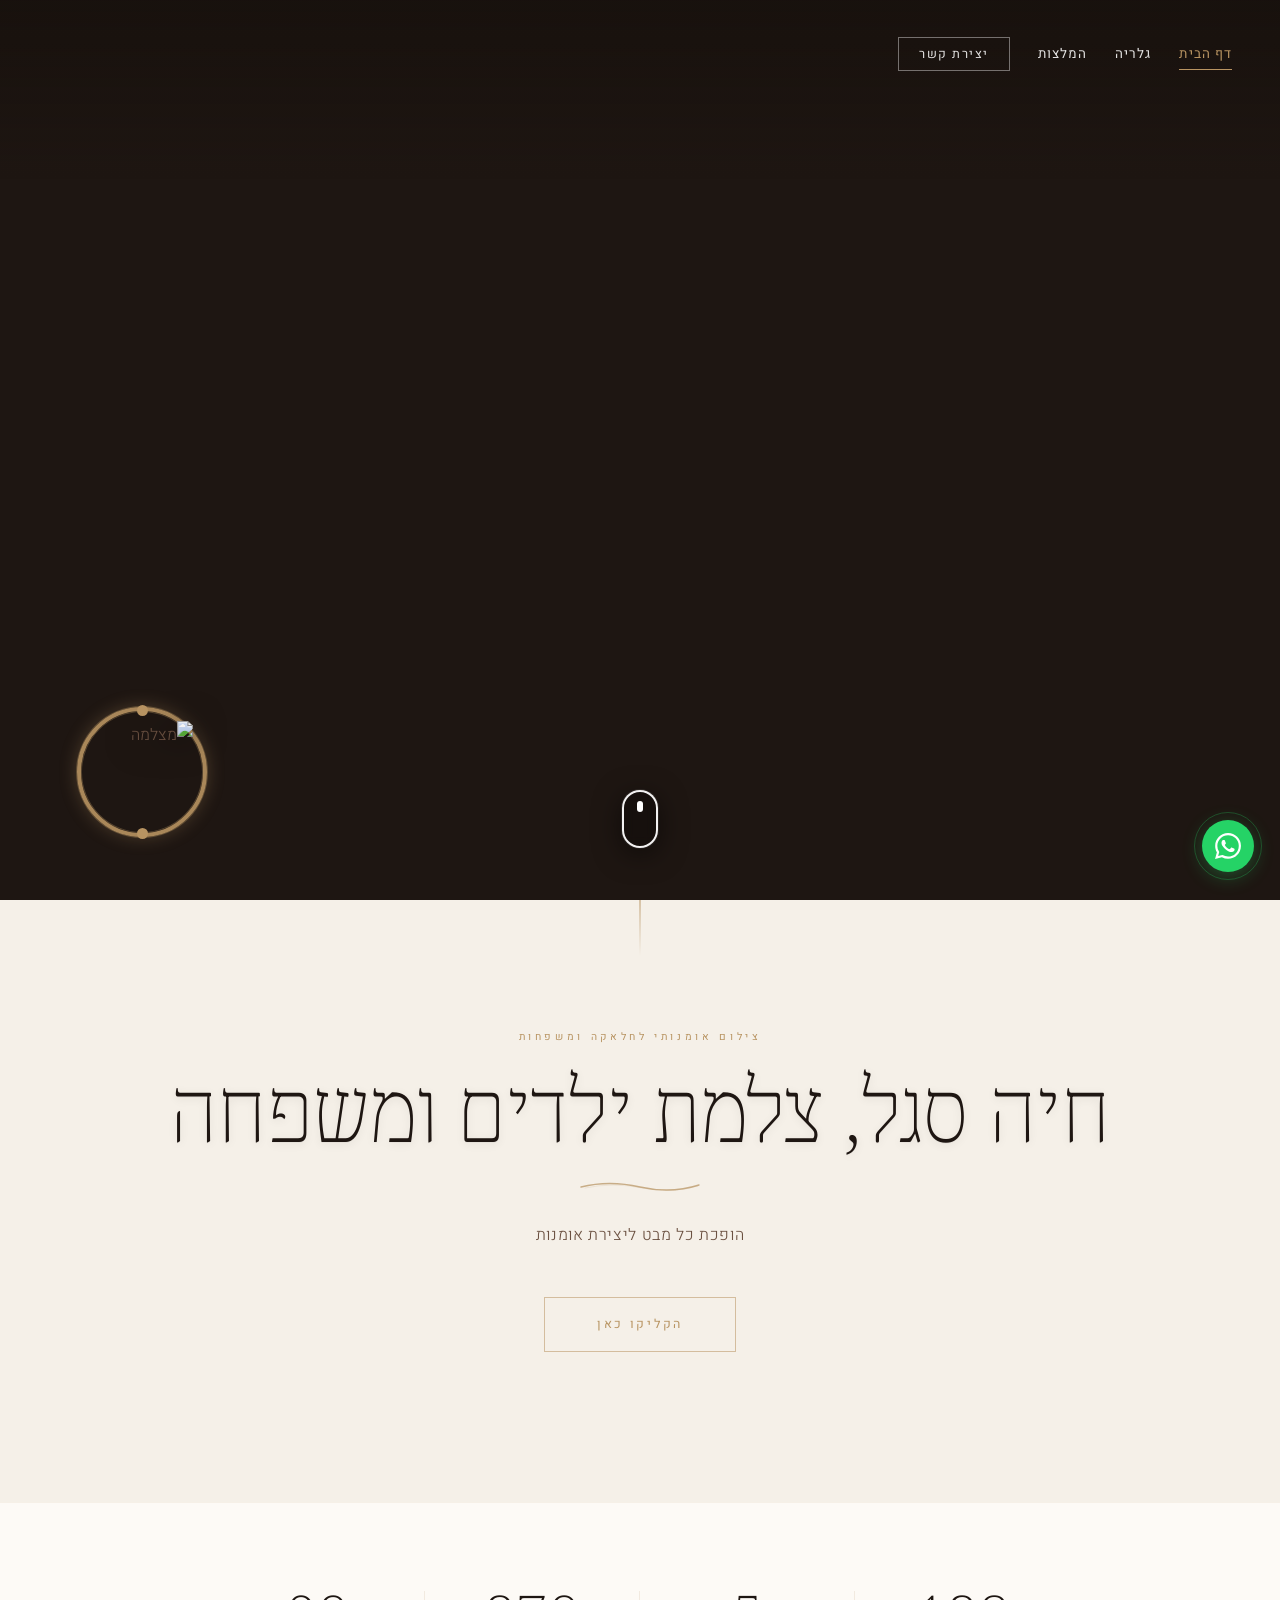
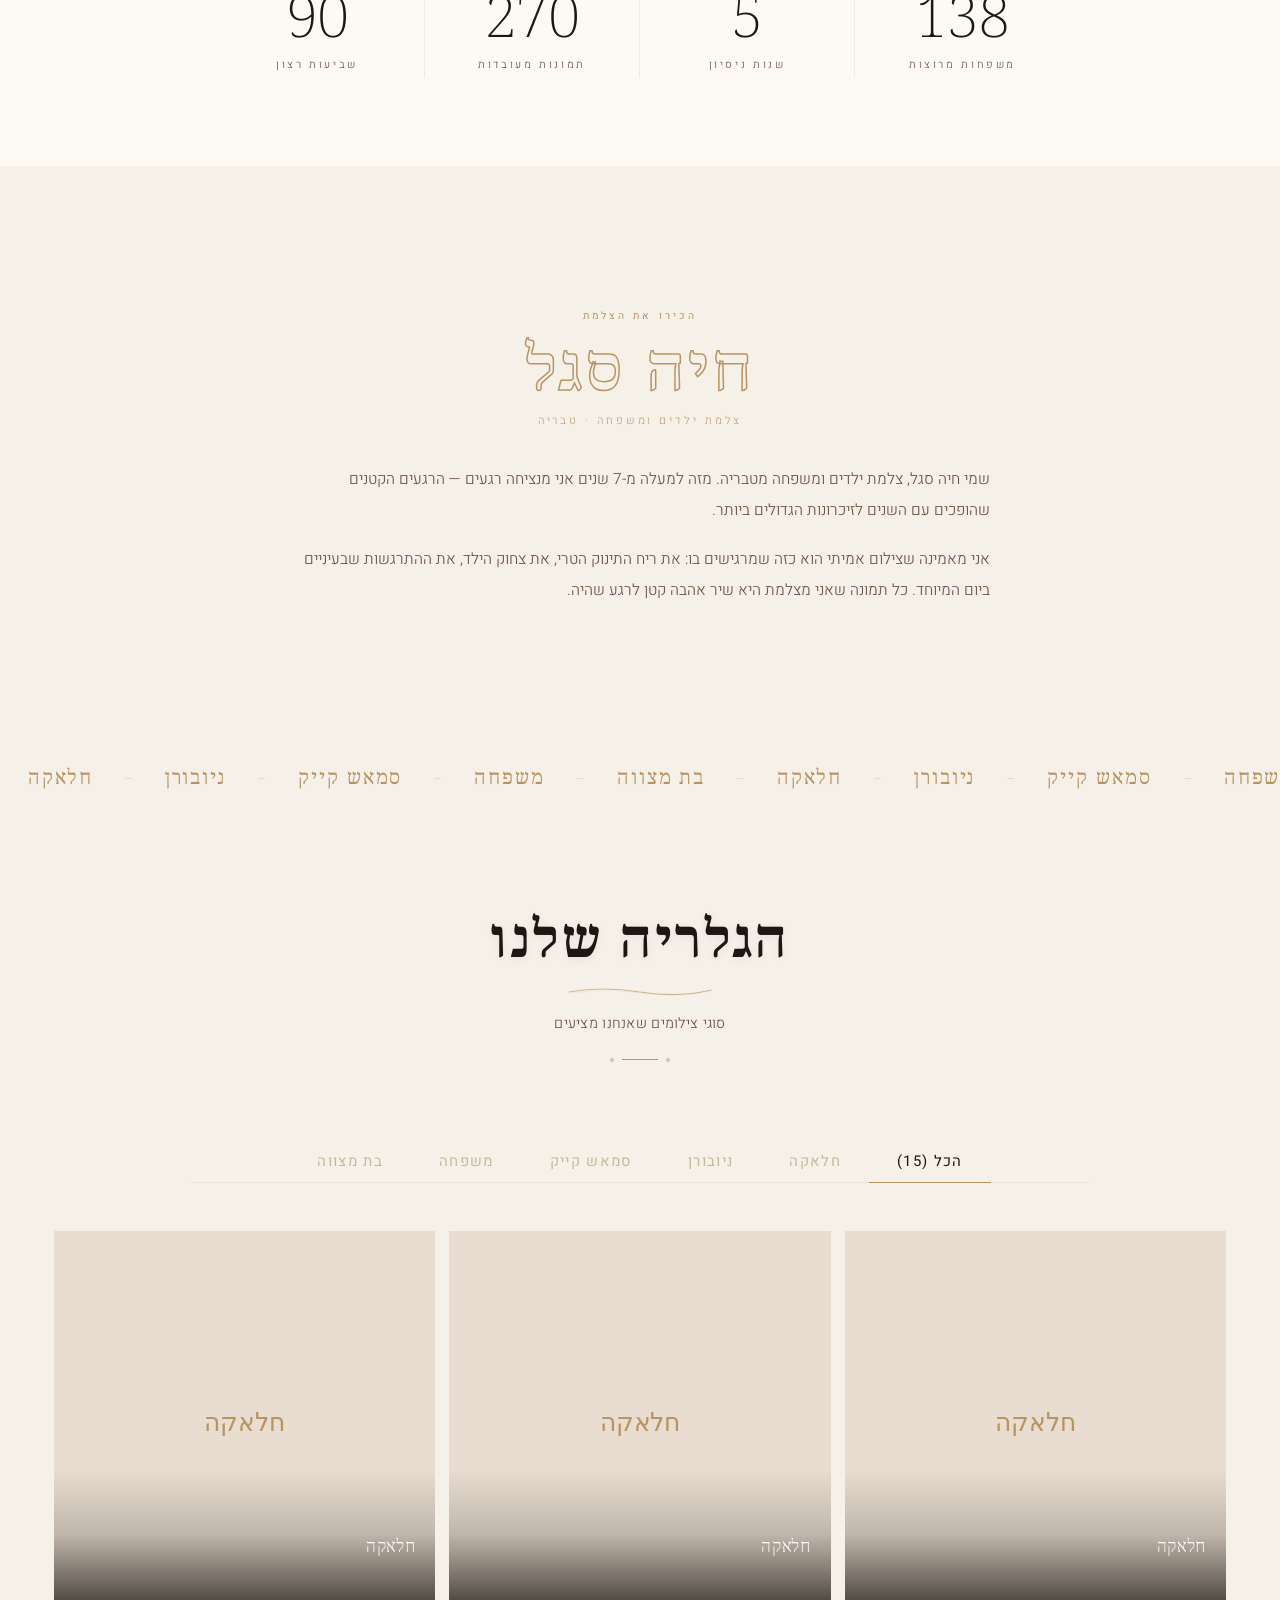
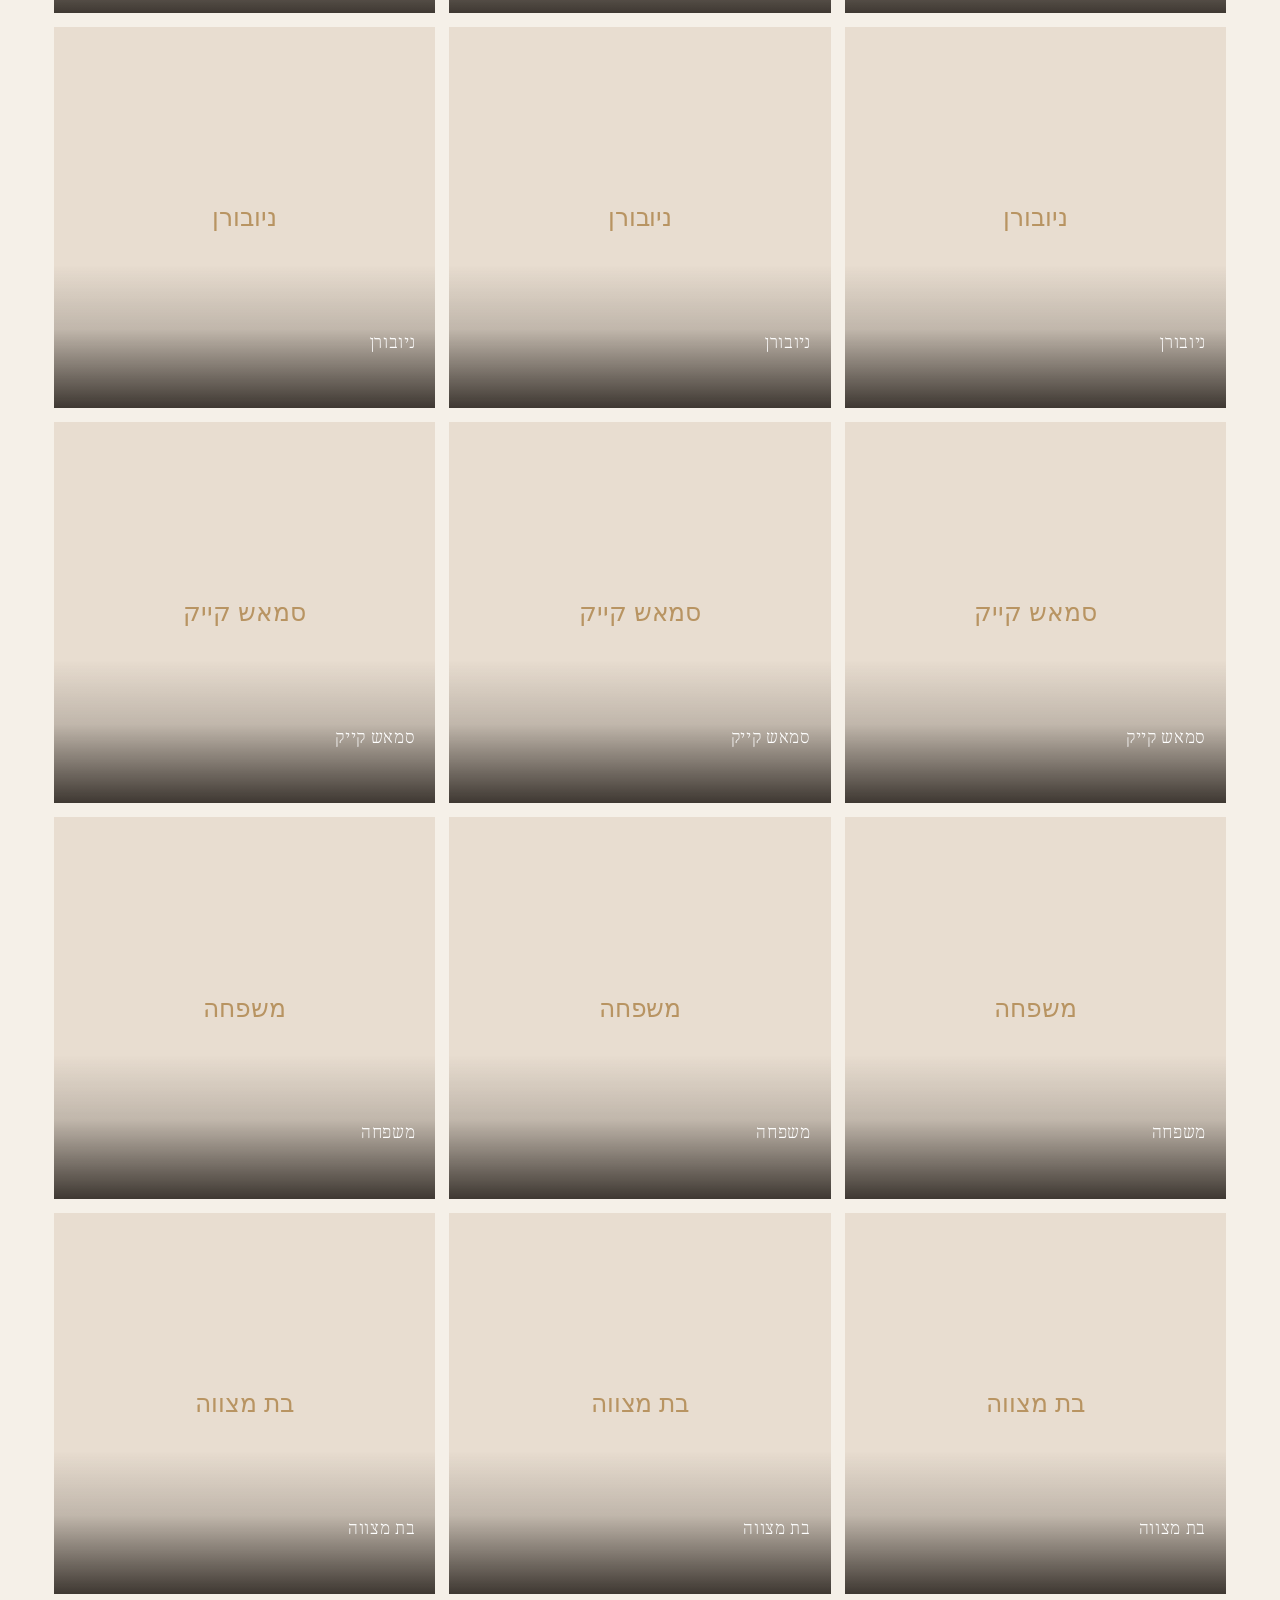
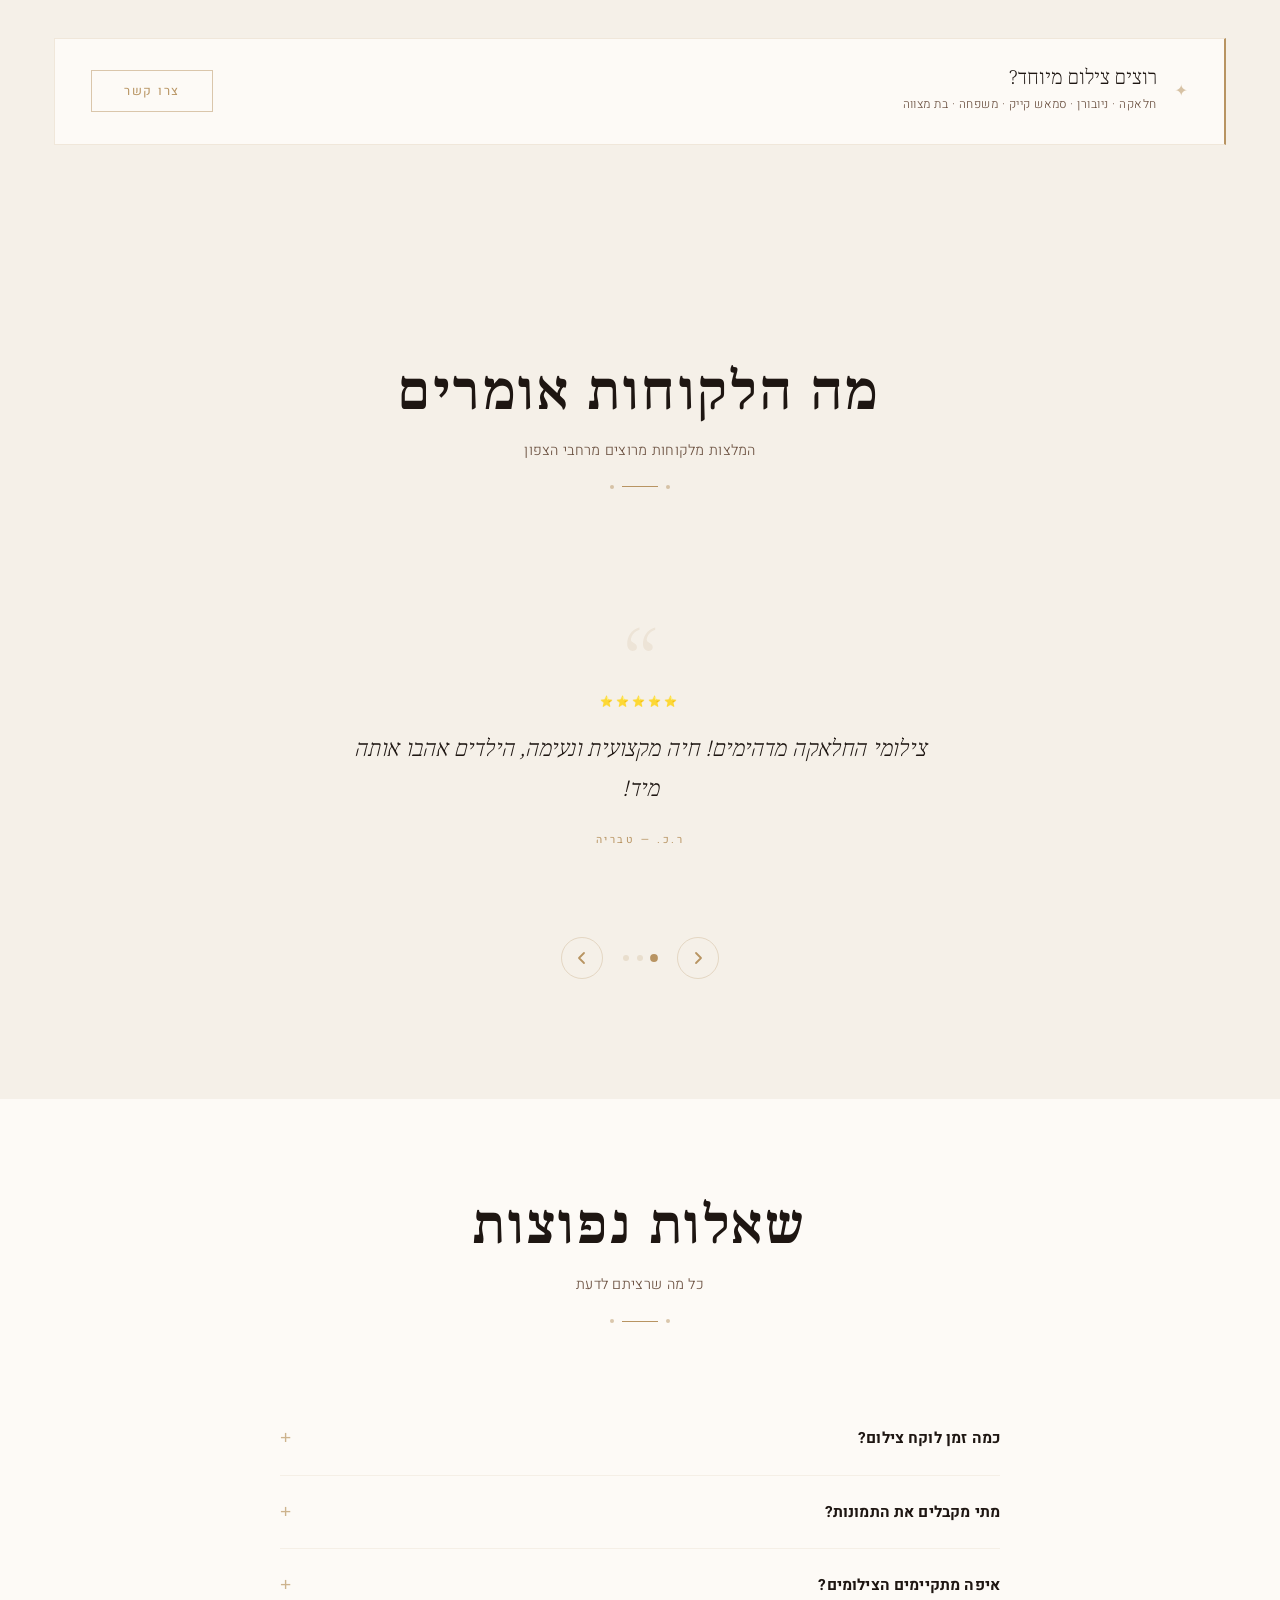
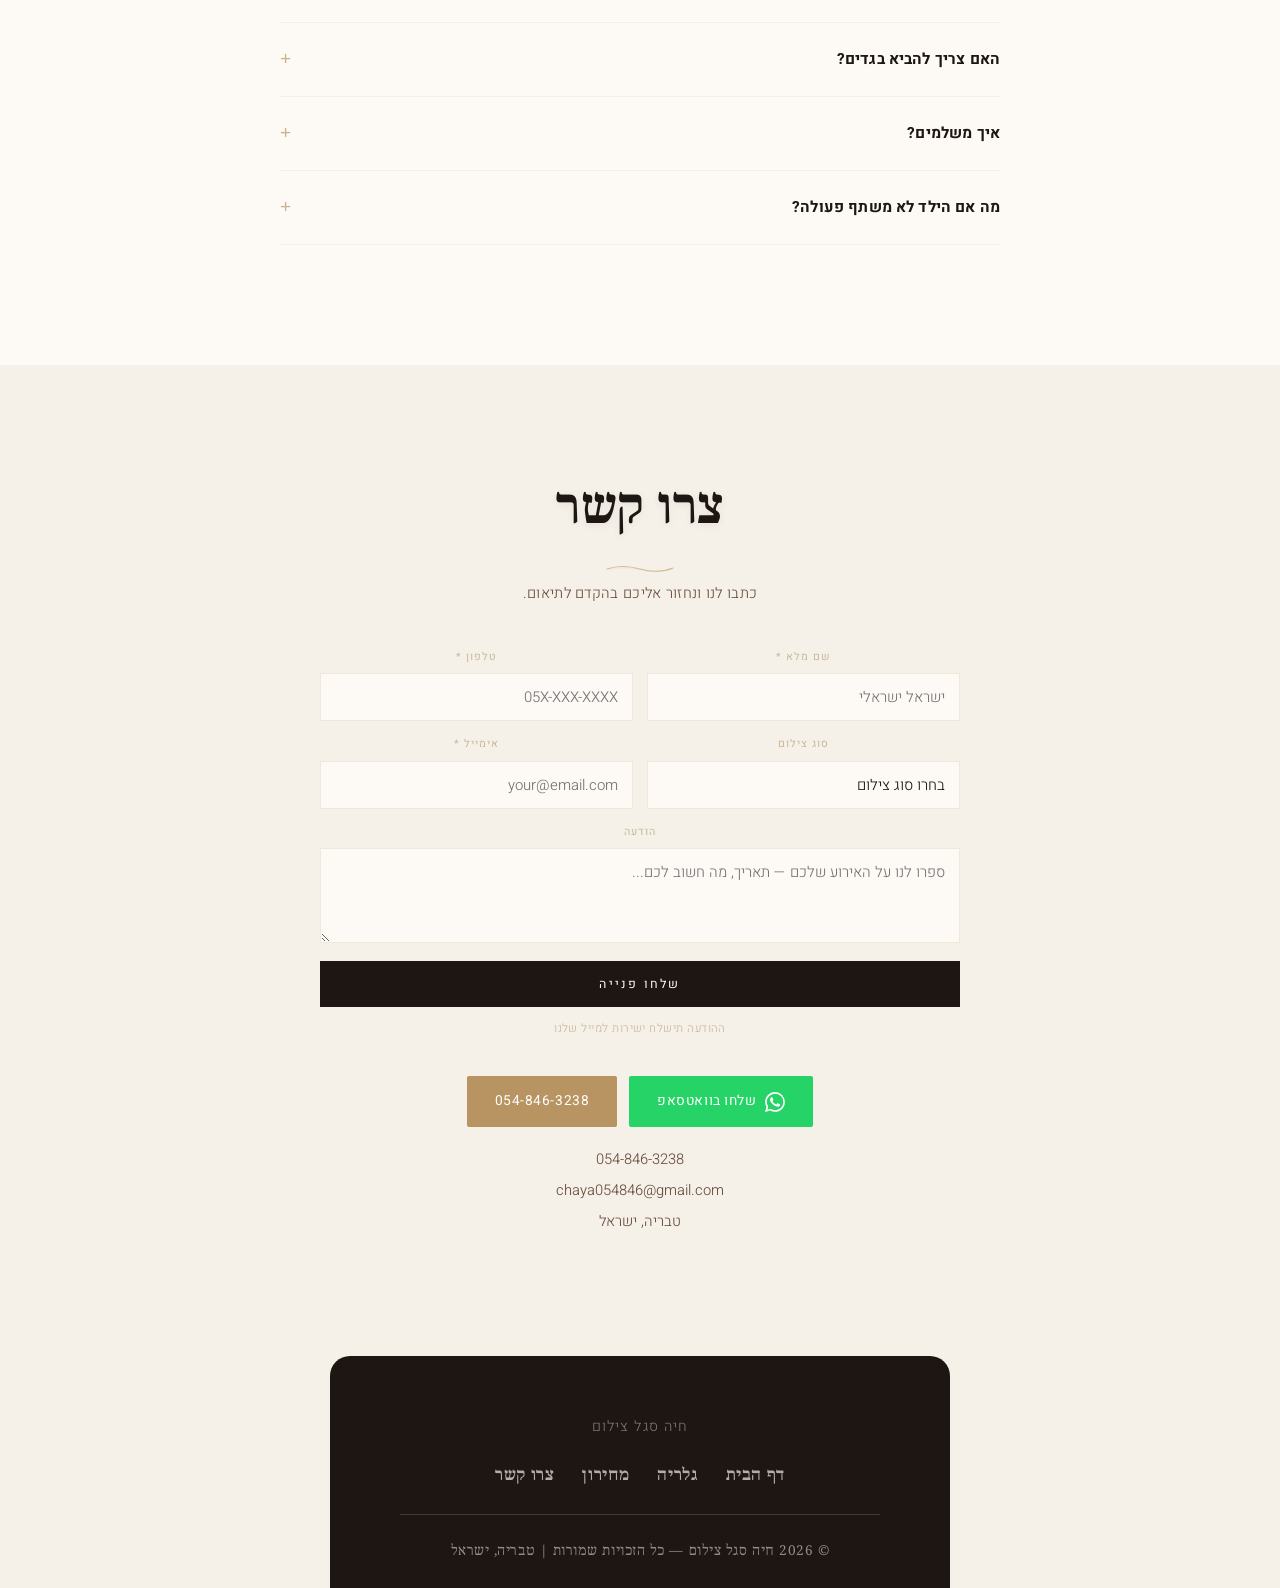
==== index.html @ ea3ddb77 "hero-cam: stronger ring border, glow, bigger dots" ====
<!DOCTYPE html>
<html lang="he" dir="rtl">
<head>
<meta charset="UTF-8">
<meta name="viewport" content="width=device-width, initial-scale=1.0">
<meta name="description" content="חיה סגל - צלמת ילדים ומשפחה בטבריה. צילומי חלאקה, ניובורן, סמאש קייק ומשפחה.">
<meta name="keywords" content="צלמת טבריה, צילומי ילדים, חלאקה, ניובורן, סמאש קייק, חיה סגל">
<meta property="og:title" content="חיה סגל צילום">
<meta property="og:description" content="צלמת ילדים ומשפחה בטבריה | חלאקה | ניובורן | סמאש קייק | משפחה">
<meta property="og:type" content="website">
<meta property="og:url" content="https://chaya-photography-website.pages.dev/">
<meta property="og:image" content="https://raw.githubusercontent.com/y6765809-art/chaya-segal-images/main/logo.png">
<link rel="canonical" href="https://chaya-photography-website.pages.dev/">
<title>חיה סגל צילום - צלמת ילדים ומשפחה בטבריה</title>
<script type="application/ld+json">
{"@context":"https://schema.org","@type":"LocalBusiness","name":"חיה סגל צילום","url":"https://chaya-photography-website.pages.dev","telephone":"+972-54-846-3238","image":"https://raw.githubusercontent.com/y6765809-art/chaya-segal-images/main/logo.png","priceRange":"₪₪","description":"צלמת ילדים ומשפחה בטבריה. מתמחה בצילומי חלאקה, ניובורן, סמאש קייק ומשפחה.","address":{"@type":"PostalAddress","addressLocality":"טבריה","addressRegion":"צפון","addressCountry":"IL"},"geo":{"@type":"GeoCoordinates","latitude":32.7922,"longitude":35.5312},"openingHoursSpecification":{"@type":"OpeningHoursSpecification","dayOfWeek":["Sunday","Monday","Tuesday","Wednesday","Thursday"],"opens":"09:00","closes":"20:00"},"hasMap":"https://maps.google.com/?q=טבריה","areaServed":["טבריה","כנרת","גליל","צפון"]}
</script>
<link rel="preconnect" href="https://fonts.googleapis.com">
<link rel="preconnect" href="https://fonts.gstatic.com" crossorigin>
<link href="https://fonts.googleapis.com/css2?family=Noto+Serif+Hebrew:wght@200;300;400;500;600;700&family=Frank+Ruhl+Libre:wght@300;400;500&family=Heebo:wght@300;400;500;700&display=swap" rel="stylesheet">
<style>
/* ═══════════════════════════════════════
   CHAYA SEGAL — LUXURY EDITORIAL v2
   Noto Serif Hebrew · Warm Espresso
═══════════════════════════════════════ */
*,*::before,*::after{margin:0;padding:0;box-sizing:border-box}

:root{
  /* Palette */
  --espresso:#1E1612;
  --warm-dark:#3A2B22;
  --warm-mid:#6B5141;
  --champagne:#B89462;
  --champ-lt:#D4B87A;
  --sand:#C8B89A;
  --cream:#F5F0E8;
  --off-white:#FDFAF6;

  /* Typography */
  --serif:'Noto Serif Hebrew','Frank Ruhl Libre',Georgia,serif;
  --sans:'Heebo',system-ui,'Arial Hebrew',sans-serif;

  /* JS aliases — do not rename */
  --g:#B89462;--gd:#9A7844;--gl:#D4B87A;
  --c:#F5F0E8;--p:#EAE3D8;--pt:#B89462;--pale:#EAE3D8;
  --t:#1E1612;--b:#12100D;--white:#FFFFFF;
  --shadow:0 2px 24px rgba(30,22,18,.07);
  --shadow-h:0 8px 40px rgba(30,22,18,.14);
  --r:0px;--tr:.32s cubic-bezier(.25,.1,.25,1);
  --font-body:var(--sans);
  --font-display:var(--serif);
  --font-editorial:var(--serif);

  /* Scale */
  --sz-hero-title:clamp(3rem,6.5vw,5.8rem);
  --sz-sec-heading:clamp(1.9rem,4vw,3.4rem);
  --sz-price:clamp(1.8rem,3vw,2.6rem);
}

html{scroll-behavior:smooth;scroll-padding-top:112px}
#gallery,#pkgs,#testimonials,#faq,#contact{scroll-margin-top:112px}
body{
  font-family:var(--sans);
  font-weight:300;
  background:var(--cream);
  color:var(--warm-mid);
  line-height:1.82;
  overflow-x:hidden;
  -webkit-font-smoothing:antialiased;
  text-rendering:optimizeLegibility;
}
@media(prefers-reduced-motion:reduce){*,*::before,*::after{animation-duration:.01ms!important;transition-duration:.01ms!important}}

/* ── LOADING ── */
#loading{
  position:fixed;inset:0;
  background:var(--off-white);
  z-index:9999;
  display:flex;flex-direction:column;
  align-items:center;justify-content:center;
  transition:opacity .7s ease,visibility .7s ease;
}
#loading.hidden{opacity:0;visibility:hidden;pointer-events:none}
.spinner{
  width:48px;height:48px;
  border:2.5px solid rgba(184,148,98,.18);
  border-top-color:var(--champagne);
  border-radius:50%;
  animation:spin .85s linear infinite;
  margin-bottom:22px;
}
@keyframes spin{to{transform:rotate(360deg)}}
.loading-text{
  color:var(--champagne);
  font-family:var(--sans);
  font-size:.68rem;font-weight:300;
  letter-spacing:.28em;text-transform:uppercase;
}

/* ── SALE BANNER ── */
.sale-banner{
  display:none;background:var(--espresso);color:var(--sand);
  text-align:center;padding:10px 20px;
  font-size:.78rem;font-weight:300;
  position:fixed;top:0;left:0;right:0;z-index:1001;letter-spacing:.1em;
}
.sale-banner.visible{display:block}
.sale-banner.visible~#app .navbar,.sale-banner+.navbar{top:42px}
body.has-banner .navbar{top:42px}
body.has-banner #home{padding-top:122px}

/* ── SCROLL PROGRESS ── */
#scrollProg{
  position:fixed;top:0;left:0;right:0;height:1px;
  background:var(--champagne);
  transform-origin:right;transform:scaleX(0);
  z-index:9998;transition:transform .06s linear;
}

/* ── NAVBAR ── */
.navbar{
  position:fixed;top:0;left:0;right:0;
  height:108px;
  background:rgba(245,240,232,0);
  backdrop-filter:blur(0px);-webkit-backdrop-filter:blur(0px);
  border-bottom:1px solid transparent;
  z-index:999;padding:0 48px;
  display:flex;justify-content:space-between;align-items:center;
  transition:background .5s ease,backdrop-filter .5s ease,border-color .5s ease,height .4s ease;
}
.navbar.scrolled{
  height:80px;
  background:rgba(245,240,232,.96);
  backdrop-filter:blur(14px);-webkit-backdrop-filter:blur(14px);
  border-bottom-color:rgba(184,148,98,.18);
}
.nav-logo{
  height:88px;cursor:pointer;object-fit:contain;
  transition:all .4s ease;
  filter:brightness(0) invert(1);
}
.navbar.scrolled .nav-logo{height:66px;filter:none}
.nav-logo:hover{opacity:.76}
.nav-menu{display:flex;gap:28px;list-style:none;align-items:center}
.nav-menu a{
  text-decoration:none;color:rgba(255,255,255,.88);
  font-weight:400;cursor:pointer;
  font-size:.84rem;letter-spacing:.08em;
  transition:color var(--tr);padding:4px 0;
  position:relative;
}
.navbar.scrolled .nav-menu a{color:var(--warm-mid)}
.nav-menu a::after{
  content:'';position:absolute;bottom:-2px;left:0;right:0;
  height:1px;background:var(--champagne);
  transform:scaleX(0);transition:transform .35s ease;
}
.nav-menu a:hover,.nav-menu a.active{color:var(--champagne)}
.nav-menu a:hover::after,.nav-menu a.active::after{transform:scaleX(1)}
.nav-cta{
  color:rgba(255,255,255,.88)!important;
  border:1px solid rgba(255,255,255,.4)!important;
  padding:7px 20px!important;font-weight:400!important;
  letter-spacing:.12em!important;font-size:.78rem!important;
  text-transform:uppercase!important;transition:all var(--tr)!important;
}
.navbar.scrolled .nav-cta{color:var(--champagne)!important;border-color:rgba(184,148,98,.55)!important}
.nav-cta::after{display:none!important}
.nav-cta:hover{background:rgba(255,255,255,.12)!important;border-color:rgba(255,255,255,.7)!important;color:#fff!important}
.navbar.scrolled .nav-cta:hover{background:var(--champagne)!important;border-color:var(--champagne)!important;color:#fff!important}
.nav-book-btn{
  background:transparent;color:rgba(255,255,255,.88)!important;
  padding:8px 22px;border:1px solid rgba(255,255,255,.38);
  text-decoration:none;font-weight:400;font-size:.78rem;
  cursor:pointer;white-space:nowrap;transition:all var(--tr);
  flex-shrink:0;letter-spacing:.12em;text-transform:uppercase;
}
.navbar.scrolled .nav-book-btn{color:var(--champagne)!important;border-color:rgba(184,148,98,.45)}
.nav-book-btn:hover{background:rgba(255,255,255,.1);border-color:rgba(255,255,255,.65)}
.navbar.scrolled .nav-book-btn:hover{background:var(--champagne);border-color:var(--champagne);color:#fff!important}
@media(max-width:768px){.nav-book-btn{font-size:.68rem;padding:6px 14px}}

/* ── HAMBURGER ── */
.hamburger{
  display:none;flex-direction:column;gap:5px;
  cursor:pointer;padding:8px;z-index:1001;border:none;background:none;
}
.hamburger span{
  display:block;width:22px;height:1.5px;
  background:rgba(255,255,255,.88);transition:all var(--tr);
}
.navbar.scrolled .hamburger span,.hamburger.open span{background:var(--espresso)}
.hamburger.open span:nth-child(1){transform:translateY(6.5px) rotate(45deg)}
.hamburger.open span:nth-child(2){opacity:0;transform:scaleX(0)}
.hamburger.open span:nth-child(3){transform:translateY(-6.5px) rotate(-45deg)}

/* ── MOBILE NAV ── */
.mobile-nav{
  position:fixed;inset:0;
  background:rgba(253,250,246,.98);
  backdrop-filter:blur(16px);-webkit-backdrop-filter:blur(16px);
  z-index:1000;
  display:flex;flex-direction:column;align-items:center;justify-content:center;
  gap:36px;
  transform:translateX(100%);transition:transform .44s cubic-bezier(.4,0,.2,1);
}
.mobile-nav.open{transform:translateX(0)}
.mobile-nav a{
  font-family:var(--serif);font-size:1.6rem;font-weight:200;
  color:var(--espresso);text-decoration:none;
  transition:color var(--tr);cursor:pointer;letter-spacing:.03em;
}
.mobile-nav a:hover{color:var(--champagne)}
.mob-cta{
  font-family:var(--sans)!important;font-size:.82rem!important;
  font-weight:400!important;color:var(--champagne)!important;
  border:1px solid rgba(184,148,98,.45)!important;
  padding:13px 48px!important;letter-spacing:.18em!important;
  text-transform:uppercase!important;
}
.mob-cta:hover{border-color:var(--champagne)!important;background:rgba(184,148,98,.07)!important}

/* ── HERO ── */
.hero{
  min-height:100vh;min-height:100svh;display:flex;
  background:var(--espresso);position:relative;overflow:hidden;
}
.hero::before{display:none}
.hero-inner,.hero-icons,.hero-tagline,.hero-highlight,.hero-subline,.hero-cta,.hero-badge,.hero-veil{display:none!important}
.hero-slides{position:absolute;inset:0;overflow:hidden;z-index:0}
.hero-slide{
  position:absolute;inset:0;
  background-size:cover;background-position:center 30%;
  opacity:0;transition:opacity 0.7s ease;
}
.hero-slide.hs-on{opacity:1}
/* Vignette overlay */
.hero::after{
  content:'';position:absolute;inset:0;
  background:linear-gradient(to bottom,rgba(12,8,4,.32) 0%,transparent 20%,transparent 100%);
  z-index:3;pointer-events:none;
}
#heroCanvas{position:absolute;inset:0;z-index:2;pointer-events:none;width:100%;height:100%}

/* ── HERO CAMERA WHEEL ── */
.hero-cam{
  position:absolute;
  left:clamp(20px,6vw,80px);
  bottom:clamp(30px,7vh,80px);
  width:clamp(80px,12vw,130px);
  height:clamp(80px,12vw,130px);
  z-index:4;pointer-events:none;
}
.hero-cam-ring{
  position:absolute;inset:0;
  border-radius:50%;
  border:4px solid rgba(184,148,98,.9);
  box-shadow:0 0 0 1px rgba(184,148,98,.35),inset 0 0 0 1px rgba(184,148,98,.35),0 0 18px rgba(184,148,98,.3);
  animation:camRingSpin 12s linear infinite;
}
.hero-cam-ring::before,
.hero-cam-ring::after{
  content:'';position:absolute;
  background:var(--champagne);
  border-radius:50%;
}
.hero-cam-ring::before{width:11px;height:11px;top:-6px;left:50%;margin-left:-5px}
.hero-cam-ring::after{width:11px;height:11px;bottom:-6px;left:50%;margin-left:-5px}
.hero-cam-img{
  position:absolute;
  inset:14px;
  display:flex;align-items:center;justify-content:center;
}
.hero-cam-img img{
  width:100%;height:100%;
  object-fit:contain;
  filter:drop-shadow(0 4px 16px rgba(0,0,0,.55)) brightness(.95);
}
@keyframes camRingSpin{
  from{transform:rotate(0deg)}
  to{transform:rotate(360deg)}
}
@media(max-width:768px){.hero-cam{left:8px;width:90px;height:90px}}

/* ── SCROLL INDICATOR ── */
.scroll-ind{
  position:absolute;
  bottom:calc(52px + env(safe-area-inset-bottom,0px));
  left:50%;transform:translateX(-50%);
  width:36px;height:58px;
  border:2.5px solid rgba(255,255,255,.95);
  border-radius:18px;
  background:rgba(0,0,0,.25);
  backdrop-filter:blur(6px);
  z-index:6;cursor:pointer;
  box-shadow:0 6px 28px rgba(0,0,0,.55),0 0 0 1px rgba(255,255,255,.10);
}
.scroll-ind:hover{background:rgba(0,0,0,.38)}
.scroll-ind::before{
  content:'';
  position:absolute;
  top:9px;left:50%;
  transform:translateX(-50%);
  width:6px;height:11px;
  background:#fff;
  border-radius:3px;
  animation:scrollWheel 1.4s ease-in-out infinite;
}
@keyframes scrollWheel{
  0%{opacity:1;transform:translateX(-50%) translateY(0)}
  55%{opacity:.15;transform:translateX(-50%) translateY(22px)}
  100%{opacity:1;transform:translateX(-50%) translateY(0)}
}

/* ── MARQUEE STRIP ── */
.marquee-strip{overflow:hidden;padding:16px 0;direction:ltr;width:100%}
.mq-track{display:flex;animation:mqScroll 35s linear infinite}
.mq-inner{display:flex;flex-shrink:0;align-items:center}
.mq-item{font-family:var(--serif);color:var(--champagne);font-size:1.2rem;font-weight:400;letter-spacing:.1em;padding:0 28px;white-space:nowrap}
.mq-sep{color:rgba(184,148,98,.4);font-size:.65rem;padding:0 4px;white-space:nowrap}
@keyframes mqScroll{from{transform:translateX(0)}to{transform:translateX(-50%)}}

/* ── HERO INTRO ── */
.hero-intro{
  padding:clamp(80px,11vw,128px) 28px clamp(88px,12vw,140px);
  background:var(--cream);
  text-align:center;position:relative;
}
/* Thin golden line dropping from hero into intro */
.hero-intro::before{
  content:'';position:absolute;
  top:0;left:50%;transform:translateX(-50%);
  width:1px;height:56px;
  background:linear-gradient(to bottom,var(--champagne),transparent);
}
.hero-intro-tag{
  font-family:var(--sans);font-size:.65rem;
  letter-spacing:.35em;text-transform:uppercase;
  color:var(--champagne);margin-bottom:26px;
  font-weight:400;display:block;
  opacity:0;animation:fadeUp .9s .3s ease forwards;
}
/* Main hero title — Noto Serif Hebrew, ultra-thin, calligraphic contrast */
.hero-intro-title{
  font-family:var(--serif);
  font-size:var(--sz-hero-title);
  font-weight:200;
  color:var(--espresso);
  margin-bottom:0;
  line-height:1.05;
  letter-spacing:-.01em;
  display:block;
  opacity:0;animation:fadeUp .9s .45s ease forwards;
}
/* Calligraphic depth on hero title */
.hero-intro-title{text-shadow:0 2px 10px rgba(30,22,18,.09),0 1px 0 rgba(30,22,18,.04)}
/* Enhanced two-stroke brushstroke under hero title */
.hero-intro-title::after{
  content:'';display:block;
  width:124px;height:15px;
  margin:16px auto 0;
  background:url("data:image/svg+xml,%3Csvg xmlns='http://www.w3.org/2000/svg' viewBox='0 0 124 15'%3E%3Cpath d='M3 11 Q31 4 62 11 Q93 18 121 9' stroke='%23B89462' stroke-width='1.4' fill='none' stroke-linecap='round' opacity='.72'/%3E%3Cpath d='M7 12 Q35 6 64 12 Q94 18 120 10' stroke='%23B89462' stroke-width='.5' fill='none' stroke-linecap='round' opacity='.28'/%3E%3C/svg%3E") center/contain no-repeat;
}
/* Calligraphic treatment — gallery heading */
#gallery .sec-title{text-shadow:0 2px 8px rgba(30,22,18,.07)}
#gallery .sec-title::after{
  content:'';display:block;
  width:150px;height:15px;margin:10px auto 0;
  background:url("data:image/svg+xml,%3Csvg xmlns='http://www.w3.org/2000/svg' viewBox='0 0 150 15'%3E%3Cpath d='M4 10 Q37 4 75 10 Q113 16 146 8' stroke='%23B89462' stroke-width='1.2' fill='none' stroke-linecap='round' opacity='.62'/%3E%3Cpath d='M8 11 Q42 6 77 11 Q114 16 146 9' stroke='%23B89462' stroke-width='.4' fill='none' stroke-linecap='round' opacity='.25'/%3E%3C/svg%3E") center/contain no-repeat;
}
/* Calligraphic treatment — contact heading */
.contact-title{text-shadow:0 2px 8px rgba(30,22,18,.07)}
.contact-title::after{
  content:'';display:block;
  width:72px;height:12px;margin:9px auto 0;
  background:url("data:image/svg+xml,%3Csvg xmlns='http://www.w3.org/2000/svg' viewBox='0 0 72 12'%3E%3Cpath d='M3 8 Q18 3 36 8 Q54 13 69 7' stroke='%23B89462' stroke-width='1.1' fill='none' stroke-linecap='round' opacity='.6'/%3E%3Cpath d='M5 9 Q20 5 37 9 Q55 13 69 8' stroke='%23B89462' stroke-width='.4' fill='none' stroke-linecap='round' opacity='.22'/%3E%3C/svg%3E") center/contain no-repeat;
}
.hero-intro-sub{
  font-family:var(--sans);font-size:1rem;
  color:var(--warm-mid);
  margin:30px auto 48px;max-width:400px;
  font-weight:300;letter-spacing:.04em;line-height:1.75;
  opacity:0;animation:fadeUp .9s .6s ease forwards;
}
.hero-intro-cta{
  display:inline-block;
  padding:15px 52px;
  border:1px solid rgba(184,148,98,.55);
  color:var(--champagne);text-decoration:none;
  font-family:var(--sans);font-size:.78rem;font-weight:400;
  letter-spacing:.22em;text-transform:uppercase;
  transition:all .45s ease;
  position:relative;overflow:hidden;
  opacity:0;animation:fadeUp .9s .75s ease forwards;
}
.hero-intro-cta::before{
  content:'';position:absolute;inset:0;
  background:var(--champagne);
  transform:scaleX(0);transform-origin:right;
  transition:transform .45s ease;z-index:0;
}
.hero-intro-cta span{position:relative;z-index:1}
.hero-intro-cta:hover{color:#fff;border-color:var(--champagne)}
.hero-intro-cta:hover::before{transform:scaleX(1)}

@keyframes fadeUp{from{opacity:0;transform:translateY(14px)}to{opacity:1;transform:translateY(0)}}

/* ── REVEALS ── */
.reveal{opacity:0;transform:translateY(18px);transition:opacity .9s ease,transform .9s ease}
.reveal.vis{opacity:1;transform:none}
.rd1{transition-delay:.08s}.rd2{transition-delay:.18s}.rd3{transition-delay:.28s}.rd4{transition-delay:.38s}

/* ── SECTION COMMON ── */
.sec-wrap{text-align:center;margin-bottom:clamp(52px,7vw,80px)}
.sec-title{
  font-family:var(--serif);
  font-size:var(--sz-sec-heading);
  font-weight:700;color:var(--espresso);
  margin-bottom:14px;line-height:1.15;letter-spacing:.07em;
}
.sec-sub{
  color:var(--warm-mid);font-family:var(--sans);
  font-size:.9rem;max-width:440px;
  margin:0 auto;line-height:1.85;letter-spacing:.02em;font-weight:300;
}
/* Decorative champagne line with flanking dots */
.sec-line{
  width:36px;height:1px;
  background:var(--champagne);
  margin:22px auto 0;position:relative;
}
.sec-line::before,.sec-line::after{
  content:'';position:absolute;top:50%;transform:translateY(-50%);
  width:4px;height:4px;border-radius:50%;background:var(--champagne);opacity:.5;
}
.sec-line::before{right:-12px}.sec-line::after{left:-12px}

/* ── STATS ── */
.stats{
  background:var(--off-white);
  padding:clamp(56px,8vw,88px) 24px;
  border-top:1px solid rgba(184,148,98,.1);
  border-bottom:1px solid rgba(184,148,98,.1);
}
.stats-grid{
  display:grid;grid-template-columns:repeat(4,1fr);
  gap:0;max-width:860px;margin:0 auto;
}
.stat{color:var(--espresso);text-align:center;padding:0 24px;position:relative}
.stat+.stat{border-right:1px solid rgba(184,148,98,.15)}
.stat-num{
  font-family:var(--serif);
  font-size:clamp(2.4rem,5vw,3.6rem);
  font-weight:200;line-height:1;
  display:block;letter-spacing:-.01em;
}
.stat-label{
  font-family:var(--sans);font-size:.68rem;
  color:var(--warm-mid);margin-top:10px;
  letter-spacing:.24em;text-transform:uppercase;font-weight:300;
}

/* ── ABOUT ── */
.about{padding:clamp(80px,12vw,140px) 28px;background:var(--cream)}
.about-inner{
  max-width:700px;margin:0 auto;
  display:block;text-align:center;
}
.about-img-wrap{position:relative}
.about-img-wrap::before{
  content:'';position:absolute;
  top:18px;right:-18px;bottom:-18px;left:18px;
  border:1px solid rgba(184,148,98,.22);z-index:0;pointer-events:none;
}
.about-img-wrap img{
  position:relative;z-index:1;
  width:100%;aspect-ratio:3/4;
  object-fit:cover;display:block;
}
.about-tag{
  font-family:var(--sans);font-size:.64rem;
  letter-spacing:.3em;text-transform:uppercase;
  color:var(--champagne);margin-bottom:16px;
  display:block;font-weight:400;
}
.about-name{
  font-family:var(--serif);
  font-size:clamp(2.4rem,5vw,3.8rem);
  font-weight:700;
  -webkit-text-stroke:1.5px var(--champagne);
  -webkit-text-fill-color:transparent;
  color:transparent;
  margin-bottom:6px;line-height:1.05;letter-spacing:.07em;
}
.about-role{
  font-family:var(--sans);font-size:.7rem;
  letter-spacing:.26em;text-transform:uppercase;
  color:var(--champagne);margin-bottom:32px;font-weight:300;opacity:.85;
}
.about-text{
  font-family:var(--sans);font-size:.97rem;
  line-height:2;color:var(--warm-mid);font-weight:300;
  text-align:right;
}
.about-text p{margin-bottom:18px}
.about-text p:last-child{margin-bottom:0}

/* ── GALLERY ── */
.gallery{padding:clamp(56px,8vw,100px) 20px clamp(80px,12vw,120px)}
.gal-filters{
  display:flex;flex-wrap:wrap;justify-content:center;
  gap:0;margin-bottom:48px;
  border-bottom:1px solid rgba(184,148,98,.14);
  max-width:900px;margin-left:auto;margin-right:auto;
}
.gal-filter-btn{
  padding:10px 28px;border:none;
  border-bottom:1.5px solid transparent;
  background:transparent;color:var(--sand);
  cursor:pointer;font-family:var(--sans);
  font-size:.93rem;font-weight:400;
  letter-spacing:.09em;text-transform:uppercase;
  transition:all var(--tr);margin-bottom:-1px;
}
.gal-filter-btn.active{color:var(--espresso);border-bottom-color:var(--champagne)}
.gal-filter-btn:hover:not(.active){color:var(--warm-mid)}

.gal-grid{
  display:grid;
  grid-template-columns:repeat(3,1fr);
  gap:14px;
  max-width:1180px;margin:0 auto;padding:0 4px;
}
.gal-card{
  overflow:hidden;cursor:pointer;position:relative;
  background:#c0a78a;aspect-ratio:1/1;display:block;
}
.gal-img-wrap{overflow:hidden;width:100%;height:100%;position:absolute;inset:0}
.gal-img-wrap img{
  width:100%;height:100%;object-fit:cover;object-position:center 30%;
  transition:transform 1.1s cubic-bezier(.25,.1,.25,1);display:block;
}
.gal-info-overlay{
  position:absolute;bottom:0;left:0;right:0;
  padding:68px 20px 22px;
  background:linear-gradient(to top,rgba(14,9,5,.78) 0%,rgba(14,9,5,.18) 55%,transparent 100%);
  z-index:2;
}
.gal-name{
  font-family:var(--serif);font-size:1.05rem;font-weight:300;
  color:#fff;line-height:1.2;margin-bottom:4px;letter-spacing:.04em;
}
.gal-desc{
  color:rgba(255,255,255,.55);font-family:var(--sans);font-size:.7rem;
  margin-bottom:6px;opacity:0;transform:translateY(5px);
  transition:opacity .35s ease,transform .35s ease;letter-spacing:.08em;
}
.gal-card:hover .gal-desc{opacity:1;transform:translateY(0)}
.gal-zoom-pill{
  display:inline-flex;align-items:center;gap:4px;
  color:rgba(255,255,255,.7);font-family:var(--sans);
  font-size:.65rem;letter-spacing:.1em;
  opacity:0;transform:translateY(4px);
  transition:opacity .35s .06s ease,transform .35s .06s ease;
}
.gal-card:hover .gal-zoom-pill{opacity:1;transform:translateY(0)}

/* Gallery CTA bar */
.gal-all{display:none}
.gal-cta-bar{max-width:1180px;margin:44px auto 0;padding:0 4px;cursor:pointer}
.gal-cta-bar-inner{
  display:flex;align-items:center;
  background:var(--off-white);
  border:1px solid rgba(184,148,98,.18);
  border-right:2px solid var(--champagne);
  padding:28px 36px;justify-content:space-between;
  transition:background var(--tr);direction:rtl;gap:18px;
}
.gal-cta-bar:hover .gal-cta-bar-inner{background:#EAE3D8}
.gal-cta-bar-left{display:flex;align-items:center;gap:18px}
.gal-cta-bar-icon{font-size:1rem;color:var(--champagne);opacity:.55;line-height:1;flex-shrink:0}
.gal-cta-bar-title{
  font-family:var(--serif);font-size:1.2rem;font-weight:300;
  color:var(--espresso);line-height:1.2;margin-bottom:4px;
}
.gal-cta-bar-sub{color:var(--warm-mid);font-family:var(--sans);font-size:.75rem;letter-spacing:.04em;font-weight:300}
.gal-cta-bar-btn{
  background:transparent;color:var(--champagne);
  border:1px solid rgba(184,148,98,.5);
  padding:11px 32px;font-weight:400;cursor:pointer;
  font-family:var(--sans);font-size:.78rem;white-space:nowrap;
  transition:all var(--tr);letter-spacing:.14em;text-transform:uppercase;flex-shrink:0;
}
.gal-cta-bar-btn:hover{background:var(--champagne);color:#fff;border-color:var(--champagne)}
@media(max-width:600px){
  .gal-cta-bar-inner{flex-direction:column;align-items:flex-start;gap:14px}
  .gal-cta-bar-btn{width:100%;text-align:center}
}

/* ── PACKAGES ── */
.pkgs{padding:clamp(56px,8vw,100px) 24px clamp(80px,12vw,120px);background:var(--off-white)}
.pkgs-grid{
  display:grid;grid-template-columns:repeat(auto-fit,minmax(260px,1fr));
  gap:1px;max-width:1180px;margin:0 auto;
  background:rgba(184,148,98,.12);
}
.pkg{
  background:var(--off-white);padding:50px 38px 46px;
  position:relative;overflow:hidden;transition:background var(--tr);
}
.pkg::after{
  content:'';position:absolute;top:0;left:0;right:0;
  height:1.5px;background:transparent;transition:background .4s ease;
}
.pkg:hover{background:var(--cream)}.pkg:hover::after,.pkg.featured::after{background:var(--champagne)}
.pkg.featured{background:var(--cream)}
.pkg-badge{
  position:absolute;top:22px;left:22px;
  background:transparent;color:var(--champagne);
  font-family:var(--sans);font-size:.6rem;font-weight:400;
  letter-spacing:.2em;text-transform:uppercase;
}
.pkg-name{
  font-family:var(--serif);font-size:clamp(1.5rem,2.5vw,2rem);
  margin-bottom:14px;font-weight:700;line-height:1;
  letter-spacing:.02em;color:var(--espresso);
}
.pkg.featured .pkg-name{color:var(--warm-dark)}
.pkg-price{
  font-family:var(--serif);font-size:var(--sz-price);
  color:var(--espresso);font-weight:200;
  margin-bottom:4px;line-height:1;letter-spacing:-.01em;
}
.pkg.featured .pkg-price{color:var(--warm-dark)}
.pkg-sub{
  color:var(--sand);margin-bottom:28px;font-family:var(--sans);
  font-size:.78rem;padding-bottom:24px;
  border-bottom:1px solid rgba(184,148,98,.14);
  letter-spacing:.04em;font-weight:300;
}
.pkg-feat{list-style:none;margin-bottom:24px}
.pkg-feat li{
  padding:9px 0;border-bottom:1px solid rgba(184,148,98,.1);
  font-family:var(--sans);font-size:.88rem;
  display:flex;align-items:center;gap:12px;
  color:var(--warm-mid);font-weight:300;
}
.pkg-feat li::before{content:'';width:12px;height:1px;background:var(--champagne);flex-shrink:0}
.pkg.featured .pkg-feat li{color:var(--warm-dark)}
.pkg-bonus{
  font-family:var(--sans);font-size:.76rem;margin-bottom:26px;
  padding:10px 0;color:var(--warm-mid);
  border-top:1px solid rgba(184,148,98,.14);
  font-weight:300;letter-spacing:.04em;
}
.pkg.featured .pkg-bonus{color:var(--warm-dark)}
.pkg-btn{
  display:block;width:100%;text-align:center;
  background:transparent;color:var(--champagne);
  padding:14px 20px;border:1px solid rgba(184,148,98,.48);
  text-decoration:none;font-family:var(--sans);
  font-weight:400;font-size:.78rem;
  transition:all var(--tr);letter-spacing:.18em;text-transform:uppercase;cursor:pointer;
}
.pkg-btn:hover{background:var(--champagne);color:#fff;border-color:var(--champagne)}
.pkg.featured .pkg-btn{background:var(--champagne);color:#fff;border-color:var(--champagne)}
.pkg.featured .pkg-btn:hover{background:var(--warm-dark);border-color:var(--warm-dark)}

/* ── SKELETON ── */
@keyframes skShimmer{0%{background-position:200% 0}100%{background-position:-200% 0}}
.sk-hero{width:100%;height:100vh;background:var(--espresso)}
.sk-gal{
  display:grid;grid-template-columns:repeat(3,1fr);
  gap:14px;max-width:1180px;margin:80px auto;padding:0 24px;
}
.sk-card{aspect-ratio:1/1}
.sk-shimmer{
  width:100%;height:100%;
  background:linear-gradient(90deg,rgba(184,148,98,.04) 0%,rgba(184,148,98,.11) 20%,rgba(184,148,98,.04) 40%,rgba(184,148,98,.04) 100%);
  background-size:200% 100%;animation:skShimmer 1.9s ease-in-out infinite;
}

/* ── TESTIMONIALS ── */
.testimonials{padding:clamp(56px,8vw,100px) 24px clamp(80px,12vw,120px);background:var(--cream)}
.test-carousel{max-width:680px;margin:0 auto;text-align:center;position:relative}
.test-card{display:none;padding:52px 36px}
.test-card.tc-active{display:block;animation:testIn .5s ease}
@keyframes testIn{from{opacity:0;transform:translateY(12px)}to{opacity:1;transform:none}}
.test-card::before{
  content:'\201C';font-family:var(--serif);font-size:6rem;
  color:var(--champagne);opacity:.13;
  display:block;line-height:1;margin-bottom:-22px;font-weight:200;
}
.test-stars{font-size:.65rem;margin-bottom:18px;letter-spacing:3px;color:var(--champagne)}
.test-text{
  font-family:var(--serif);font-size:clamp(1.1rem,2.2vw,1.35rem);
  color:var(--espresso);margin-bottom:20px;
  font-style:italic;line-height:1.85;font-weight:300;
}
.test-author{
  color:var(--champagne);font-family:var(--sans);
  font-size:.66rem;font-weight:400;
  letter-spacing:.24em;text-transform:uppercase;
}
.test-nav{display:flex;align-items:center;justify-content:center;gap:20px;margin-top:36px}
.test-nav-btn{
  width:42px;height:42px;border-radius:50%;
  border:1px solid rgba(184,148,98,.28);background:transparent;
  color:var(--champagne);font-size:1.1rem;cursor:pointer;
  transition:all var(--tr);display:flex;align-items:center;justify-content:center;
}
.test-nav-btn:hover{background:var(--champagne);color:#fff;border-color:var(--champagne)}
.test-dots{display:flex;gap:8px;align-items:center}
.test-dot{
  width:6px;height:6px;border-radius:50%;
  background:rgba(184,148,98,.2);border:none;cursor:pointer;
  transition:all var(--tr);padding:0;
}
.test-dot.active{background:var(--champagne);transform:scale(1.3)}

/* ── FAQ ── */
.faq{padding:clamp(56px,8vw,100px) 24px clamp(80px,12vw,120px);background:var(--off-white)}
.faq-list{max-width:720px;margin:0 auto}
.faq-item{border-bottom:1px solid rgba(184,148,98,.11)}
.faq-q{
  font-family:var(--sans);font-weight:700;font-size:.96rem;
  padding:22px 0;color:var(--espresso);cursor:pointer;
  display:flex;justify-content:space-between;align-items:center;
  user-select:none;gap:16px;transition:color var(--tr);
  line-height:1.5;letter-spacing:.01em;
}
.faq-q:hover{color:var(--champagne)}
.faq-q::after{
  content:'+';font-size:1.2rem;color:var(--champagne);
  transition:transform .35s ease;font-weight:300;
  flex-shrink:0;font-family:Arial,sans-serif;
  opacity:.7;
}
.faq-item.open .faq-q{color:var(--champagne)}
.faq-item.open .faq-q::after{transform:rotate(45deg);opacity:1}
.faq-a{
  max-height:0;overflow:hidden;
  transition:max-height .45s ease,padding .32s ease;
  color:var(--warm-mid);font-family:var(--sans);
  font-size:.9rem;line-height:1.88;font-weight:300;
}
.faq-item.open .faq-a{max-height:280px;padding-bottom:22px}

/* ── CONTACT ── */
.contact{padding:clamp(56px,8vw,100px) 24px clamp(80px,12vw,120px);background:var(--cream)}
.contact-inner{max-width:640px;margin:0 auto;text-align:center}
.contact-title{
  font-family:var(--serif);font-size:clamp(1.9rem,4vw,3rem);
  margin-bottom:8px;font-weight:700;color:var(--espresso);letter-spacing:.01em;
}
.contact-sub{
  color:var(--warm-mid);margin-bottom:40px;
  font-family:var(--sans);font-size:.92rem;letter-spacing:.02em;font-weight:300;
}
.contact-form{background:transparent;border:none;box-shadow:none;padding:0}
.contact-quick{display:flex;gap:12px;justify-content:center;flex-wrap:wrap;margin-top:36px;margin-bottom:20px}
.cq-btn{
  display:inline-flex;align-items:center;gap:9px;
  padding:13px 28px;border-radius:2px;
  text-decoration:none;font-family:var(--sans);
  font-size:.86rem;font-weight:400;
  transition:all var(--tr);letter-spacing:.04em;
}
.cq-wa{background:#25D366;color:#fff}.cq-wa:hover{background:#1da851}
.cq-phone{background:var(--champagne);color:#fff}.cq-phone:hover{background:var(--champ-lt)}
.contact-aside,.contact-cols,.contact-divider,.contact-aside-label{display:none}
.contact-details{display:flex;flex-direction:column;gap:4px;margin-top:16px;align-items:center}
.contact-row{display:flex;align-items:center;gap:13px;font-family:var(--sans);font-size:.92rem;font-weight:300}
.icon-circle{
  width:36px;height:36px;border-radius:50%;
  border:1px solid rgba(184,148,98,.22);
  display:flex;align-items:center;justify-content:center;
  font-size:.9rem;flex-shrink:0;
}
.contact-row a{color:var(--warm-mid);text-decoration:none;transition:color var(--tr)}
.contact-row a:hover{color:var(--champagne)}

/* Form */
.form-row{display:grid;grid-template-columns:1fr 1fr;gap:14px;margin-bottom:14px}
.form-group{display:flex;flex-direction:column;gap:6px}
.form-group label{
  font-family:var(--sans);font-size:.67rem;font-weight:400;
  color:var(--sand);letter-spacing:.1em;text-transform:uppercase;
}
.form-group input,.form-group select,.form-group textarea{
  width:100%;padding:12px 14px;
  border:1px solid rgba(184,148,98,.18);
  font-family:var(--sans);font-size:.93rem;
  color:var(--espresso);background:var(--off-white);
  transition:border-color var(--tr);outline:none;
  direction:rtl;appearance:none;-webkit-appearance:none;
  font-weight:300;border-radius:0;
}
.form-group input:focus,.form-group select:focus,.form-group textarea:focus{border-color:var(--champagne)}
.form-group textarea{height:95px;resize:vertical;min-height:75px}
.form-full{grid-column:1/-1}
.form-submit{
  width:100%;padding:14px;
  background:var(--espresso);color:var(--off-white);border:none;
  font-family:var(--sans);font-size:.78rem;font-weight:400;
  letter-spacing:.18em;text-transform:uppercase;cursor:pointer;
  transition:background .4s ease,color .4s ease;margin-top:4px;
}
.form-submit:hover{background:var(--champagne);color:#fff}
.form-note{
  font-family:var(--sans);font-size:.72rem;color:var(--sand);
  margin-top:12px;text-align:center;letter-spacing:.04em;font-weight:300;
}
.success-card{text-align:center;padding:48px 20px;animation:fadeInUp .5s ease}
@keyframes fadeInUp{from{opacity:0;transform:translateY(20px)}to{opacity:1;transform:translateY(0)}}
.success-check{
  width:58px;height:58px;border-radius:50%;
  border:1px solid var(--champagne);color:var(--champagne);
  font-size:1.4rem;display:flex;align-items:center;justify-content:center;
  margin:0 auto 24px;
}
.success-title{font-family:var(--serif);font-size:1.8rem;font-weight:200;color:var(--espresso);margin-bottom:12px}
.success-body{color:var(--warm-mid);line-height:1.9;font-size:.95rem;margin-bottom:10px;font-weight:300}
.success-mail{font-size:.8rem;color:var(--champagne);font-weight:400;margin-bottom:28px;letter-spacing:.04em}
.success-call{
  display:inline-block;background:transparent;color:var(--espresso);
  text-decoration:none;padding:12px 36px;
  border:1px solid rgba(30,22,18,.28);font-weight:400;
  font-family:var(--sans);font-size:.78rem;letter-spacing:.14em;text-transform:uppercase;
  transition:all var(--tr);
}
.success-call:hover{background:var(--espresso);color:#fff}

/* ── SLIDESHOW ── */
.slideshow{position:fixed;inset:0;background:#000;z-index:9995;display:none;flex-direction:column}
.slideshow.ss-open{display:flex}
.ss-bar{display:flex;align-items:center;justify-content:space-between;padding:13px 18px;background:rgba(0,0,0,.55);backdrop-filter:blur(8px);flex-shrink:0}
.ss-counter{color:rgba(255,255,255,.42);font-size:.8rem;min-width:56px;font-variant-numeric:tabular-nums;font-family:var(--sans);font-weight:300}
.ss-title-bar{color:#fff;font-family:var(--serif);font-size:1rem;font-weight:300;letter-spacing:.04em}
.ss-ctrls{display:flex;gap:9px}
.ss-ctrl{background:rgba(255,255,255,.08);border:none;color:#fff;width:36px;height:36px;border-radius:50%;cursor:pointer;display:flex;align-items:center;justify-content:center;font-size:.92rem;transition:background var(--tr);flex-shrink:0}
.ss-ctrl:hover{background:rgba(255,255,255,.18)}
.ss-speed-btn{width:auto;padding:0 12px;border-radius:18px;font-size:.76rem;font-weight:400;letter-spacing:.04em;background:rgba(184,148,98,.22);color:var(--champ-lt)}
.ss-speed-btn:hover{background:rgba(184,148,98,.42)}
.ss-body{flex:1;position:relative;display:flex;align-items:center;justify-content:center;overflow:hidden;min-height:0}
.ss-img{max-width:96vw;max-height:80vh;object-fit:contain;display:block;transition:opacity .35s ease;border-radius:2px}
.ss-nav{position:absolute;top:50%;transform:translateY(-50%);background:rgba(255,255,255,.08);border:none;color:#fff;width:48px;height:48px;border-radius:50%;cursor:pointer;display:flex;align-items:center;justify-content:center;font-size:1.5rem;transition:background var(--tr);z-index:2;flex-shrink:0}
.ss-nav:hover{background:rgba(184,148,98,.45)}
.ss-nav-r{right:14px}.ss-nav-l{left:14px}
.ss-cap{position:absolute;bottom:0;left:0;right:0;padding:16px 24px;background:linear-gradient(to top,rgba(0,0,0,.6),transparent);color:rgba(255,255,255,.72);text-align:center;font-family:var(--serif);font-size:.9rem;font-weight:300;pointer-events:none}
.ss-foot{padding:10px 20px;display:flex;align-items:center;justify-content:center;background:rgba(0,0,0,.5);flex-shrink:0}
.ss-prog{height:2px;background:rgba(255,255,255,.1);width:100%;max-width:380px;overflow:hidden}
.ss-prog-fill{height:100%;background:linear-gradient(to right,var(--champagne),var(--champ-lt));width:0%}

/* ── LIGHTBOX ── */
.lightbox{position:fixed;inset:0;background:rgba(0,0,0,.95);z-index:9990;display:none;align-items:center;justify-content:center}
.lightbox.active{display:flex}
.lb-img-wrap{position:relative;max-width:92vw;max-height:88vh;display:flex;align-items:center;justify-content:center}
.lb-img{max-width:90vw;max-height:85vh;object-fit:contain;animation:lbIn .28s ease;box-shadow:0 20px 60px rgba(0,0,0,.5);display:block}
@keyframes lbIn{from{opacity:0;transform:scale(.9)}to{opacity:1;transform:scale(1)}}
.lb-btn{position:fixed;width:44px;height:44px;border-radius:50%;background:rgba(255,255,255,.1);border:1px solid rgba(255,255,255,.15);color:#fff;cursor:pointer;display:flex;align-items:center;justify-content:center;transition:all var(--tr);z-index:9991}
.lb-btn:hover{background:rgba(255,255,255,.22)}
.lb-close{top:18px;left:20px}
.lb-prev{top:50%;transform:translateY(-50%);right:16px}
.lb-next{top:50%;transform:translateY(-50%);left:16px}
.lb-caption{position:fixed;bottom:22px;left:50%;transform:translateX(-50%);color:rgba(255,255,255,.7);font-family:var(--serif);font-size:.9rem;font-weight:300;background:rgba(0,0,0,.42);backdrop-filter:blur(6px);padding:8px 22px;white-space:nowrap}
.lb-dots{position:fixed;bottom:62px;left:50%;transform:translateX(-50%);display:flex;gap:8px}
.lb-dot{width:7px;height:7px;border-radius:50%;background:rgba(255,255,255,.25);cursor:pointer;transition:background var(--tr)}
.lb-dot.active{background:#fff}

/* ── FOOTER ── */
.footer{background:var(--espresso);color:rgba(255,255,255,.75);padding:clamp(36px,5vw,56px) 24px 24px;max-width:620px;margin:0 auto;border-radius:20px 20px 0 0}
.footer-inner{max-width:480px;margin:0 auto}
.footer-top{display:flex;flex-direction:column;align-items:center;gap:20px;margin-bottom:24px;padding-bottom:24px;border-bottom:1px solid rgba(255,255,255,.15)}
.footer-logo img{height:36px;filter:brightness(0) invert(1);opacity:.8}
.footer-links{display:flex;gap:28px;flex-wrap:wrap;justify-content:center}
.footer-links a{color:rgba(255,255,255,.65);text-decoration:none;font-family:var(--serif);font-size:1rem;transition:color var(--tr);cursor:pointer;letter-spacing:.04em;font-weight:700}
.footer-links a:hover{color:rgba(255,255,255,.95)}
.footer-bottom{text-align:center;color:rgba(255,255,255,.5);font-family:var(--serif);font-size:.85rem;letter-spacing:.04em;font-weight:400}

/* ── FLOATING ── */
.wa-float{position:fixed;bottom:28px;right:26px;background:#25D366;width:52px;height:52px;border-radius:50%;display:flex;align-items:center;justify-content:center;text-decoration:none;box-shadow:0 4px 20px rgba(37,211,102,.33);z-index:998;transition:transform var(--tr),box-shadow var(--tr)}
.wa-float::before{content:'';position:absolute;inset:-8px;border:1px solid rgba(37,211,102,.28);border-radius:50%;animation:waPulse 2.4s infinite}
@keyframes waPulse{0%,100%{opacity:1;transform:scale(1)}60%{opacity:0;transform:scale(1.3)}}
.wa-float:hover{transform:scale(1.06);box-shadow:0 8px 28px rgba(37,211,102,.48)}
.wa-float svg{width:26px;height:26px;fill:#fff}
.back-top{position:fixed;bottom:96px;right:26px;width:38px;height:38px;background:rgba(30,22,18,.85);backdrop-filter:blur(8px);border-radius:50%;display:flex;align-items:center;justify-content:center;cursor:pointer;z-index:997;opacity:0;visibility:hidden;transition:all var(--tr);border:1px solid rgba(184,148,98,.28);color:var(--champagne);font-size:.9rem;line-height:1}
.back-top.vis{opacity:1;visibility:visible}
.back-top:hover{background:var(--champagne);border-color:var(--champagne);color:#fff}
.ss-ctrl:focus-visible,.ss-nav:focus-visible,.lb-btn:focus-visible,
.test-nav-btn:focus-visible,.gal-filter-btn:focus-visible,.back-top:focus-visible,
.pkg-btn:focus-visible,.hero-intro-cta:focus-visible,.form-submit:focus-visible{
  outline:2px solid var(--champagne);outline-offset:3px;
}

/* ── NAV OVERLAY ── */
#navOverlay{position:fixed;inset:0;background:var(--off-white);opacity:0;pointer-events:none;z-index:9990;transition:opacity .18s ease}
#navOverlay.active{opacity:1;pointer-events:all}

/* ── RESPONSIVE ── */
@media(max-width:768px){
  .navbar{padding:10px 20px;height:80px}
  .navbar.scrolled{height:68px}
  .nav-logo{height:64px}
  .navbar.scrolled .nav-logo{height:52px}
  .nav-menu{display:none}
  .hamburger{display:flex}
  .hero-intro{padding:80px 24px 88px}
  .hero-intro::before{height:40px}
  .stats-grid{grid-template-columns:1fr 1fr;gap:0}
  .stat+.stat{border-right:none}
  .stat:nth-child(odd)+.stat.stat:nth-child(2n){border-right:1px solid rgba(184,148,98,.15)}
  .stat{padding:24px 16px}
  .about-inner{grid-template-columns:1fr;gap:40px}
  .about-img-wrap{max-width:280px;margin:0 auto}
  .about-img-wrap::before{top:12px;right:-12px;bottom:-12px;left:12px}
  .gal-grid{grid-template-columns:1fr 1fr;gap:8px}
  .sk-gal{grid-template-columns:1fr 1fr;padding:0 16px}
  .pkgs-grid{grid-template-columns:1fr;background:transparent}
  .pkg{border:1px solid rgba(184,148,98,.14);margin-top:-1px}
  .pkg:first-child{margin-top:0}
  .form-row{grid-template-columns:1fr}
  .cq-btn{justify-content:center}
  .footer-top{flex-direction:column;align-items:center;text-align:center}
  .footer-links{justify-content:center}
  .wa-float{bottom:18px;right:14px}
  .back-top{bottom:82px;right:14px;width:44px;height:44px}
  .test-nav-btn{width:44px;height:44px}
  .lb-prev{right:8px}.lb-next{left:8px}
}
@media(max-width:480px){
  .gal-grid{grid-template-columns:1fr 1fr;gap:5px}
  .hero-intro-title{font-size:clamp(2.2rem,12vw,3.2rem)}
}
@media(min-width:769px) and (max-width:1100px){
  .gal-grid{grid-template-columns:repeat(3,1fr)}
}
</style>
</head>
<body>

<div id="navOverlay"></div>
<div id="loading">
  <div class="spinner"></div>
  <div class="loading-text">חיה סגל צילום</div>
</div>

<div class="sale-banner" id="saleBanner"></div>
<div id="scrollProg"></div>

<!-- SLIDESHOW -->
<div id="slideshow" class="slideshow" role="dialog" aria-modal="true" aria-label="סלייד-שואו">
  <div class="ss-bar">
    <span id="ssCounter" class="ss-counter"></span>
    <span id="ssTitleBar" class="ss-title-bar">כל התמונות</span>
    <div class="ss-ctrls">
      <button class="ss-ctrl ss-speed-btn" id="ssSpeedBtn" onclick="cycleSSSpeed()" aria-label="מהירות" title="החלף מהירות">רגיל</button>
      <button class="ss-ctrl" id="ssPlayBtn" onclick="toggleSSPlay()" aria-label="השהה/הפעל"><svg width="14" height="14" viewBox="0 0 14 14" fill="currentColor" aria-hidden="true"><rect x="2" y="1" width="4" height="12" rx="1.5"/><rect x="8" y="1" width="4" height="12" rx="1.5"/></svg></button>
      <button class="ss-ctrl" onclick="closeSS()" aria-label="סגור"><svg width="14" height="14" viewBox="0 0 14 14" stroke="currentColor" stroke-width="2" fill="none" stroke-linecap="round" aria-hidden="true"><line x1="2" y1="2" x2="12" y2="12"/><line x1="12" y1="2" x2="2" y2="12"/></svg></button>
    </div>
  </div>
  <div class="ss-body">
    <button class="ss-nav ss-nav-r" onclick="moveSS(-1)" aria-label="הקודם"><svg width="22" height="22" viewBox="0 0 22 22" stroke="currentColor" stroke-width="1.8" fill="none" stroke-linecap="round" stroke-linejoin="round" aria-hidden="true"><polyline points="9,5 15,11 9,17"/></svg></button>
    <img id="ssImg" class="ss-img" src="" alt="">
    <div id="ssCap" class="ss-cap"></div>
    <button class="ss-nav ss-nav-l" onclick="moveSS(1)" aria-label="הבא"><svg width="22" height="22" viewBox="0 0 22 22" stroke="currentColor" stroke-width="1.8" fill="none" stroke-linecap="round" stroke-linejoin="round" aria-hidden="true"><polyline points="13,5 7,11 13,17"/></svg></button>
  </div>
  <div class="ss-foot"><div class="ss-prog"><div id="ssProgFill" class="ss-prog-fill"></div></div></div>
</div>

<!-- LIGHTBOX -->
<div class="lightbox" id="lightbox" role="dialog" aria-modal="true" aria-label="תמונה מוגדלת">
  <button class="lb-btn lb-close" id="lbClose" aria-label="סגור"><svg width="18" height="18" viewBox="0 0 18 18" stroke="currentColor" stroke-width="2" fill="none" stroke-linecap="round" aria-hidden="true"><line x1="3" y1="3" x2="15" y2="15"/><line x1="15" y1="3" x2="3" y2="15"/></svg></button>
  <button class="lb-btn lb-prev" id="lbPrev" aria-label="הקודם"><svg width="20" height="20" viewBox="0 0 20 20" stroke="currentColor" stroke-width="1.8" fill="none" stroke-linecap="round" stroke-linejoin="round" aria-hidden="true"><polyline points="8,4 14,10 8,16"/></svg></button>
  <button class="lb-btn lb-next" id="lbNext" aria-label="הבא"><svg width="20" height="20" viewBox="0 0 20 20" stroke="currentColor" stroke-width="1.8" fill="none" stroke-linecap="round" stroke-linejoin="round" aria-hidden="true"><polyline points="12,4 6,10 12,16"/></svg></button>
  <div class="lb-img-wrap"><img class="lb-img" id="lbImg" src="" alt=""></div>
  <div class="lb-caption" id="lbCaption"></div>
  <div class="lb-dots" id="lbDots"></div>
</div>

<!-- MOBILE NAV -->
<nav class="mobile-nav" id="mobileNav" aria-label="תפריט נייד">
  <a onclick="navTo('home')">דף הבית</a>
  <a onclick="navTo('gallery')">גלריה</a>
  <a onclick="navTo('pkgs')">מחירון</a>
  <a onclick="navTo('testimonials')">המלצות</a>
  <a onclick="navTo('contact')" class="mob-cta">יצירת קשר</a>
</nav>

<div id="app">
  <div class="sk-hero"><div class="sk-shimmer" style="width:100%;height:100%"></div></div>
  <div class="sk-gal">
    <div class="sk-card sk-shimmer"></div><div class="sk-card sk-shimmer"></div><div class="sk-card sk-shimmer"></div>
    <div class="sk-card sk-shimmer"></div><div class="sk-card sk-shimmer"></div><div class="sk-card sk-shimmer"></div>
  </div>
</div>

<script>
var WA_NUM='972548463238';
var PHONE='054-846-3238';
var EMAIL='chaya054846@gmail.com';
var SHEET_ID='1Q9NOZyg_gFb-qQbjnYL7N_mH_gxHlOWU';
var EJS_PUBLIC='';var EJS_SERVICE='';var EJS_TMPL='';

var FB={
  logo:"https://raw.githubusercontent.com/y6765809-art/chaya-segal-images/main/logo.png",
  camera_image:"https://raw.githubusercontent.com/y6765809-art/chaya-segal-images/main/camera-haircut.png",
  album_image:"https://raw.githubusercontent.com/y6765809-art/chaya-segal-images/main/album.png",
  studio_image:"https://raw.githubusercontent.com/y6765809-art/chaya-segal-images/main/1.jpeg",
  hero_tagline:"צילום אומנותי לחלאקה ומשפחות",
  hero_highlight:"חיה סגל, צלמת ילדים ומשפחה",
  hero_subline:"הופכת כל מבט ליצירת אומנות",
  gallery_title:"הגלריה שלנו",
  gallery_subtitle:"סוגי הצילומים שאנחנו מציעים",
  cat1_name:"חלאקה",cat1_image:"",cat1_desc:"צילום מרגש ליום המיוחד",
  cat2_name:"ניובורן",cat2_image:"",cat2_desc:"הרגעים הראשונים",
  cat3_name:"סמאש קייק",cat3_image:"",cat3_desc:"יום הולדת ראשון",
  cat4_name:"משפחה",cat4_image:"",cat4_desc:"צילומי משפחה מרגשים",
  cat5_name:"בת מצווה",cat5_image:"",cat5_desc:"יום שלא תשכחו",
  packages_title:"מחירון 2026",
  packages_subtitle:"חבילות צילום מהממות לחוויה בלתי נשכחת",
  pkg1_name:"מיני",pkg1_price:"499₪",pkg1_subtitle:"ללא אלבום",
  pkg1_features:"חצי שעה צילומים|סט בגדים אחד|8 תמונות מעובדות",
  pkg1_bonus:"תמונה נוספת - 25₪",
  pkg2_name:"בייסיק",pkg2_price:"820₪",pkg2_subtitle:"ללא אלבום",
  pkg2_features:"שעה צילומים|3 סטי בגדים|15 תמונות מעובדות",
  pkg2_bonus:"תמונה נוספת - 25₪",
  pkg3_name:"גולד",pkg3_price:"1,390₪",pkg3_subtitle:"כולל אלבום",
  pkg3_features:"שעתיים צילומים|4 סטי בגדים|25 תמונות מעובדות|אלבום 21×56",
  pkg3_bonus:"תמונה/עמוד נוסף - 25₪",pkg3_featured:"true",
  pkg4_name:"פרימיום",pkg4_price:"1,750₪",pkg4_subtitle:"אלבום פרימיום",
  pkg4_features:"2.5 שעות צילומים|4 סטי בגדים|35 תמונות מעובדות|אלבום 21×56 פרימיום",
  pkg4_bonus:"תמונה/עמוד נוסף - 25₪",
  testimonials_title:"מה הלקוחות אומרים",
  testimonials_subtitle:"המלצות מלקוחות מרוצים מרחבי הצפון",
  test1_stars:"⭐⭐⭐⭐⭐",test1_text:"צילומי החלאקה מדהימים! חיה מקצועית ונעימה, הילדים אהבו אותה מיד!",test1_author:"ר.כ. — טבריה",
  test2_stars:"⭐⭐⭐⭐⭐",test2_text:"הסטודיו יפהפה! התמונות מושלמות, האלבום יצא מהמם!",test2_author:"ש.ל. — צפת",
  test3_stars:"⭐⭐⭐⭐⭐",test3_text:"צילומי הניובורן חלומיים! חיה סבלנית ומקצועית בצורה מדהימה!",test3_author:"מ.ר. — כרמיאל",
  faq_title:"שאלות נפוצות",faq_subtitle:"כל מה שרציתם לדעת",
  faq1_q:"כמה זמן לוקח צילום?",faq1_a:"מיני - חצי שעה, בייסיק - שעה, גולד - שעתיים, פרימיום - 2.5 שעות.",
  faq2_q:"מתי מקבלים את התמונות?",faq2_a:"בדרך כלל תוך חודשיים. בעונות עומס עלול להיות מעט יותר — נעדכן מראש.",
  faq3_q:"איפה מתקיימים הצילומים?",faq3_a:"בסטודיו שלנו בטבריה, או בצילומי חוץ בטבע. אפשר גם שילוב.",
  faq4_q:"האם צריך להביא בגדים?",faq4_a:"מומלץ להביא 2-4 חליפות/שמלות. יש לנו גם אביזרים ורקעים מגוונים.",
  faq5_q:"איך משלמים?",faq5_a:"מזומן, העברה בנקאית, ביט, פייבוקס, ואשראי.",
  faq6_q:"מה אם הילד לא משתף פעולה?",faq6_a:"אנחנו סבלניים ואוהבים ילדים. מתאימים את הקצב לילד ועושים הפסקות לפי הצורך.",
  contact_phone:PHONE,contact_email:EMAIL,contact_location:"טבריה, ישראל"
};

var galItems=[];
var lbIndex=0;
var lbFilter='all';

function wa(msg){return 'https://wa.me/'+WA_NUM+(msg?'?text='+encodeURIComponent(msg):'');}

function showSuccess(name,hasMail){
  var wrap=document.querySelector('.contact-form');
  if(!wrap) return;
  wrap.innerHTML='<div class="success-card">'
    +'<div class="success-check">✓</div>'
    +'<h3 class="success-title">תודה, '+name+'!</h3>'
    +'<p class="success-body">הפנייה התקבלה<br>חיה תחזור אליך בהקדם לתיאום המועד המושלם.</p>'
    +(hasMail?'<p class="success-mail">אישור נשלח למייל שלך</p>':'')
    +'<a href="tel:0548463238" class="success-call">054-846-3238</a>'
    +'</div>';
}

function bookPkg(pkgName){
  navTo('contact');
  setTimeout(function(){
    var el=document.getElementById('cf-msg');
    if(el&&!el.value) el.value='שלום, אני מעוניין/ת בחבילת '+pkgName;
  },400);
}

function imgFb(name){
  return "data:image/svg+xml;charset=utf-8,%3Csvg xmlns='http://www.w3.org/2000/svg' width='400' height='270'%3E%3Crect fill='%23e8ddd0' width='400' height='270'/%3E%3Ctext x='50%25' y='50%25' text-anchor='middle' dy='.35em' fill='%23b89462' font-size='18' font-family='sans-serif'%3E"+encodeURIComponent(name)+"%3C/text%3E%3C/svg%3E";
}

function mkStat(d,nk,lk,defN,defL){
  var n=d[nk],l=d[lk];
  var val=n||defN;
  var lab=(l&&!/^\d+$/.test((l||'').trim()))?l:defL;
  return '<div class="stat"><span class="stat-num" data-target="'+val+'">0</span><span class="stat-label">'+lab+'</span></div>';
}

function render(d){
  if(d.font_body) document.documentElement.style.setProperty('--font-body',d.font_body);
  if(d.font_display) document.documentElement.style.setProperty('--font-display',d.font_display);
  var szHMap={small:'clamp(2rem,4vw,3.2rem)',medium:'clamp(3rem,6.5vw,5.8rem)',large:'clamp(3.6rem,8vw,7rem)'};
  var szSMap={small:'clamp(1.5rem,3vw,2.4rem)',medium:'clamp(1.9rem,4vw,3.4rem)',large:'clamp(2.2rem,5vw,4rem)'};
  var szPMap={small:'clamp(1.4rem,2.2vw,1.9rem)',medium:'clamp(1.8rem,3vw,2.6rem)',large:'clamp(2.2rem,3.8vw,3.2rem)'};
  if(d.size_hero_title&&szHMap[d.size_hero_title]) document.documentElement.style.setProperty('--sz-hero-title',szHMap[d.size_hero_title]);
  if(d.size_sec_heading&&szSMap[d.size_sec_heading]) document.documentElement.style.setProperty('--sz-sec-heading',szSMap[d.size_sec_heading]);
  if(d.size_pkg_price&&szPMap[d.size_pkg_price]) document.documentElement.style.setProperty('--sz-price',szPMap[d.size_pkg_price]);

  galItems=[];
  var filterBtns='';
  var gridCards='';
  var slots=d._gallerySlots;
  if(!slots||!slots.length){
    slots=[];
    for(var fi=1;fi<=8;fi++){
      var fcn=d['cat'+fi+'_name'],fci=d['cat'+fi+'_image'];
      if(fcn&&fci) slots.push({cat:fcn,photos:[{src:fci,name:fcn}]});
    }
  }
  slots.forEach(function(slot){slot.photos.forEach(function(p){galItems.push({src:p.src,name:p.name,cat:slot.cat,hero:!!p.hero});});});
  if(slots.length){
    filterBtns='<div class="gal-filters">'
      +'<button class="gal-filter-btn active" data-cat="all" onclick="filterGal(\'all\')">הכל ('+galItems.length+')</button>';
    slots.forEach(function(slot){
      if(slot.photos.length) filterBtns+='<button class="gal-filter-btn" data-cat="'+slot.cat+'" onclick="filterGal(\''+slot.cat+'\')">'+slot.cat+'</button>';
    });
    filterBtns+='</div>';
    var pidx=0;
    slots.forEach(function(slot){
      slot.photos.forEach(function(p){
        var ci=pidx++;
        var delay='rd'+(ci%4+1);
        gridCards+='<div class="gal-card reveal '+delay+'" data-cat="'+slot.cat+'" onclick="openLb('+ci+')" tabindex="0" role="button" aria-label="'+slot.cat+'">'
          +'<div class="gal-img-wrap"><img src="'+p.src+'" alt="'+slot.cat+'" loading="lazy" onerror="this.src=imgFb(\''+slot.cat+'\')">'
          +'</div>'
          +'<div class="gal-info-overlay">'
          +'<div class="gal-name">'+slot.cat+'</div>'
          +'<div class="gal-zoom-pill">&#128269; לחצו להגדלה</div>'
          +'</div>'
          +'</div>';
      });
    });
  }

  var pkgs='';
  for(var j=1;j<=5;j++){
    var pn=d['pkg'+j+'_name'],pp=d['pkg'+j+'_price'],ps=d['pkg'+j+'_subtitle'];
    var pf=d['pkg'+j+'_features'],pb=d['pkg'+j+'_bonus'],isFeat=d['pkg'+j+'_featured']==='true';
    if(pn&&pp){
      var fl=(pf||'').split('|').filter(Boolean).map(function(x){return '<li>'+x.replace(/^[●•·]\s*/,'')+'</li>';}).join('');
      pkgs+='<div class="pkg reveal rd'+(Math.min(j,4))+(isFeat?' featured':'')+'"> '
        +(isFeat?'<div class="pkg-badge">הכי פופולרי</div>':'')
        +'<div class="pkg-name">'+pn+'</div>'
        +'<div class="pkg-price">'+pp+'</div>'
        +'<div class="pkg-sub">'+(ps||'')+'</div>'
        +'<ul class="pkg-feat">'+fl+'</ul>'
        +(pb?'<div class="pkg-bonus">'+pb+'</div>':'')
        +'<button class="pkg-btn" onclick="bookPkg(\''+pn.replace(/'/g,"\\'")+'\')" type="button">הזמן עכשיו</button>'
        +'</div>';
    }
  }

  var tests='';var testCount=0;
  for(var k=1;k<=5;k++){
    var ts=d['test'+k+'_stars'],tt=d['test'+k+'_text'],ta=d['test'+k+'_author'];
    if(tt){
      tests+='<div class="test-card'+(testCount===0?' tc-active':'')+'">'
        +'<div class="test-stars">'+(ts||'⭐⭐⭐⭐⭐')+'</div>'
        +'<div class="test-text">'+tt+'</div>'
        +'<div class="test-author">'+(ta||'')+'</div>'
        +'</div>';
      testCount++;
    }
  }
  var testDots='';
  for(var td=0;td<testCount;td++) testDots+='<button class="test-dot'+(td===0?' active':'')+'" aria-label="המלצה '+(td+1)+'"></button>';

  var faqs='';
  for(var fi=1;fi<=8;fi++){
    var fq=d['faq'+fi+'_q'],fa=d['faq'+fi+'_a'];
    if(fq) faqs+='<div class="faq-item reveal">'
      +'<div class="faq-q" onclick="toggleFaq(this)" role="button" tabindex="0" onkeydown="if(event.key===\'Enter\')toggleFaq(this)">'+fq+'</div>'
      +'<div class="faq-a">'+(fa||'')+'</div>'
      +'</div>';
  }

  if(d.ejs_public) EJS_PUBLIC=d.ejs_public;
  if(d.ejs_service) EJS_SERVICE=d.ejs_service;
  if(d.ejs_template) EJS_TMPL=d.ejs_template;
  var phone=d.contact_phone||PHONE;
  var email=d.contact_email||EMAIL;
  var loc=d.contact_location||'טבריה, ישראל';
  var logo=d.logo||'';
  var phoneClean=phone.replace(/[^0-9+]/g,'');

  document.getElementById('app').innerHTML=
'<nav class="navbar" id="navbar">'
+'<img class="nav-logo" src="'+logo+'" alt="חיה סגל צילום" onclick="navTo(\'home\')" onerror="this.style.display=\'none\'">'
+'<ul class="nav-menu">'
+'<li><a onclick="navTo(\'home\')" data-sec="home">דף הבית</a></li>'
+'<li><a onclick="navTo(\'gallery\')" data-sec="gallery">גלריה</a></li>'
+(d.hide_pkgs==='true'?'':'<li><a onclick="navTo(\'pkgs\')" data-sec="pkgs">מחירון</a></li>')
+'<li><a onclick="navTo(\'testimonials\')" data-sec="testimonials">המלצות</a></li>'
+'<li><a onclick="navTo(\'contact\')" class="nav-cta" data-sec="contact">יצירת קשר</a></li>'
+'</ul>'
+'<button class="hamburger" id="hamburger" onclick="toggleMenu()" aria-label="תפריט" aria-expanded="false"><span></span><span></span><span></span></button>'
+'</nav>'

+'<section id="home" class="hero">'
+'<div class="hero-slides" id="heroSlides"></div>'
+(d.camera_image?'<div class="hero-cam"><div class="hero-cam-ring"></div><div class="hero-cam-img"><img src="'+d.camera_image+'" alt="מצלמה" loading="eager"></div></div>':'')
+'<div class="scroll-ind" onclick="navTo(\'gallery\')" aria-label="גלול למטה"></div>'
+'</section>'

+'<div class="hero-intro">'
+(d.hero_tagline?'<p class="hero-intro-tag">'+d.hero_tagline+'</p>':'')
+'<h1 class="hero-intro-title">'+(d.hero_highlight||'')+'</h1>'
+(d.hero_subline?'<p class="hero-intro-sub">'+d.hero_subline+'</p>':'')
+'<a onclick="navTo(\'contact\');return false;" href="#contact" class="hero-intro-cta"><span>הקליקו כאן</span></a>'
+'</div>'

+(d.hide_stats==='true'?'':'<div class="stats"><div class="stats-grid">'
+mkStat(d,'stat1_num','stat1_label','500','משפחות מרוצות')
+mkStat(d,'stat2_num','stat2_label','7','שנות ניסיון')
+mkStat(d,'stat3_num','stat3_label','5000','תמונות מעובדות')
+mkStat(d,'stat4_num','stat4_label','100','% שביעות רצון')
+'</div></div>')

+(d.hide_about==='true'?'':
'<section class="about"><div class="about-inner">'
+(d.about_image?'<div class="about-img-wrap"><img src="'+d.about_image+'" alt="חיה סגל" loading="lazy"></div>':'')
+'<div class="about-content">'
+'<span class="about-tag">הכירו את הצלמת</span>'
+'<h2 class="about-name">'+(d.about_name||'חיה סגל')+'</h2>'
+'<p class="about-role">צלמת ילדים ומשפחה · טבריה</p>'
+'<div class="about-text">'+(d.about_text||'<p>שמי חיה סגל, צלמת ילדים ומשפחה מטבריה. מזה למעלה מ-7 שנים אני מנציחה רגעים — הרגעים הקטנים שהופכים עם השנים לזיכרונות הגדולים ביותר.</p><p>אני מאמינה שצילום אמיתי הוא כזה שמרגישים בו: את ריח התינוק הטרי, את צחוק הילד, את ההתרגשות שבעיניים ביום המיוחד. כל תמונה שאני מצלמת היא שיר אהבה קטן לרגע שהיה.</p>')+'</div>'
+'</div></div></section>')

+(slots.length?(function(){
  var single=slots.map(function(s){return '<span class="mq-item">'+s.cat+'</span>';}).join('<span class="mq-sep"> — </span>');
  var repeated=Array(20).fill(single).join('<span class="mq-sep"> — </span>');
  return '<div class="marquee-strip"><div class="mq-track" id="mqTrack"><span class="mq-inner">'+repeated+'</span><span class="mq-inner" aria-hidden="true">'+repeated+'</span></div></div>';
})():'')

+'<section id="gallery" class="gallery">'
+'<div class="sec-wrap reveal"><h2 class="sec-title">'+(d.gallery_title||'הגלריה שלנו')+'</h2><p class="sec-sub">'+(d.gallery_subtitle||'')+'</p><div class="sec-line"></div></div>'
+filterBtns
+'<div class="gal-grid" id="galGrid">'+gridCards+'</div>'
+'<div class="gal-cta-bar reveal" role="button" tabindex="0" aria-label="צרו קשר לצילום" onclick="navTo(\'contact\')" onkeydown="if(event.key===\'Enter\')navTo(\'contact\')">'
+'<div class="gal-cta-bar-inner">'
+'<div class="gal-cta-bar-left">'
+'<span class="gal-cta-bar-icon">✦</span>'
+'<div><div class="gal-cta-bar-title">רוצים צילום מיוחד?</div>'
+'<div class="gal-cta-bar-sub">חלאקה · ניובורן · סמאש קייק · משפחה · בת מצווה</div></div>'
+'</div>'
+'<button class="gal-cta-bar-btn" type="button" onclick="event.stopPropagation();navTo(\'contact\')">צרו קשר</button>'
+'</div>'
+'</div>'
+'</section>'

+(d.hide_pkgs==='true'?'':
'<section id="pkgs" class="pkgs">'
+'<div class="sec-wrap reveal"><h2 class="sec-title">'+(d.packages_title||'מחירון 2026')+'</h2><p class="sec-sub">'+(d.packages_subtitle||'')+'</p><div class="sec-line"></div></div>'
+'<div class="pkgs-grid">'+pkgs+'</div>'
+'</section>')

+(d.hide_testimonials==='true'?'':'<section id="testimonials" class="testimonials">'
+'<div class="sec-wrap reveal"><h2 class="sec-title">'+(d.testimonials_title||'מה הלקוחות אומרים')+'</h2><p class="sec-sub">'+(d.testimonials_subtitle||'')+'</p><div class="sec-line"></div></div>'
+'<div class="test-carousel">'+tests
+'<div class="test-nav">'
+'<button class="test-nav-btn" id="testPrev" aria-label="הקודם"><svg width="16" height="16" viewBox="0 0 16 16" stroke="currentColor" stroke-width="1.8" fill="none" stroke-linecap="round" stroke-linejoin="round" aria-hidden="true"><polyline points="6,3 11,8 6,13"/></svg></button>'
+'<div class="test-dots">'+testDots+'</div>'
+'<button class="test-nav-btn" id="testNext" aria-label="הבא"><svg width="16" height="16" viewBox="0 0 16 16" stroke="currentColor" stroke-width="1.8" fill="none" stroke-linecap="round" stroke-linejoin="round" aria-hidden="true"><polyline points="10,3 5,8 10,13"/></svg></button>'
+'</div></div>'
+'</section>')

+(d.hide_faq==='true'?'':'<section id="faq" class="faq">'
+'<div class="sec-wrap reveal"><h2 class="sec-title">'+(d.faq_title||'שאלות נפוצות')+'</h2><p class="sec-sub">'+(d.faq_subtitle||'')+'</p><div class="sec-line"></div></div>'
+'<div class="faq-list">'+faqs+'</div>'
+'</section>')

+'<section id="contact" class="contact">'
+'<div class="contact-inner">'
+'<h2 class="contact-title reveal">צרו קשר</h2>'
+'<p class="contact-sub reveal">כתבו לנו ונחזור אליכם בהקדם לתיאום.</p>'
+'<div class="contact-form">'
+'<form id="contactForm" onsubmit="submitForm(event)">'
+'<div class="form-row">'
+'<div class="form-group"><label for="cf-name">שם מלא *</label><input type="text" id="cf-name" name="name" required placeholder="ישראל ישראלי" autocomplete="name"></div>'
+'<div class="form-group"><label for="cf-phone">טלפון *</label><input type="tel" id="cf-phone" name="phone" required placeholder="05X-XXX-XXXX" autocomplete="tel"></div>'
+'</div>'
+'<div class="form-row">'
+'<div class="form-group"><label for="cf-type">סוג צילום</label><select id="cf-type" name="type"><option value="">בחרו סוג צילום</option><option>חלאקה</option><option>ניובורן</option><option>סמאש קייק</option><option>משפחה</option><option>בת מצווה</option><option>אחר</option></select></div>'
+'<div class="form-group"><label for="cf-email">אימייל *</label><input type="email" id="cf-email" name="email" required placeholder="your@email.com" autocomplete="email"></div>'
+'</div>'
+'<div class="form-row"><div class="form-group form-full"><label for="cf-msg">הודעה</label><textarea id="cf-msg" name="message" placeholder="ספרו לנו על האירוע שלכם — תאריך, מה חשוב לכם..."></textarea></div></div>'
+'<button type="submit" class="form-submit">שלחו פנייה</button>'
+'<p class="form-note">ההודעה תישלח ישירות למייל שלנו</p>'
+'</form>'
+'</div>'
+'<div class="contact-quick">'
+'<a href="'+wa('שלום חיה, אני רוצה לתאם צילום')+'" class="cq-btn cq-wa" target="_blank" rel="noopener">'
+'<svg width="20" height="20" viewBox="0 0 24 24" fill="white"><path d="M17.472 14.382c-.297-.149-1.758-.867-2.03-.967-.273-.099-.471-.148-.67.15-.197.297-.767.966-.94 1.164-.173.199-.347.223-.644.075-.297-.15-1.255-.463-2.39-1.475-.883-.788-1.48-1.761-1.653-2.059-.173-.297-.018-.458.13-.606.134-.133.298-.347.446-.52.149-.174.198-.298.298-.497.099-.198.05-.371-.025-.52-.075-.149-.669-1.612-.916-2.207-.242-.579-.487-.5-.669-.51-.173-.008-.371-.01-.57-.01-.198 0-.52.074-.792.372-.272.297-1.04 1.016-1.04 2.479 0 1.462 1.065 2.875 1.213 3.074.149.198 2.096 3.2 5.077 4.487.709.306 1.262.489 1.694.625.712.227 1.36.195 1.871.118.571-.085 1.758-.719 2.006-1.413.248-.694.248-1.289.173-1.413-.074-.124-.272-.198-.57-.347m-5.421 7.403h-.004a9.87 9.87 0 01-5.031-1.378l-.361-.214-3.741.982.998-3.648-.235-.374a9.86 9.86 0 01-1.51-5.26c.001-5.45 4.436-9.884 9.888-9.884 2.64 0 5.122 1.03 6.988 2.898a9.825 9.825 0 012.893 6.994c-.003 5.45-4.437 9.884-9.885 9.884m8.413-18.297A11.815 11.815 0 0012.05 0C5.495 0 .16 5.335.157 11.892c0 2.096.547 4.142 1.588 5.945L.057 24l6.305-1.654a11.882 11.882 0 005.683 1.448h.005c6.554 0 11.89-5.335 11.893-11.893a11.821 11.821 0 00-3.48-8.413Z"/></svg>'
+' שלחו בוואטסאפ</a>'
+'<a href="tel:'+phoneClean+'" class="cq-btn cq-phone">'+phone+'</a>'
+'</div>'
+'<div class="contact-details">'
+'<div class="contact-row"><a href="tel:'+phoneClean+'">'+phone+'</a></div>'
+'<div class="contact-row"><a href="mailto:'+email+'">'+email+'</a></div>'
+'<div class="contact-row"><span>'+loc+'</span></div>'
+'</div>'
+'</div>'
+'</section>'

+'<footer class="footer">'
+'<div class="footer-inner">'
+'<div class="footer-top">'
+'<div class="footer-logo"><img src="'+logo+'" alt="חיה סגל צילום" onerror="this.parentElement.innerHTML=\'<span style=color:rgba(255,255,255,.4);font-size:.9rem;letter-spacing:.08em>חיה סגל צילום</span>\'"></div>'
+'<div class="footer-links">'
+'<a onclick="navTo(\'home\')">דף הבית</a>'
+'<a onclick="navTo(\'gallery\')">גלריה</a>'
+'<a onclick="navTo(\'pkgs\')">מחירון</a>'
+'<a onclick="navTo(\'contact\')">צרו קשר</a>'
+'</div>'
+'</div>'
+'<div class="footer-bottom">© 2026 חיה סגל צילום — כל הזכויות שמורות | טבריה, ישראל</div>'
+'</div>'
+'</footer>'

+'<a href="'+wa()+'" class="wa-float" target="_blank" rel="noopener" aria-label="WhatsApp">'
+'<svg viewBox="0 0 24 24"><path d="M17.472 14.382c-.297-.149-1.758-.867-2.03-.967-.273-.099-.471-.148-.67.15-.197.297-.767.966-.94 1.164-.173.199-.347.223-.644.075-.297-.15-1.255-.463-2.39-1.475-.883-.788-1.48-1.761-1.653-2.059-.173-.297-.018-.458.13-.606.134-.133.298-.347.446-.52.149-.174.198-.298.298-.497.099-.198.05-.371-.025-.52-.075-.149-.669-1.612-.916-2.207-.242-.579-.487-.5-.669-.51-.173-.008-.371-.01-.57-.01-.198 0-.52.074-.792.372-.272.297-1.04 1.016-1.04 2.479 0 1.462 1.065 2.875 1.213 3.074.149.198 2.096 3.2 5.077 4.487.709.306 1.262.489 1.694.625.712.227 1.36.195 1.871.118.571-.085 1.758-.719 2.006-1.413.248-.694.248-1.289.173-1.413-.074-.124-.272-.198-.57-.347m-5.421 7.403h-.004a9.87 9.87 0 01-5.031-1.378l-.361-.214-3.741.982.998-3.648-.235-.374a9.86 9.86 0 01-1.51-5.26c.001-5.45 4.436-9.884 9.888-9.884 2.64 0 5.122 1.03 6.988 2.898a9.825 9.825 0 012.893 6.994c-.003 5.45-4.437 9.884-9.885 9.884m8.413-18.297A11.815 11.815 0 0012.05 0C5.495 0 .16 5.335.157 11.892c0 2.096.547 4.142 1.588 5.945L.057 24l6.305-1.654a11.882 11.882 0 005.683 1.448h.005c6.554 0 11.89-5.335 11.893-11.893a11.821 11.821 0 00-3.48-8.413Z"/></svg>'
+'</a>'
+'<button class="back-top" id="backTop" onclick="window.scrollTo({top:0,behavior:\'smooth\'})" aria-label="חזרה למעלה"><svg width="16" height="16" viewBox="0 0 16 16" stroke="currentColor" stroke-width="2" fill="none" stroke-linecap="round" stroke-linejoin="round" aria-hidden="true"><line x1="8" y1="13" x2="8" y2="3"/><polyline points="3,8 8,3 13,8"/></svg></button>';

  var banner=document.getElementById('saleBanner');
  if(banner&&d.sale_active==='true'&&d.sale_text){
    banner.textContent=(d.sale_emoji||'✦')+' '+d.sale_text;
    banner.classList.add('visible');
    document.body.classList.add('has-banner');
  }

  renderLbDots();
  initApp();
  initSS();
  initHeroSlideshow();
  initParticles();
}

function filterGal(cat){
  lbFilter=cat;
  document.querySelectorAll('.gal-filter-btn').forEach(function(b){b.classList.toggle('active',b.dataset.cat===cat);});
  document.querySelectorAll('#galGrid .gal-card').forEach(function(c){c.style.display=(cat==='all'||c.dataset.cat===cat)?'':'none';});
  renderLbDots();
}

function getVisItems(){return lbFilter==='all'?galItems:galItems.filter(function(p){return p.cat===lbFilter;});}

function renderLbDots(){
  var dots=document.getElementById('lbDots');if(!dots) return;
  var vis=getVisItems();var cur=galItems[lbIndex];
  dots.innerHTML=vis.map(function(item){var gi=galItems.indexOf(item);return '<div class="lb-dot'+(item===cur?' active':'')+'" onclick="openLb('+gi+')"></div>';}).join('');
}
function updateLbDots(){
  var vis=getVisItems();var cur=galItems[lbIndex];
  document.querySelectorAll('.lb-dot').forEach(function(d,vi){d.classList.toggle('active',vis[vi]===cur);});
}
function openLb(idx){
  lbIndex=idx;
  var lb=document.getElementById('lightbox');
  var img=document.getElementById('lbImg');
  var cap=document.getElementById('lbCaption');
  if(!lb||!img||!galItems[idx]) return;
  img.onerror=null;img.src=galItems[idx].src;
  img.onerror=function(){this.onerror=null;this.style.opacity='.3';this.src=imgFb(galItems[idx]&&galItems[idx].name||'');};
  img.alt=galItems[idx].name;
  if(cap) cap.textContent=galItems[idx].name;
  updateLbDots();lb.classList.add('active');document.body.style.overflow='hidden';
}
function closeLb(){var lb=document.getElementById('lightbox');if(lb) lb.classList.remove('active');document.body.style.overflow='';}
function goLb(delta){
  var vis=getVisItems();if(!vis.length) return;
  var cur=galItems[lbIndex];var vi=vis.indexOf(cur);
  if(vi===-1) vi=0;
  vi=(((vi+delta)%vis.length)+vis.length)%vis.length;
  lbIndex=galItems.indexOf(vis[vi]);openLb(lbIndex);
}

function initTestCarousel(){
  var cards=document.querySelectorAll('.test-card');
  var dots=document.querySelectorAll('.test-dot');
  if(!cards.length) return;
  var cur=0;
  function goTo(i){
    cards[cur].classList.remove('tc-active');
    if(dots[cur]) dots[cur].classList.remove('active');
    cur=(i+cards.length)%cards.length;
    cards[cur].classList.add('tc-active');
    if(dots[cur]) dots[cur].classList.add('active');
  }
  var prev=document.getElementById('testPrev');
  var next=document.getElementById('testNext');
  if(prev) prev.addEventListener('click',function(){goTo(cur-1);});
  if(next) next.addEventListener('click',function(){goTo(cur+1);});
  dots.forEach(function(d,i){d.addEventListener('click',function(){goTo(i);});});
  if(cards.length>1) setInterval(function(){goTo(cur+1);},5500);
}

function initApp(){
  var bar=document.getElementById('scrollProg');
  window.addEventListener('scroll',function(){
    var doc=document.documentElement;
    var pct=window.scrollY/(doc.scrollHeight-doc.clientHeight);
    if(bar) bar.style.transform='scaleX('+Math.min(pct,1)+')';
    var nav=document.getElementById('navbar');
    if(nav) nav.classList.toggle('scrolled',window.scrollY>60);
    var bt=document.getElementById('backTop');
    if(bt) bt.classList.toggle('vis',window.scrollY>400);
    updateActiveNav();
  },{passive:true});

  var obs=new IntersectionObserver(function(entries){
    entries.forEach(function(e){if(e.isIntersecting){e.target.classList.add('vis');obs.unobserve(e.target);}});
  },{threshold:0.08,rootMargin:'0px 0px -40px 0px'});
  document.querySelectorAll('.reveal').forEach(function(el){obs.observe(el);});

  var cObs=new IntersectionObserver(function(entries){
    entries.forEach(function(e){
      if(e.isIntersecting){
        var el=e.target;var target=+el.dataset.target;
        var steps=60,dur=1800,cur=0,inc=target/steps;
        var t=setInterval(function(){
          cur=Math.min(cur+inc,target);
          el.textContent=Math.round(cur).toLocaleString('he-IL');
          if(cur>=target){clearInterval(t);el.textContent=target.toLocaleString('he-IL');}
        },dur/steps);
        cObs.unobserve(el);
      }
    });
  },{threshold:0.3});
  document.querySelectorAll('[data-target]').forEach(function(el){cObs.observe(el);});

  var lb=document.getElementById('lightbox');
  if(lb){
    lb.addEventListener('click',function(e){if(e.target===lb)closeLb();});
    document.getElementById('lbClose').addEventListener('click',closeLb);
    document.getElementById('lbPrev').addEventListener('click',function(){goLb(1);});
    document.getElementById('lbNext').addEventListener('click',function(){goLb(-1);});
    document.addEventListener('keydown',function(e){
      if(!lb.classList.contains('active')) return;
      if(e.key==='Escape') closeLb();
      if(e.key==='ArrowLeft'||e.key==='ArrowDown') goLb(-1);
      if(e.key==='ArrowRight'||e.key==='ArrowUp') goLb(1);
    });
    var tx=0;
    lb.addEventListener('touchstart',function(e){tx=e.touches[0].clientX;},{passive:true});
    lb.addEventListener('touchend',function(e){var dx=e.changedTouches[0].clientX-tx;if(Math.abs(dx)>50) goLb(dx>0?-1:1);});
  }
  initTestCarousel();
}

function toggleFaq(el){
  var item=el.parentElement;
  var wasOpen=item.classList.contains('open');
  document.querySelectorAll('.faq-item.open').forEach(function(i){i.classList.remove('open');});
  if(!wasOpen) item.classList.add('open');
}

function navTo(id){
  closeMenu();
  var ov=document.getElementById('navOverlay');
  if(ov) ov.classList.add('active');
  setTimeout(function(){
    if(id==='home'){window.scrollTo({top:0});}
    else{var el=document.getElementById(id);if(el) window.scrollTo({top:el.getBoundingClientRect().top+window.pageYOffset-112});}
    if(ov){setTimeout(function(){ov.classList.remove('active');},40);}
  },180);
}

function toggleMenu(){
  var h=document.getElementById('hamburger');var m=document.getElementById('mobileNav');
  if(!h||!m) return;
  var isOpen=m.classList.toggle('open');
  h.classList.toggle('open',isOpen);h.setAttribute('aria-expanded',String(isOpen));
  document.body.style.overflow=isOpen?'hidden':'';
}
function closeMenu(){
  var h=document.getElementById('hamburger');var m=document.getElementById('mobileNav');
  if(h){h.classList.remove('open');h.setAttribute('aria-expanded','false');}
  if(m) m.classList.remove('open');
  document.body.style.overflow='';
}

function updateActiveNav(){
  var secs=['home','gallery','pkgs','testimonials','faq','contact'];
  var y=window.scrollY+112;
  secs.forEach(function(id){
    var el=document.getElementById(id);if(!el) return;
    var inView=y>=el.offsetTop&&y<el.offsetTop+el.offsetHeight;
    document.querySelectorAll('[data-sec="'+id+'"]').forEach(function(a){a.classList.toggle('active',inView);});
  });
}

var GAS_URL='https://script.google.com/macros/s/AKfycbx7onMA1nGK3Bh4Re1jAaR2jLoBXon1CPhPtAFVpyjfpQML6g9acuvpdZ9god-wlmRv/exec';

function submitForm(e){
  e.preventDefault();
  var form=e.target;
  var name=form.querySelector('#cf-name').value.trim();
  var phone=form.querySelector('#cf-phone').value.trim();
  var type=form.querySelector('#cf-type').value;
  var emailVal=form.querySelector('#cf-email').value.trim();
  var msgVal=form.querySelector('#cf-msg').value.trim();
  var btn=form.querySelector('.form-submit');
  var note=form.querySelector('.form-note');
  if(!name||!phone){if(note){note.textContent='אנא מלאו שם וטלפון';note.style.color='#B84040';}return;}
  btn.textContent='שולח...';btn.disabled=true;
  var body='name='+encodeURIComponent(name)+'&phone='+encodeURIComponent(phone)+'&type='+encodeURIComponent(type)+'&email='+encodeURIComponent(emailVal)+'&message='+encodeURIComponent(msgVal);
  fetch(GAS_URL,{method:'POST',mode:'no-cors',headers:{'Content-Type':'application/x-www-form-urlencoded'},body:body})
    .then(function(){showSuccess(name,!!emailVal);})
    .catch(function(){showSuccess(name,!!emailVal);});
}

var ssIndex=0,ssTimer=null,ssPlaying=true,ssSpeedIdx=0;
var SS_SPEEDS=[{label:'רגיל',delay:4200},{label:'מהיר',delay:1800},{label:'ידני',delay:0}];
var SS_DELAY=SS_SPEEDS[0].delay;
var SS_ICON_PAUSE='<svg width="14" height="14" viewBox="0 0 14 14" fill="currentColor" aria-hidden="true"><rect x="2" y="1" width="4" height="12" rx="1.5"/><rect x="8" y="1" width="4" height="12" rx="1.5"/></svg>';
var SS_ICON_PLAY='<svg width="14" height="14" viewBox="0 0 14 14" fill="currentColor" aria-hidden="true"><path d="M3 1.5l9 5.5-9 5.5z"/></svg>';

function openSS(startIdx){
  if(!galItems.length) return;
  ssIndex=(startIdx||0);ssPlaying=true;
  var el=document.getElementById('slideshow');if(el) el.classList.add('ss-open');
  document.body.style.overflow='hidden';ssShow(ssIndex);ssAutoPlay();
  var tb=document.getElementById('ssTitleBar');if(tb) tb.textContent='כל התמונות';
}
function closeSS(){
  var el=document.getElementById('slideshow');if(el) el.classList.remove('ss-open');
  document.body.style.overflow='';if(ssTimer){clearInterval(ssTimer);ssTimer=null;}
}
function ssShow(i){
  if(!galItems.length) return;
  ssIndex=((i%galItems.length)+galItems.length)%galItems.length;
  var img=document.getElementById('ssImg');var cap=document.getElementById('ssCap');var counter=document.getElementById('ssCounter');
  if(img){img.onerror=function(){moveSS(1);};img.style.opacity='0';setTimeout(function(){if(galItems[ssIndex]){img.src=galItems[ssIndex].src;img.alt=galItems[ssIndex].name||'';}img.style.opacity='1';},220);}
  if(cap&&galItems[ssIndex]) cap.textContent=galItems[ssIndex].name||'';
  if(counter) counter.textContent=(ssIndex+1)+' / '+galItems.length;
  var fill=document.getElementById('ssProgFill');
  if(fill){fill.style.transition='none';fill.style.width='0%';void fill.offsetWidth;fill.style.transition='width '+SS_DELAY+'ms linear';fill.style.width='100%';}
}
function moveSS(dir){if(ssTimer){clearInterval(ssTimer);ssTimer=null;}ssShow(ssIndex+dir);if(ssPlaying) ssAutoPlay();}
function ssAutoPlay(){if(ssTimer){clearInterval(ssTimer);ssTimer=null;}ssTimer=setInterval(function(){ssShow(ssIndex+1);},SS_DELAY);var btn=document.getElementById('ssPlayBtn');if(btn) btn.innerHTML=SS_ICON_PAUSE;}
function ssPause(){if(ssTimer){clearInterval(ssTimer);ssTimer=null;}var fill=document.getElementById('ssProgFill');if(fill){fill.style.transition='none';}var btn=document.getElementById('ssPlayBtn');if(btn) btn.innerHTML=SS_ICON_PLAY;}
function toggleSSPlay(){if(SS_DELAY===0) return;ssPlaying=!ssPlaying;ssPlaying?ssAutoPlay():ssPause();}
function cycleSSSpeed(){
  ssSpeedIdx=(ssSpeedIdx+1)%SS_SPEEDS.length;var sp=SS_SPEEDS[ssSpeedIdx];SS_DELAY=sp.delay;
  var btn=document.getElementById('ssSpeedBtn');if(btn) btn.textContent=sp.label;
  var playBtn=document.getElementById('ssPlayBtn');
  if(sp.delay===0){ssPause();ssPlaying=false;if(playBtn) playBtn.style.opacity='.35';}
  else{ssPlaying=true;ssAutoPlay();if(playBtn) playBtn.style.opacity='1';}
}
function initSS(){
  var ssEl=document.getElementById('slideshow');if(!ssEl) return;
  document.addEventListener('keydown',function(e){
    if(!ssEl.classList.contains('ss-open')) return;
    if(e.key==='Escape') closeSS();
    else if(e.key==='ArrowLeft'||e.key==='ArrowDown') moveSS(1);
    else if(e.key==='ArrowRight'||e.key==='ArrowUp') moveSS(-1);
    else if(e.key===' '){e.preventDefault();toggleSSPlay();}
  });
  var tx=0;
  ssEl.addEventListener('touchstart',function(e){tx=e.touches[0].clientX;},{passive:true});
  ssEl.addEventListener('touchend',function(e){var dx=e.changedTouches[0].clientX-tx;if(Math.abs(dx)>45) moveSS(dx>0?-1:1);});
}

function initHeroSlideshow(){
  var container=document.getElementById('heroSlides');if(!container||galItems.length===0) return;
  var photos=galItems.filter(function(p){return p.src&&!p.src.includes('svg')&&p.hero;});
  if(!photos.length) photos=galItems.filter(function(p){return p.src&&!p.src.includes('svg');});
  if(photos.length===0) return;
  var slides=photos.map(function(p){
    var div=document.createElement('div');div.className='hero-slide';
    div.style.backgroundImage='url('+p.src+')';container.appendChild(div);return div;
  });
  var cur=0;
  function show(i){var el=slides[i];el.classList.remove('hs-on');void el.offsetWidth;el.classList.add('hs-on');slides.forEach(function(s,j){if(j!==i) s.classList.remove('hs-on');});}
  show(0);setInterval(function(){cur=(cur+1)%slides.length;show(cur);},2200);
}


function initParticles(){
  var canvas=document.getElementById('heroCanvas');if(!canvas) return;
  var ctx=canvas.getContext('2d');
  function resize(){var hero=document.getElementById('home');canvas.width=hero?hero.offsetWidth:window.innerWidth;canvas.height=hero?hero.offsetHeight:window.innerHeight;}
  resize();window.addEventListener('resize',resize,{passive:true});
  var ps=[];
  for(var i=0;i<22;i++) ps.push({x:Math.random()*canvas.width,y:Math.random()*canvas.height,r:Math.random()*2+0.6,op:Math.random()*.15+.05,sp:Math.random()*.28+.1,dx:(Math.random()-.5)*.18,ph:Math.random()*Math.PI*2});
  function frame(){
    ctx.clearRect(0,0,canvas.width,canvas.height);
    ps.forEach(function(p){
      p.y-=p.sp;p.ph+=.007;p.x+=p.dx+Math.sin(p.ph)*.22;
      if(p.y<-8){p.y=canvas.height+8;p.x=Math.random()*canvas.width;}
      if(p.x<-8) p.x=canvas.width+8;if(p.x>canvas.width+8) p.x=-8;
      ctx.beginPath();ctx.arc(p.x,p.y,p.r,0,Math.PI*2);
      var g=ctx.createRadialGradient(p.x,p.y,0,p.x,p.y,p.r*2.5);
      g.addColorStop(0,'rgba(212,184,122,'+p.op+')');g.addColorStop(1,'rgba(212,184,122,0)');
      ctx.fillStyle=g;ctx.fill();
    });
    requestAnimationFrame(frame);
  }
  frame();
}

document.addEventListener('contextmenu',function(e){e.preventDefault();});
document.addEventListener('keydown',function(e){if(e.ctrlKey&&(e.key==='u'||e.key==='U'||e.key==='s'||e.key==='S'||e.key==='p'||e.key==='P'))e.preventDefault();});

var CACHE_KEY='cs_site_v2';var CACHE_TTL=5*60*1000;
async function fetchJ(url,ms){var ac=new AbortController();var tid=setTimeout(function(){ac.abort();},ms||6000);try{var r=await fetch(url,{cache:'no-store',signal:ac.signal});clearTimeout(tid);return r;}catch(e){clearTimeout(tid);throw e;}}
async function loadAll(){
  var d=Object.assign({},FB);
  var ts=Date.now();
  var sheetsPromise=SHEET_ID?fetchJ('https://docs.google.com/spreadsheets/d/'+SHEET_ID+'/gviz/tq?tqx=out:csv',3000):Promise.reject('no sheet');
  var results=await Promise.allSettled([sheetsPromise,fetchJ('content.json?v='+ts,6000),fetchJ('gallery.json?v='+ts,6000)]);
  try{var sr=results[0];if(sr.status==='fulfilled'&&sr.value.ok){var csv=await sr.value.text();csv.split('\n').forEach(function(line){line=line.trim();if(!line) return;var m=line.match(/^"?([^",\r\n]+)"?,\s*"?(.*?)"?\s*\r?$/);if(m&&m[1]&&m[2]&&m[1].trim()!=='key') d[m[1].trim()]=m[2].trim();});}}catch(e){}
  try{var cr=results[1];if(cr.status==='fulfilled'&&cr.value.ok){var cd=await cr.value.json();Object.assign(d,cd);}}catch(e){}
  try{
    var gr=results[2];
    if(gr.status==='fulfilled'&&gr.value.ok){
      var gal=await gr.value.json();var slots=[];
      gal.forEach(function(slot,si){
        var n=si+1;
        if(slot.name) d['cat'+n+'_name']=slot.name;
        if(slot.file) d['cat'+n+'_image']=RAW_BASE+slot.file;
        if(slot.desc) d['cat'+n+'_desc']=slot.desc;
        if(slot.name){
          var photos=[];
          if(slot.file) photos.push({src:RAW_BASE+slot.file,name:slot.name,hero:slot.hero!==false});
          if(slot.images&&slot.images.length) slot.images.forEach(function(img){if(img)photos.push({src:RAW_BASE+img,name:slot.name,hero:false});});
          if(photos.length) slots.push({cat:slot.name,photos:photos});
        }
      });
      for(var x=gal.length+1;x<=8;x++){d['cat'+x+'_name']='';d['cat'+x+'_image']='';}
      if(slots.length) d._gallerySlots=slots;
    }
  }catch(e){}
  try{var toCache={};Object.keys(d).forEach(function(k){if(d[k]!==FB[k])toCache[k]=d[k];});localStorage.setItem(CACHE_KEY,JSON.stringify({ts:ts,data:toCache}));}catch(e){}
  return d;
}

var RAW_BASE='https://raw.githubusercontent.com/y6765809-art/chaya-segal-images/main/';

(function(){
  var cachedD=null;
  try{var raw=localStorage.getItem(CACHE_KEY);if(raw){var c=JSON.parse(raw);if(Date.now()-c.ts<CACHE_TTL){cachedD=Object.assign({},FB,c.data);}}}catch(e){}
  if(cachedD) render(cachedD);
  loadAll().then(function(d){
    if(!cachedD){render(d);}
    else{
      var changed=false;
      for(var i=1;i<=8;i++){if((d['cat'+i+'_image']||'')!==(cachedD['cat'+i+'_image']||'')){changed=true;break;}}
      if(!changed){var keys=['stat1_num','stat2_num','stat3_num','stat4_num','hero_tagline','hero_highlight','hero_subline'];for(var k=0;k<keys.length;k++){if((d[keys[k]]||'')!==(cachedD[keys[k]]||'')){changed=true;break;}}}
      if(!changed){var cnt=function(o){return(o._gallerySlots||[]).reduce(function(s,sl){return s+(sl.photos||[]).length;},0);};if(cnt(d)!==cnt(cachedD)) changed=true;}
      if(changed) render(d);
    }
    var loading=document.getElementById('loading');if(loading) loading.classList.add('hidden');
  });
})();
</script>
</body>
</html>
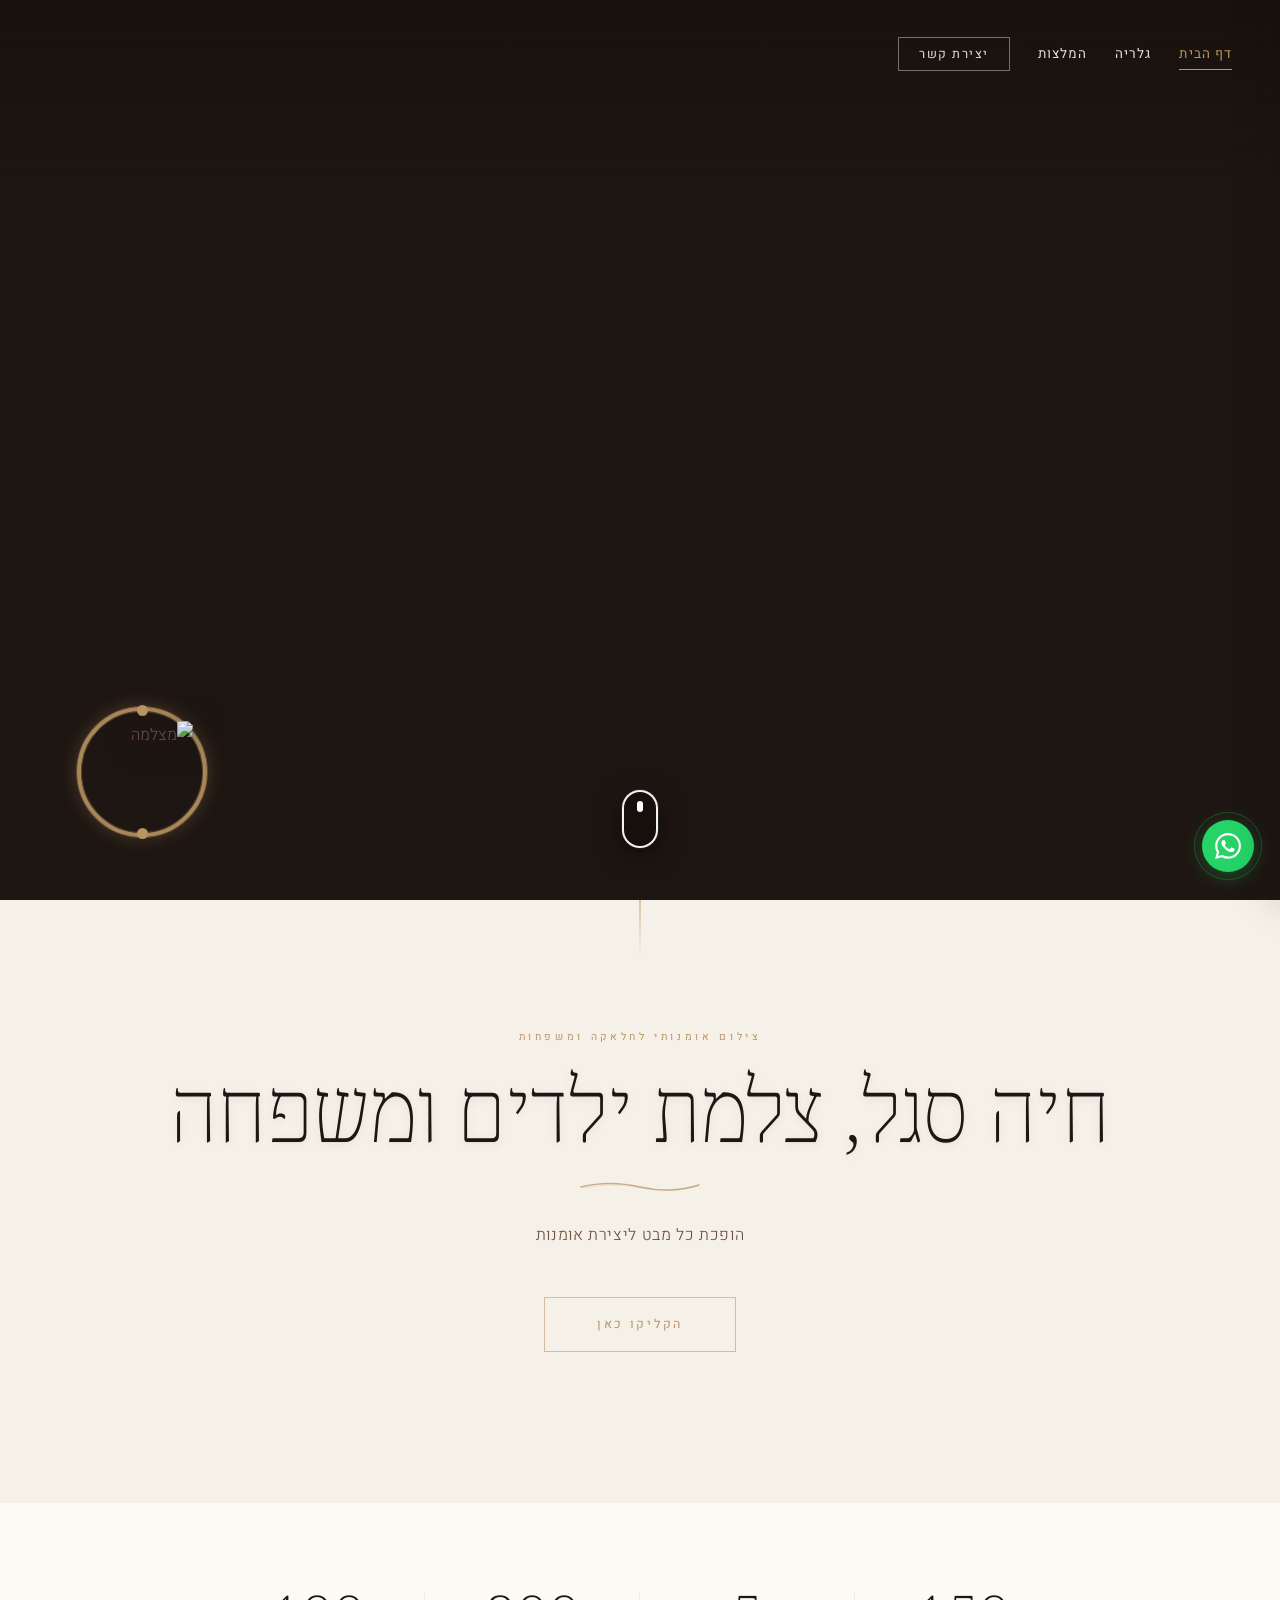
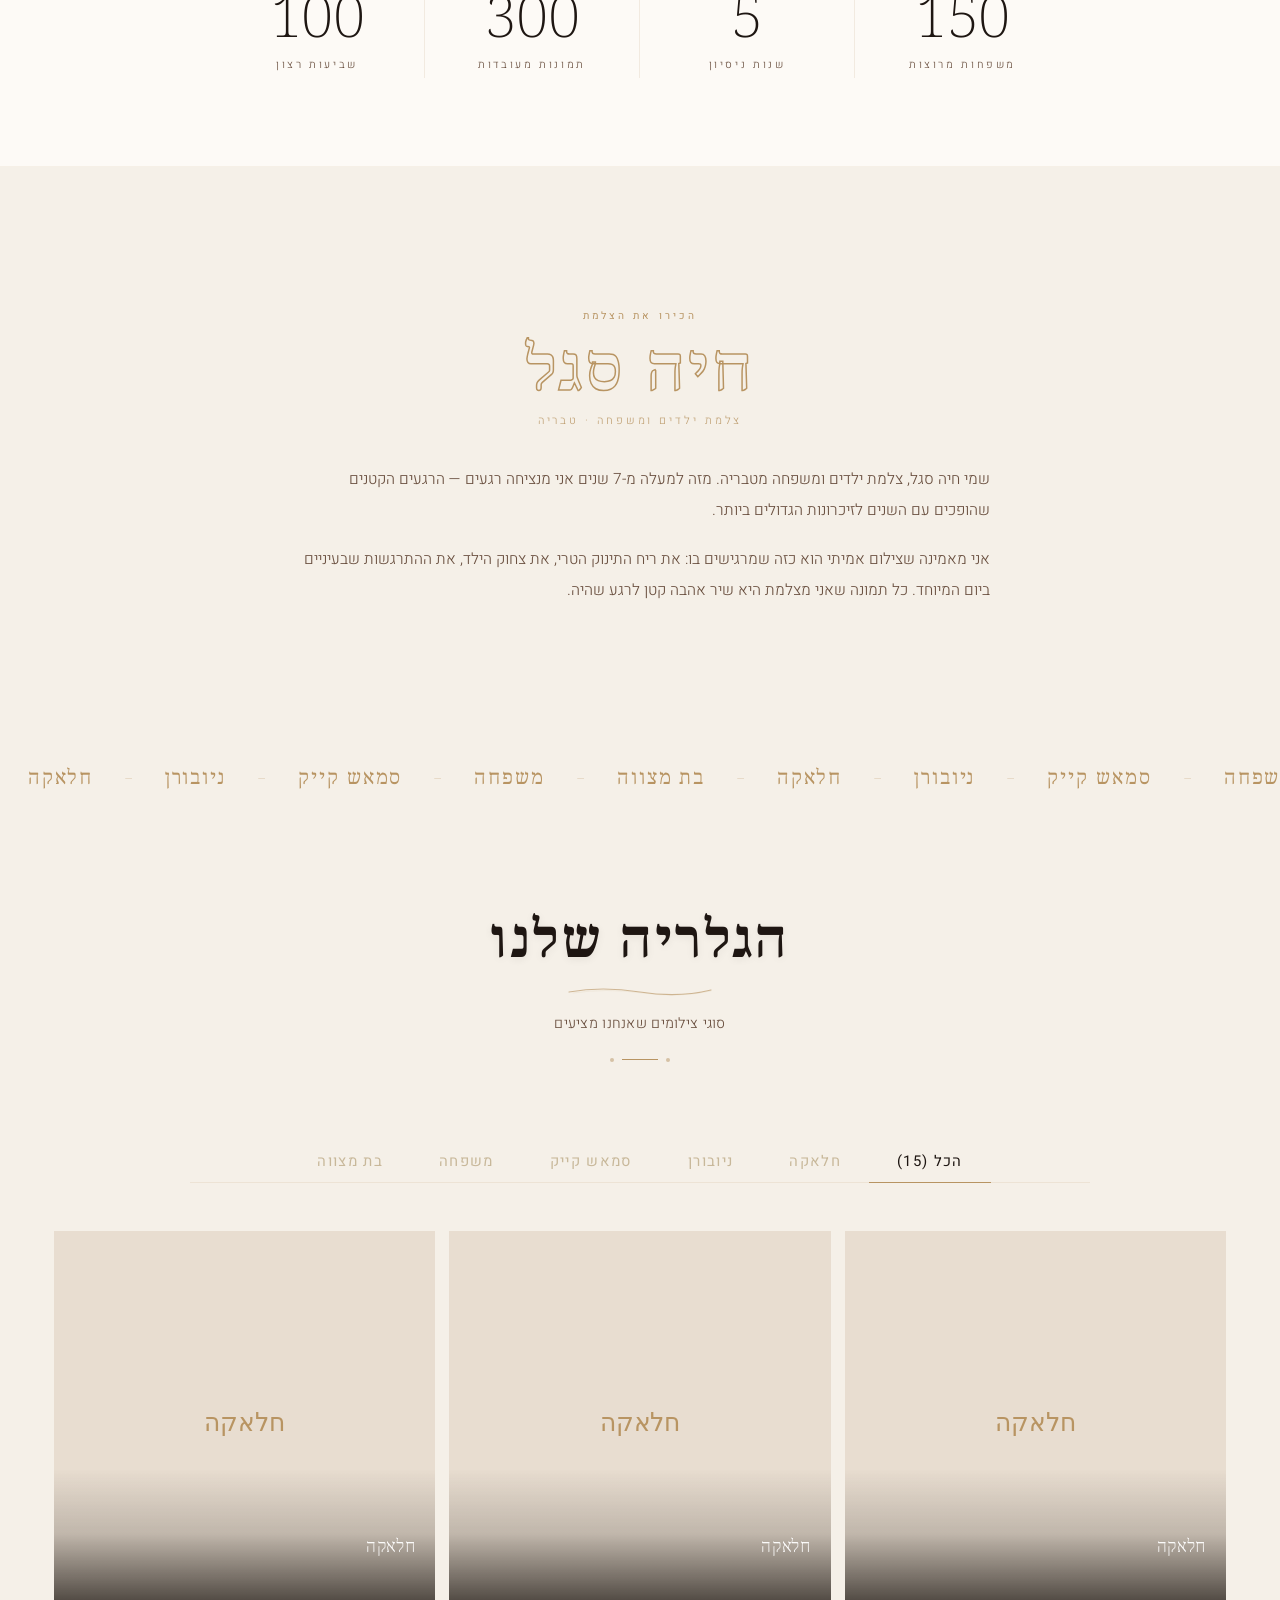
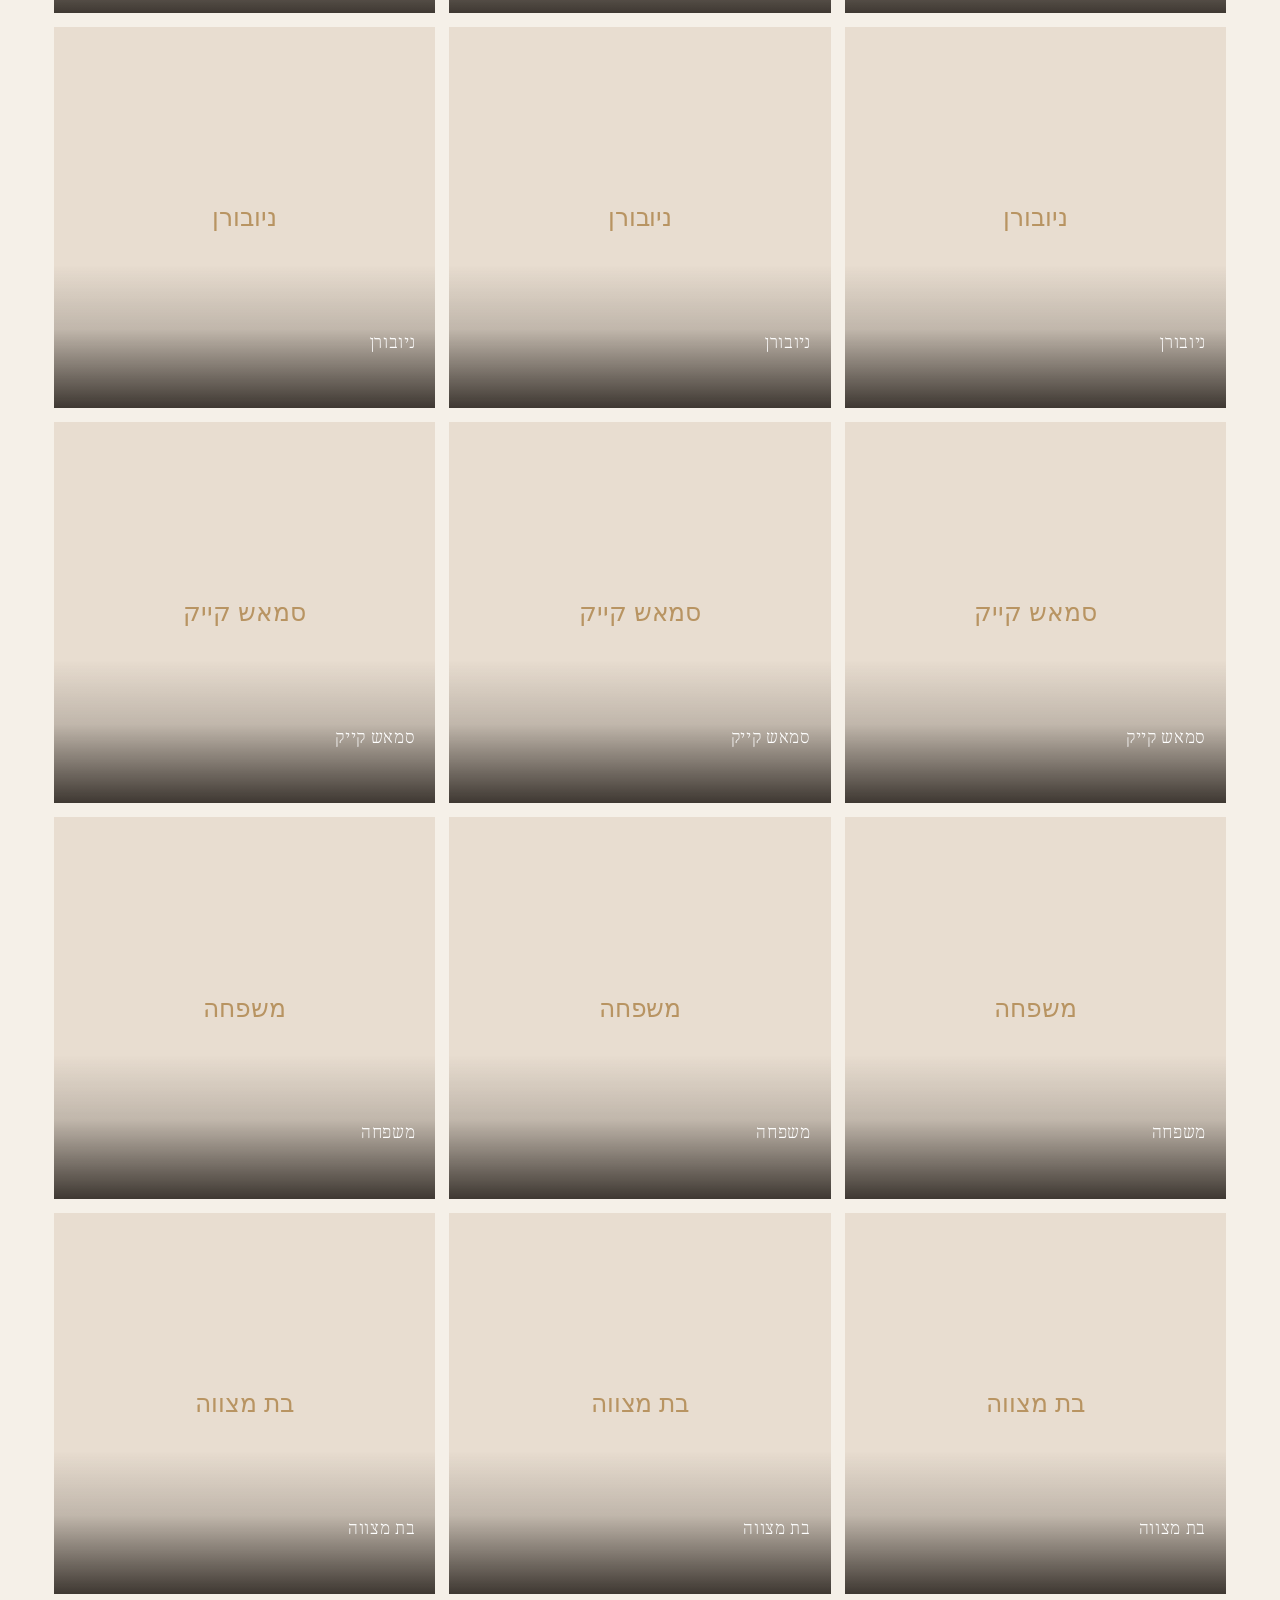
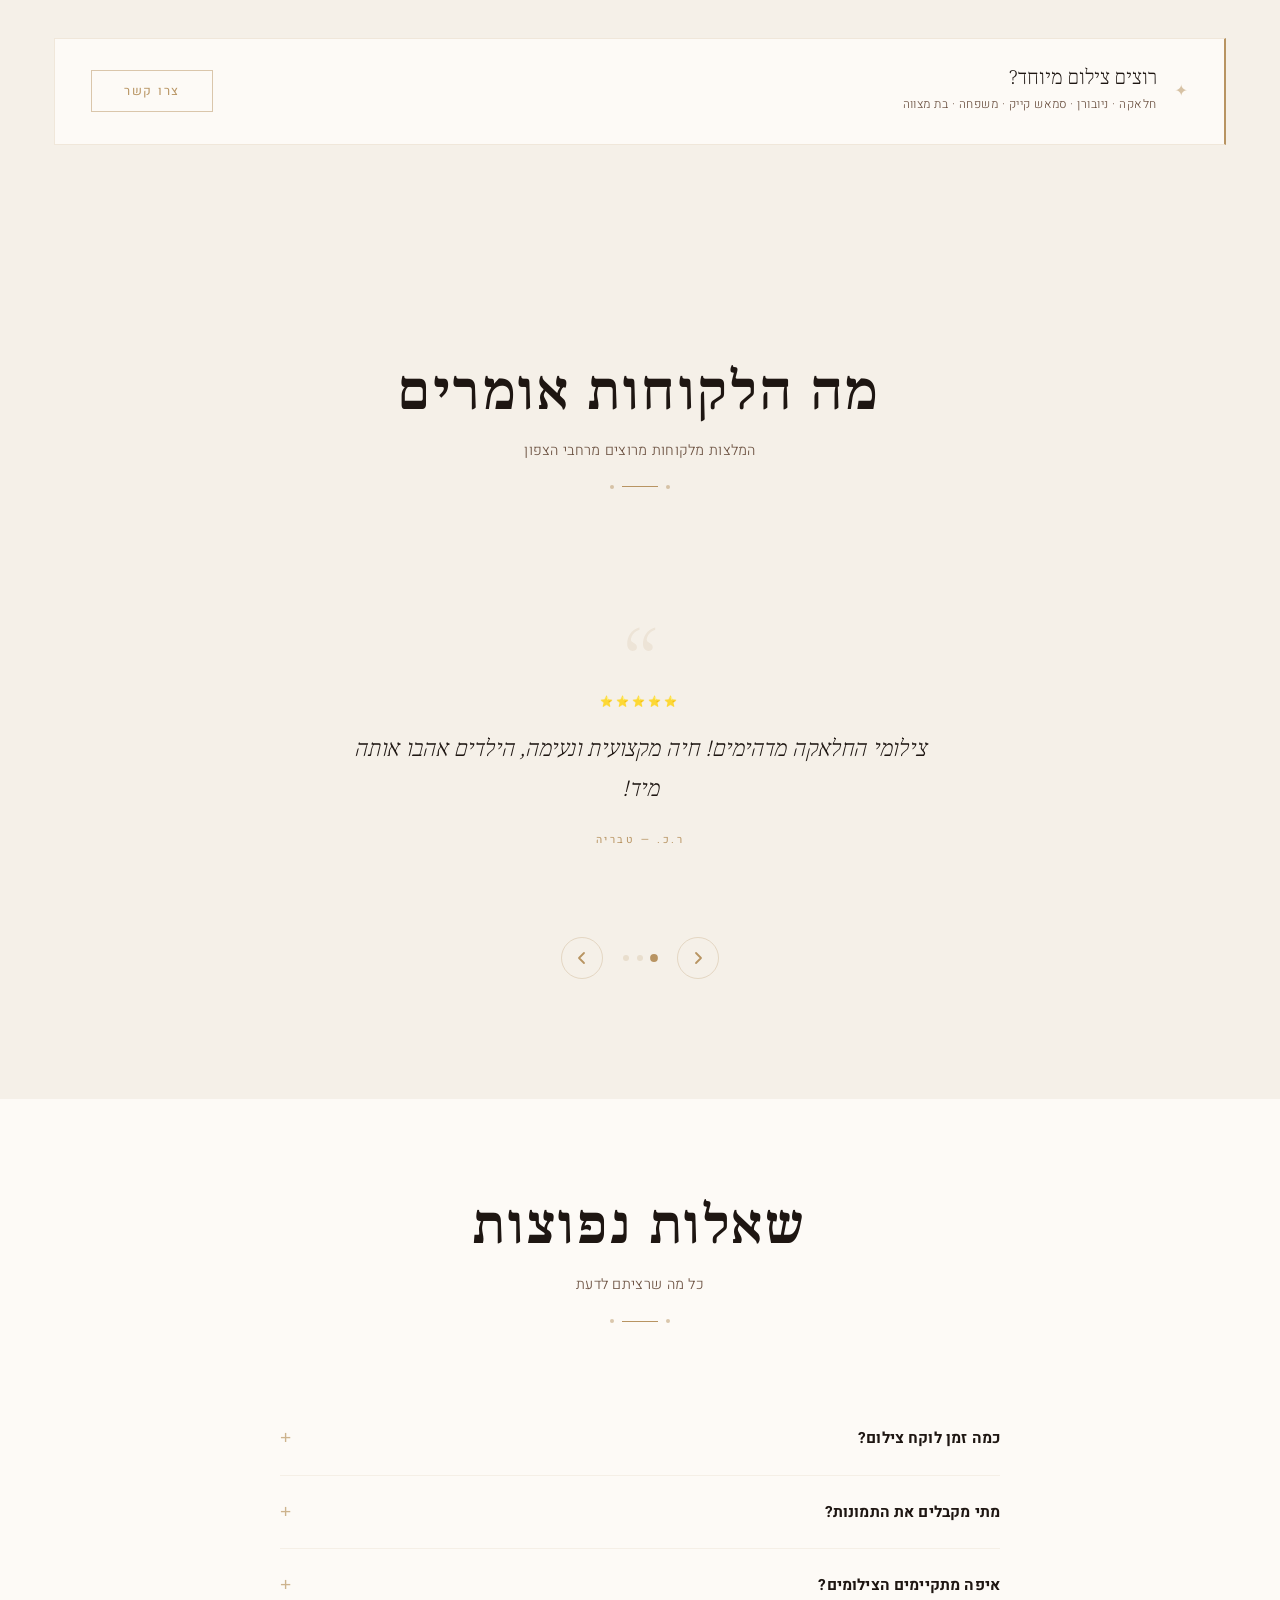
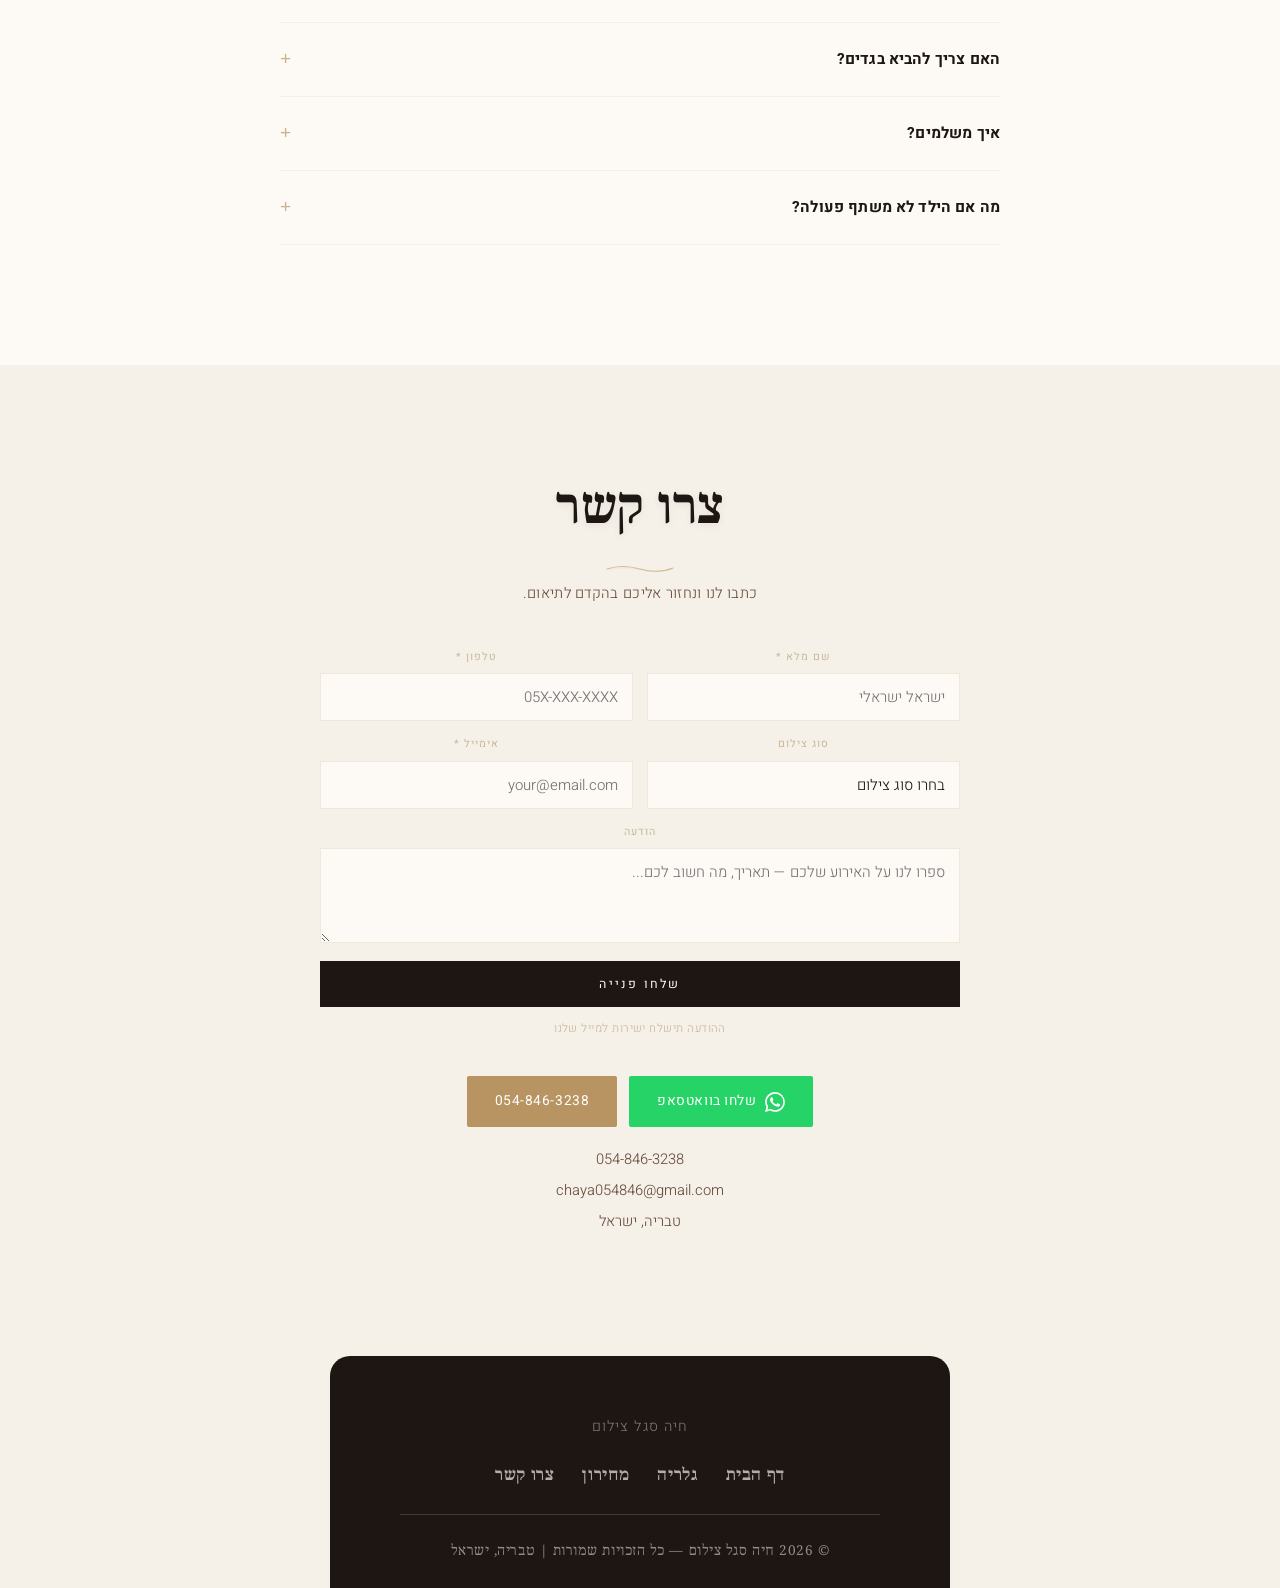
==== commit 238e4fcd: "Mobile nav: drawer slide-in with backdrop overlay" ====
--- a/index.html
+++ b/index.html
@@ -194,31 +194,51 @@
 .hamburger.open span:nth-child(2){opacity:0;transform:scaleX(0)}
 .hamburger.open span:nth-child(3){transform:translateY(-6.5px) rotate(-45deg)}
 
-/* ── MOBILE NAV ── */
+/* ── MOBILE NAV DRAWER ── */
+.nav-backdrop{
+  position:fixed;inset:0;
+  background:rgba(18,14,11,.55);
+  z-index:999;
+  opacity:0;visibility:hidden;
+  transition:opacity .38s ease,visibility .38s ease;
+}
+.nav-backdrop.open{opacity:1;visibility:visible}
 .mobile-nav{
-  position:fixed;inset:0;
-  background:rgba(253,250,246,.98);
-  backdrop-filter:blur(16px);-webkit-backdrop-filter:blur(16px);
+  position:fixed;top:0;right:0;bottom:0;
+  width:78%;max-width:300px;
+  background:var(--off-white);
   z-index:1000;
-  display:flex;flex-direction:column;align-items:center;justify-content:center;
-  gap:36px;
-  transform:translateX(100%);transition:transform .44s cubic-bezier(.4,0,.2,1);
+  display:flex;flex-direction:column;align-items:flex-start;
+  justify-content:center;
+  gap:0;
+  padding:80px 32px 40px;
+  transform:translateX(100%);transition:transform .42s cubic-bezier(.4,0,.2,1);
+  box-shadow:-8px 0 40px rgba(18,14,11,.18);
 }
 .mobile-nav.open{transform:translateX(0)}
 .mobile-nav a{
-  font-family:var(--serif);font-size:1.6rem;font-weight:200;
+  font-family:var(--serif);font-size:1.45rem;font-weight:300;
   color:var(--espresso);text-decoration:none;
   transition:color var(--tr);cursor:pointer;letter-spacing:.03em;
-}
+  padding:14px 0;
+  border-bottom:1px solid rgba(30,22,18,.07);
+  width:100%;
+}
+.mobile-nav a:last-child{border-bottom:none}
 .mobile-nav a:hover{color:var(--champagne)}
 .mob-cta{
-  font-family:var(--sans)!important;font-size:.82rem!important;
-  font-weight:400!important;color:var(--champagne)!important;
-  border:1px solid rgba(184,148,98,.45)!important;
-  padding:13px 48px!important;letter-spacing:.18em!important;
+  font-family:var(--sans)!important;font-size:.78rem!important;
+  font-weight:500!important;color:#fff!important;
+  background:var(--champagne)!important;
+  border:none!important;
+  border-radius:6px!important;
+  padding:14px 28px!important;letter-spacing:.14em!important;
   text-transform:uppercase!important;
-}
-.mob-cta:hover{border-color:var(--champagne)!important;background:rgba(184,148,98,.07)!important}
+  text-align:center!important;
+  margin-top:12px!important;
+  border-bottom:none!important;
+}
+.mob-cta:hover{background:var(--champ-lt)!important;color:#fff!important}
 
 /* ── HERO ── */
 .hero{
@@ -979,6 +999,7 @@
 </div>
 
 <!-- MOBILE NAV -->
+<div class="nav-backdrop" id="navBackdrop" onclick="closeMenu()"></div>
 <nav class="mobile-nav" id="mobileNav" aria-label="תפריט נייד">
   <a onclick="navTo('home')">דף הבית</a>
   <a onclick="navTo('gallery')">גלריה</a>
@@ -1464,16 +1485,23 @@
 }
 
 function toggleMenu(){
-  var h=document.getElementById('hamburger');var m=document.getElementById('mobileNav');
+  var h=document.getElementById('hamburger');
+  var m=document.getElementById('mobileNav');
+  var bd=document.getElementById('navBackdrop');
   if(!h||!m) return;
   var isOpen=m.classList.toggle('open');
-  h.classList.toggle('open',isOpen);h.setAttribute('aria-expanded',String(isOpen));
+  h.classList.toggle('open',isOpen);
+  h.setAttribute('aria-expanded',String(isOpen));
+  if(bd) bd.classList.toggle('open',isOpen);
   document.body.style.overflow=isOpen?'hidden':'';
 }
 function closeMenu(){
-  var h=document.getElementById('hamburger');var m=document.getElementById('mobileNav');
+  var h=document.getElementById('hamburger');
+  var m=document.getElementById('mobileNav');
+  var bd=document.getElementById('navBackdrop');
   if(h){h.classList.remove('open');h.setAttribute('aria-expanded','false');}
   if(m) m.classList.remove('open');
+  if(bd) bd.classList.remove('open');
   document.body.style.overflow='';
 }
 
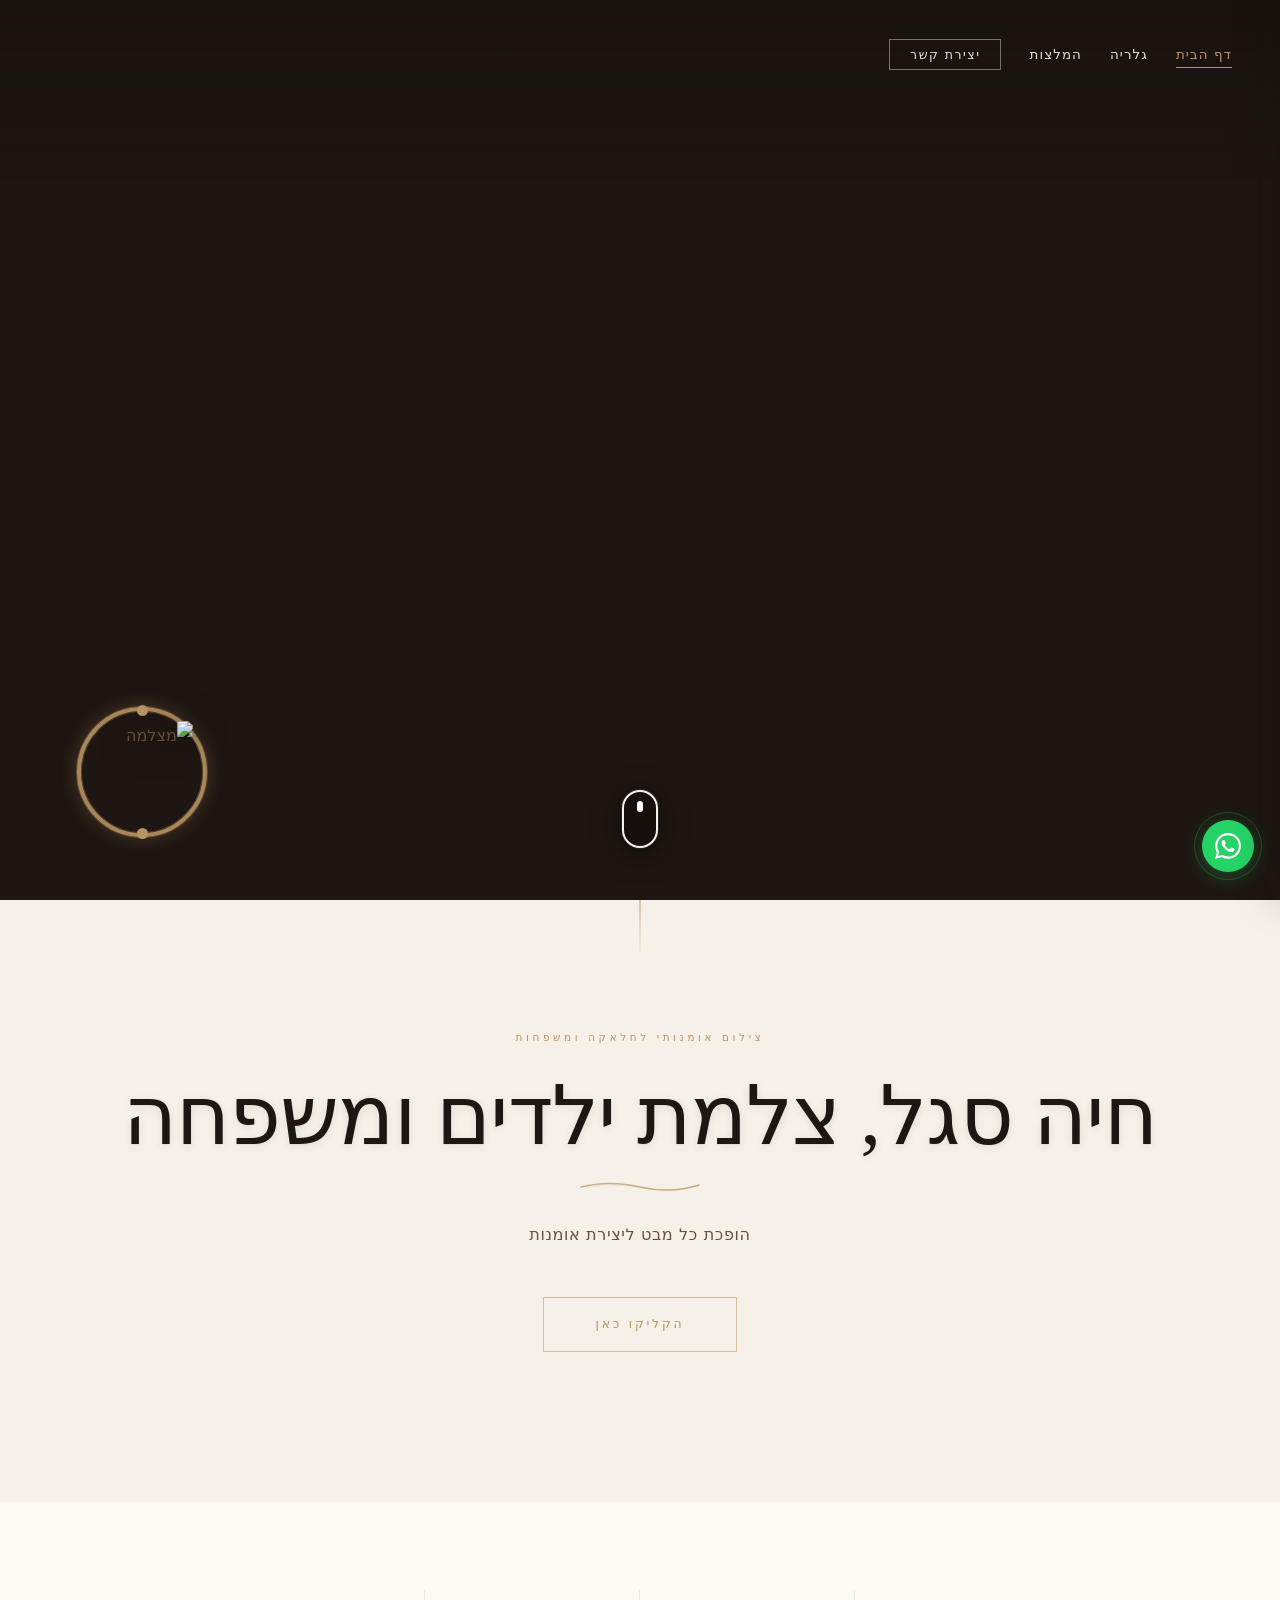
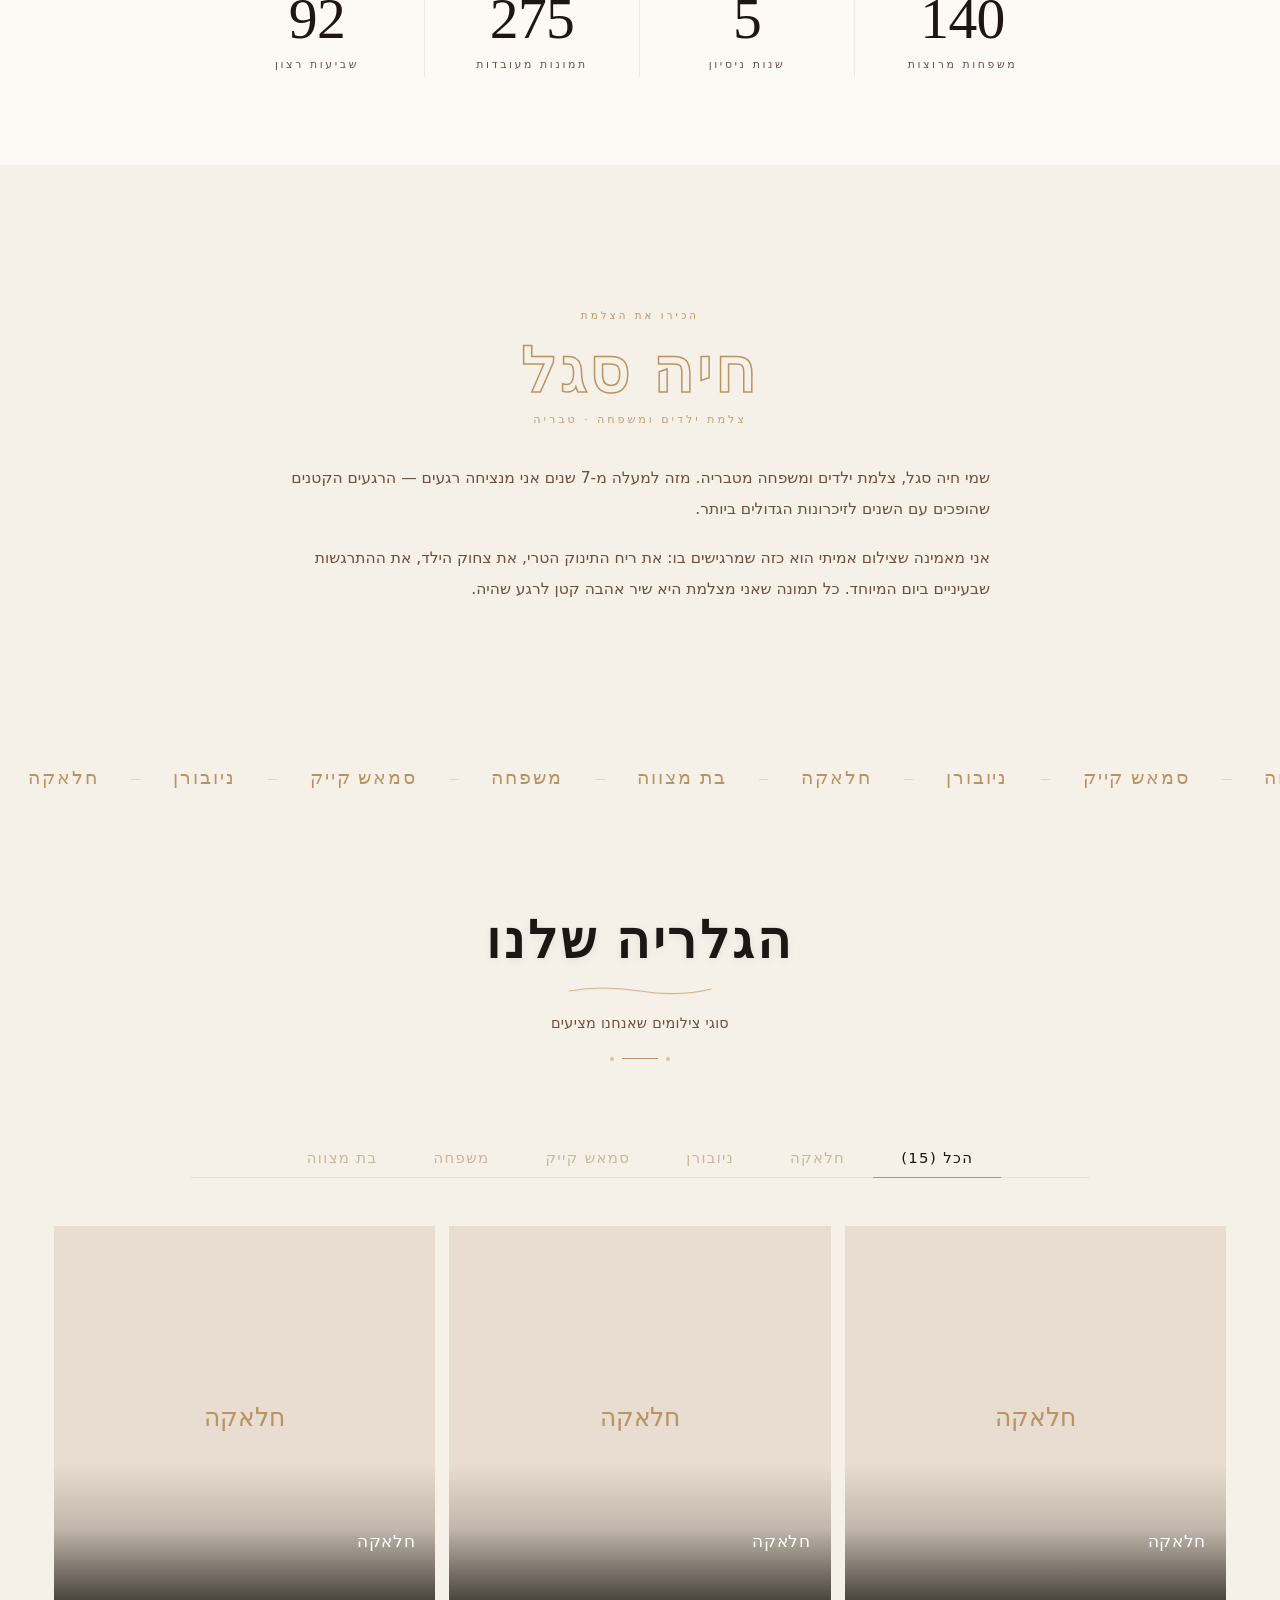
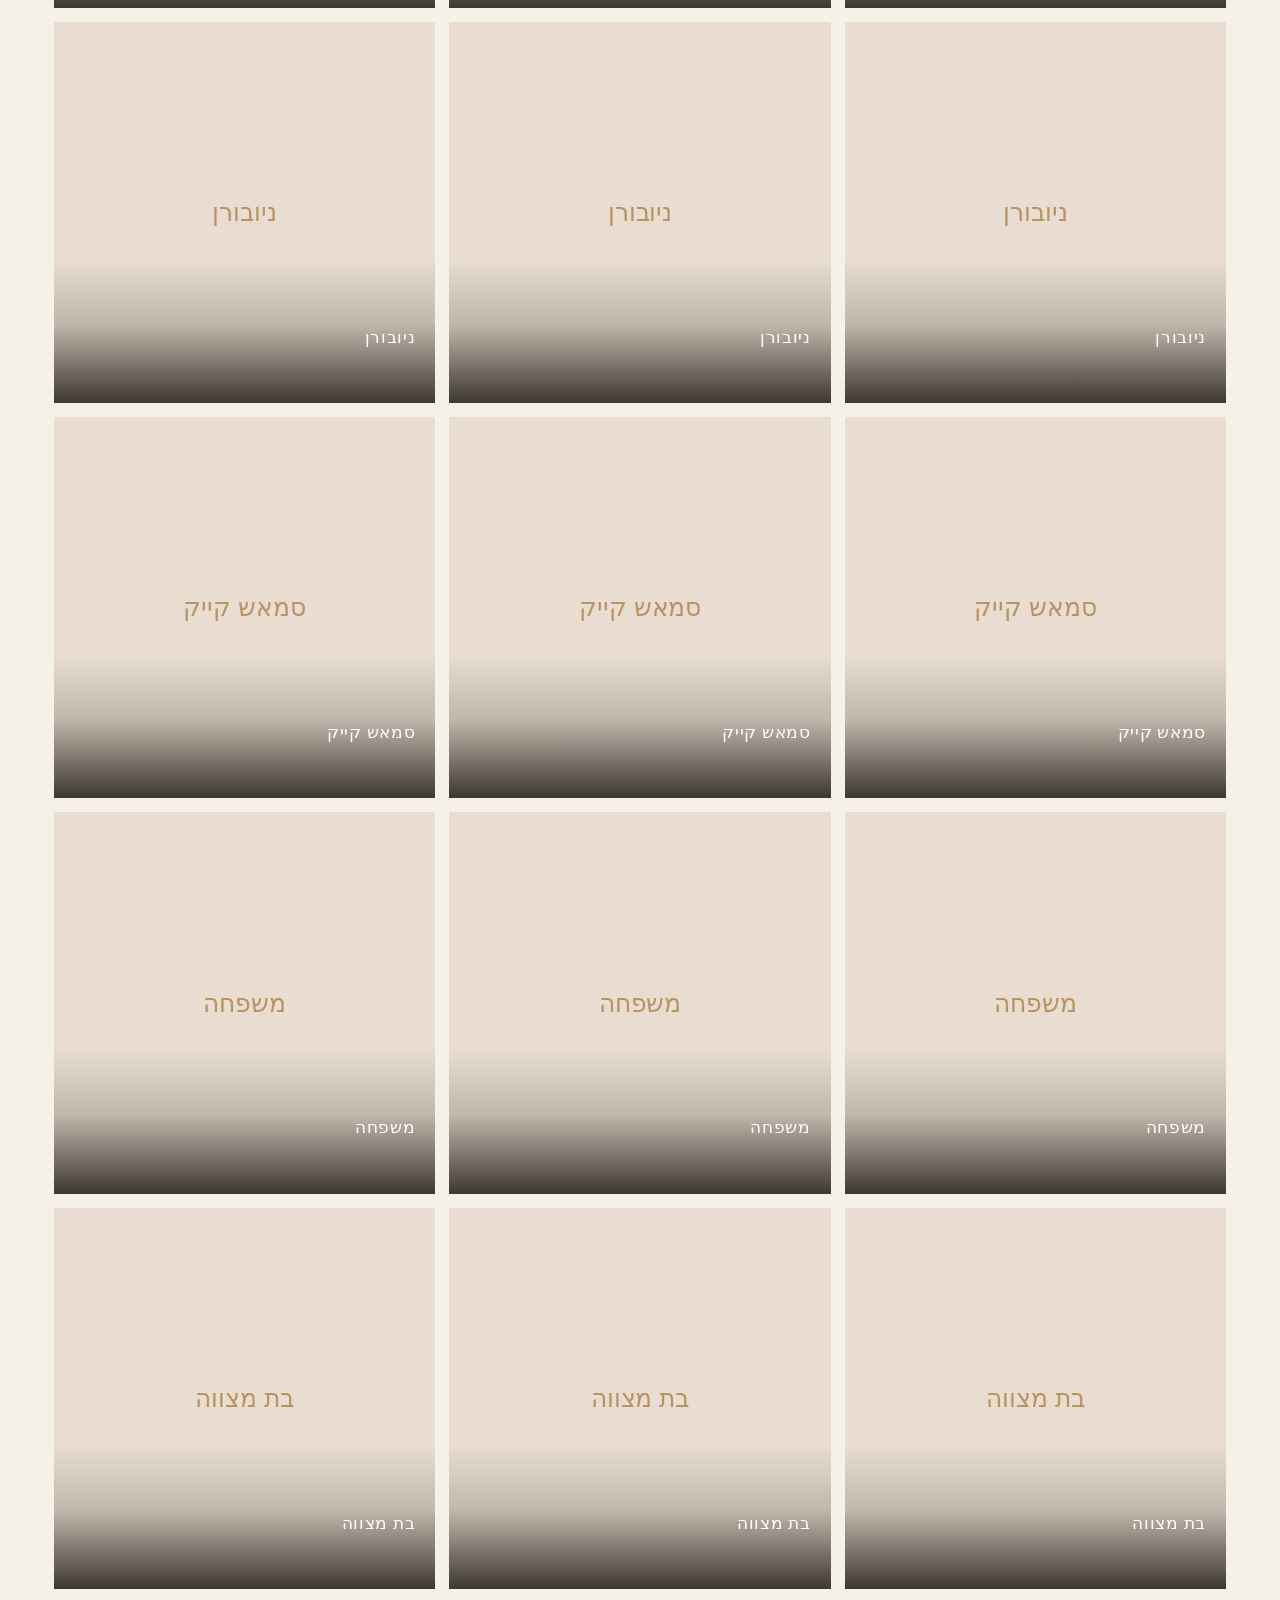
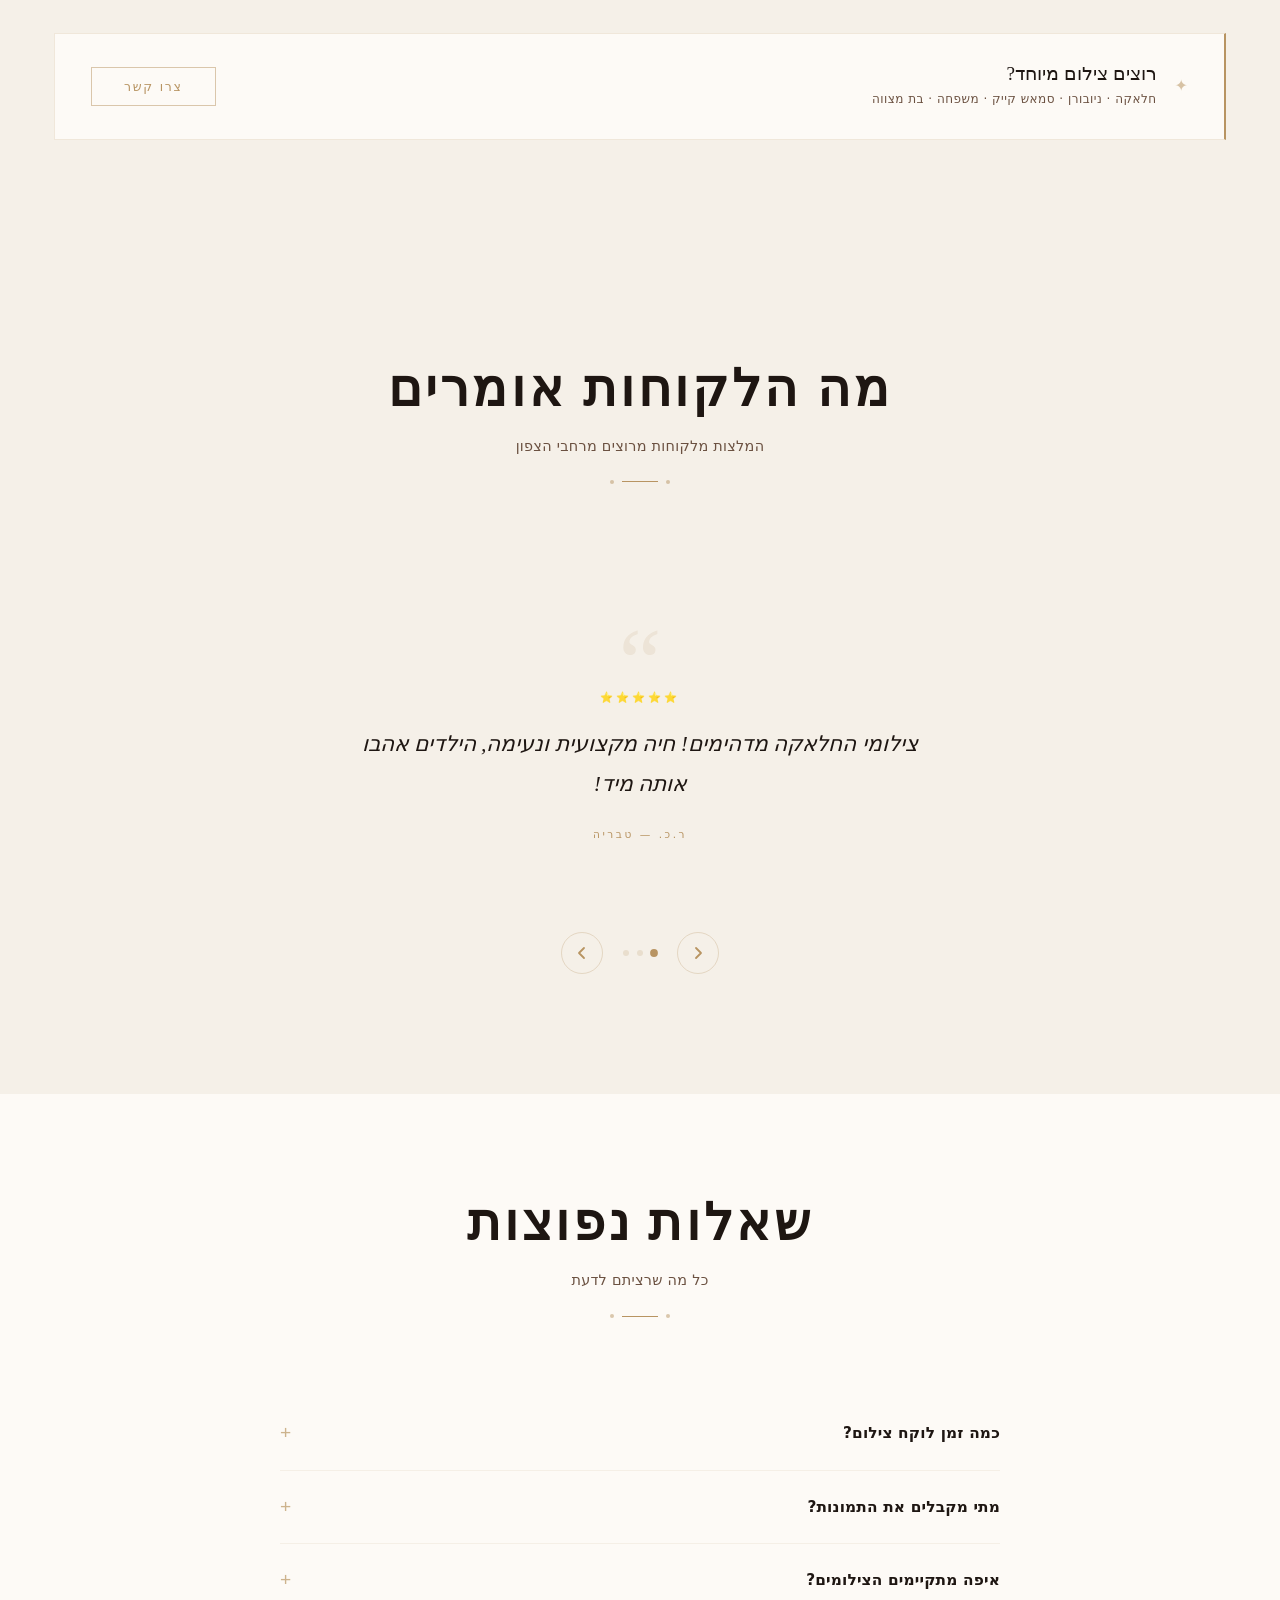
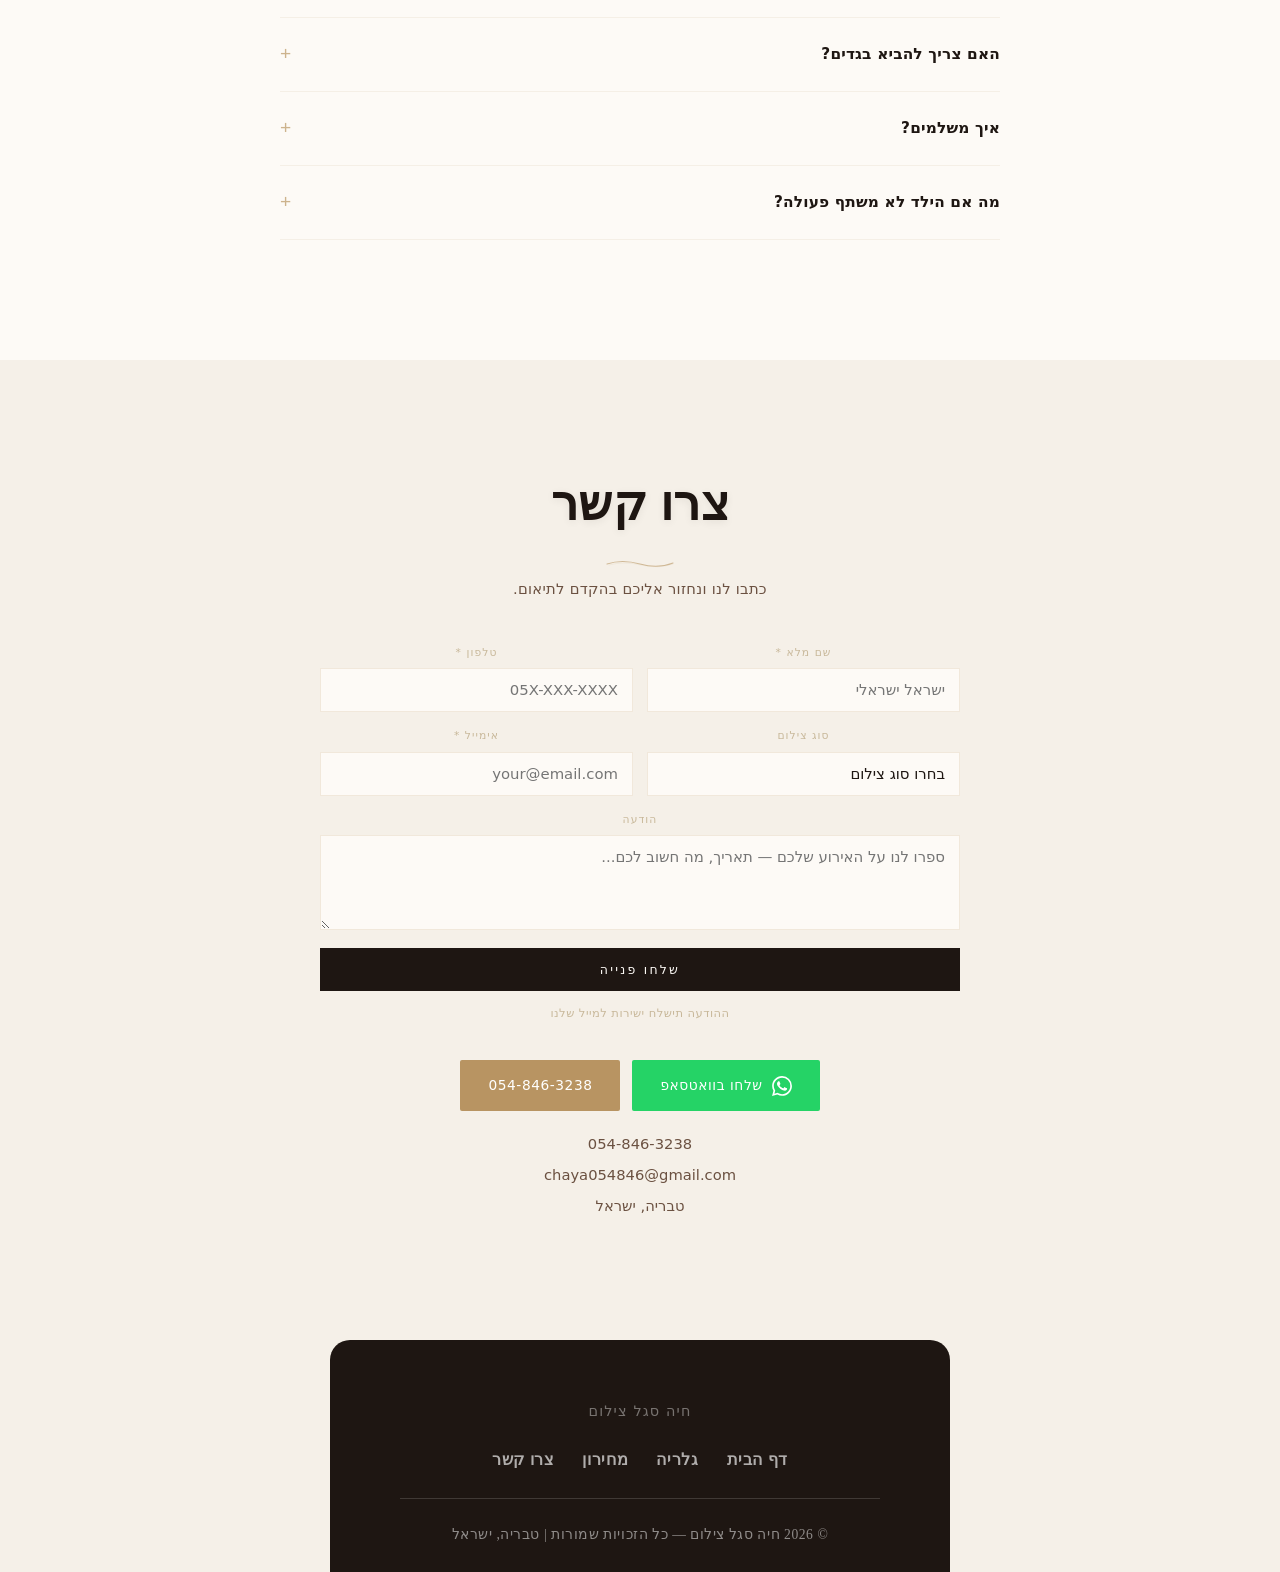
==== commit 950a151e: "Self-host fonts, WebP logo, favicon, admin WebP uploads" ====
--- a/index.html
+++ b/index.html
@@ -15,9 +15,9 @@
 <script type="application/ld+json">
 {"@context":"https://schema.org","@type":"LocalBusiness","name":"חיה סגל צילום","url":"https://chaya-photography-website.pages.dev","telephone":"+972-54-846-3238","image":"https://raw.githubusercontent.com/y6765809-art/chaya-segal-images/main/logo.png","priceRange":"₪₪","description":"צלמת ילדים ומשפחה בטבריה. מתמחה בצילומי חלאקה, ניובורן, סמאש קייק ומשפחה.","address":{"@type":"PostalAddress","addressLocality":"טבריה","addressRegion":"צפון","addressCountry":"IL"},"geo":{"@type":"GeoCoordinates","latitude":32.7922,"longitude":35.5312},"openingHoursSpecification":{"@type":"OpeningHoursSpecification","dayOfWeek":["Sunday","Monday","Tuesday","Wednesday","Thursday"],"opens":"09:00","closes":"20:00"},"hasMap":"https://maps.google.com/?q=טבריה","areaServed":["טבריה","כנרת","גליל","צפון"]}
 </script>
-<link rel="preconnect" href="https://fonts.googleapis.com">
-<link rel="preconnect" href="https://fonts.gstatic.com" crossorigin>
-<link href="https://fonts.googleapis.com/css2?family=Noto+Serif+Hebrew:wght@200;300;400;500;600;700&family=Frank+Ruhl+Libre:wght@300;400;500&family=Heebo:wght@300;400;500;700&display=swap" rel="stylesheet">
+<link rel="stylesheet" href="fonts/fonts.css">
+<link rel="icon" href="favicon.ico" sizes="32x32">
+<link rel="apple-touch-icon" href="apple-touch-icon.png">
 <style>
 /* ═══════════════════════════════════════
    CHAYA SEGAL — LUXURY EDITORIAL v2
@@ -37,7 +37,7 @@
   --off-white:#FDFAF6;
 
   /* Typography */
-  --serif:'Noto Serif Hebrew','Frank Ruhl Libre',Georgia,serif;
+  --serif:'Noto Serif Hebrew',Georgia,serif;
   --sans:'Heebo',system-ui,'Arial Hebrew',sans-serif;
 
   /* JS aliases — do not rename */
--- a/fonts/fonts.css
+++ b/fonts/fonts.css
@@ -0,0 +1,332 @@
+﻿/* hebrew */
+@font-face {
+  font-family: 'Heebo';
+  font-style: normal;
+  font-weight: 300;
+  font-display: swap;
+  src: url(fonts/NGS6v5_NC0k9P9H0TbFzsQ.woff2) format('woff2');
+  unicode-range: U+0307-0308, U+0590-05FF, U+200C-2010, U+20AA, U+25CC, U+FB1D-FB4F;
+}
+/* math */
+@font-face {
+  font-family: 'Heebo';
+  font-style: normal;
+  font-weight: 300;
+  font-display: swap;
+  src: url(fonts/NGS6v5_NC0k9P9GKTbFzsQ.woff2) format('woff2');
+  unicode-range: U+0302-0303, U+0305, U+0307-0308, U+0310, U+0312, U+0315, U+031A, U+0326-0327, U+032C, U+032F-0330, U+0332-0333, U+0338, U+033A, U+0346, U+034D, U+0391-03A1, U+03A3-03A9, U+03B1-03C9, U+03D1, U+03D5-03D6, U+03F0-03F1, U+03F4-03F5, U+2016-2017, U+2034-2038, U+203C, U+2040, U+2043, U+2047, U+2050, U+2057, U+205F, U+2070-2071, U+2074-208E, U+2090-209C, U+20D0-20DC, U+20E1, U+20E5-20EF, U+2100-2112, U+2114-2115, U+2117-2121, U+2123-214F, U+2190, U+2192, U+2194-21AE, U+21B0-21E5, U+21F1-21F2, U+21F4-2211, U+2213-2214, U+2216-22FF, U+2308-230B, U+2310, U+2319, U+231C-2321, U+2336-237A, U+237C, U+2395, U+239B-23B7, U+23D0, U+23DC-23E1, U+2474-2475, U+25AF, U+25B3, U+25B7, U+25BD, U+25C1, U+25CA, U+25CC, U+25FB, U+266D-266F, U+27C0-27FF, U+2900-2AFF, U+2B0E-2B11, U+2B30-2B4C, U+2BFE, U+3030, U+FF5B, U+FF5D, U+1D400-1D7FF, U+1EE00-1EEFF;
+}
+/* symbols */
+@font-face {
+  font-family: 'Heebo';
+  font-style: normal;
+  font-weight: 300;
+  font-display: swap;
+  src: url(fonts/NGS6v5_NC0k9P9GYTbFzsQ.woff2) format('woff2');
+  unicode-range: U+0001-000C, U+000E-001F, U+007F-009F, U+20DD-20E0, U+20E2-20E4, U+2150-218F, U+2190, U+2192, U+2194-2199, U+21AF, U+21E6-21F0, U+21F3, U+2218-2219, U+2299, U+22C4-22C6, U+2300-243F, U+2440-244A, U+2460-24FF, U+25A0-27BF, U+2800-28FF, U+2921-2922, U+2981, U+29BF, U+29EB, U+2B00-2BFF, U+4DC0-4DFF, U+FFF9-FFFB, U+10140-1018E, U+10190-1019C, U+101A0, U+101D0-101FD, U+102E0-102FB, U+10E60-10E7E, U+1D2C0-1D2D3, U+1D2E0-1D37F, U+1F000-1F0FF, U+1F100-1F1AD, U+1F1E6-1F1FF, U+1F30D-1F30F, U+1F315, U+1F31C, U+1F31E, U+1F320-1F32C, U+1F336, U+1F378, U+1F37D, U+1F382, U+1F393-1F39F, U+1F3A7-1F3A8, U+1F3AC-1F3AF, U+1F3C2, U+1F3C4-1F3C6, U+1F3CA-1F3CE, U+1F3D4-1F3E0, U+1F3ED, U+1F3F1-1F3F3, U+1F3F5-1F3F7, U+1F408, U+1F415, U+1F41F, U+1F426, U+1F43F, U+1F441-1F442, U+1F444, U+1F446-1F449, U+1F44C-1F44E, U+1F453, U+1F46A, U+1F47D, U+1F4A3, U+1F4B0, U+1F4B3, U+1F4B9, U+1F4BB, U+1F4BF, U+1F4C8-1F4CB, U+1F4D6, U+1F4DA, U+1F4DF, U+1F4E3-1F4E6, U+1F4EA-1F4ED, U+1F4F7, U+1F4F9-1F4FB, U+1F4FD-1F4FE, U+1F503, U+1F507-1F50B, U+1F50D, U+1F512-1F513, U+1F53E-1F54A, U+1F54F-1F5FA, U+1F610, U+1F650-1F67F, U+1F687, U+1F68D, U+1F691, U+1F694, U+1F698, U+1F6AD, U+1F6B2, U+1F6B9-1F6BA, U+1F6BC, U+1F6C6-1F6CF, U+1F6D3-1F6D7, U+1F6E0-1F6EA, U+1F6F0-1F6F3, U+1F6F7-1F6FC, U+1F700-1F7FF, U+1F800-1F80B, U+1F810-1F847, U+1F850-1F859, U+1F860-1F887, U+1F890-1F8AD, U+1F8B0-1F8BB, U+1F8C0-1F8C1, U+1F900-1F90B, U+1F93B, U+1F946, U+1F984, U+1F996, U+1F9E9, U+1FA00-1FA6F, U+1FA70-1FA7C, U+1FA80-1FA89, U+1FA8F-1FAC6, U+1FACE-1FADC, U+1FADF-1FAE9, U+1FAF0-1FAF8, U+1FB00-1FBFF;
+}
+/* latin-ext */
+@font-face {
+  font-family: 'Heebo';
+  font-style: normal;
+  font-weight: 300;
+  font-display: swap;
+  src: url(fonts/NGS6v5_NC0k9P9H4TbFzsQ.woff2) format('woff2');
+  unicode-range: U+0100-02BA, U+02BD-02C5, U+02C7-02CC, U+02CE-02D7, U+02DD-02FF, U+0304, U+0308, U+0329, U+1D00-1DBF, U+1E00-1E9F, U+1EF2-1EFF, U+2020, U+20A0-20AB, U+20AD-20C0, U+2113, U+2C60-2C7F, U+A720-A7FF;
+}
+/* latin */
+@font-face {
+  font-family: 'Heebo';
+  font-style: normal;
+  font-weight: 300;
+  font-display: swap;
+  src: url(fonts/NGS6v5_NC0k9P9H2TbE.woff2) format('woff2');
+  unicode-range: U+0000-00FF, U+0131, U+0152-0153, U+02BB-02BC, U+02C6, U+02DA, U+02DC, U+0304, U+0308, U+0329, U+2000-206F, U+20AC, U+2122, U+2191, U+2193, U+2212, U+2215, U+FEFF, U+FFFD;
+}
+/* hebrew */
+@font-face {
+  font-family: 'Heebo';
+  font-style: normal;
+  font-weight: 400;
+  font-display: swap;
+  src: url(fonts/NGS6v5_NC0k9P9H0TbFzsQ.woff2) format('woff2');
+  unicode-range: U+0307-0308, U+0590-05FF, U+200C-2010, U+20AA, U+25CC, U+FB1D-FB4F;
+}
+/* math */
+@font-face {
+  font-family: 'Heebo';
+  font-style: normal;
+  font-weight: 400;
+  font-display: swap;
+  src: url(fonts/NGS6v5_NC0k9P9GKTbFzsQ.woff2) format('woff2');
+  unicode-range: U+0302-0303, U+0305, U+0307-0308, U+0310, U+0312, U+0315, U+031A, U+0326-0327, U+032C, U+032F-0330, U+0332-0333, U+0338, U+033A, U+0346, U+034D, U+0391-03A1, U+03A3-03A9, U+03B1-03C9, U+03D1, U+03D5-03D6, U+03F0-03F1, U+03F4-03F5, U+2016-2017, U+2034-2038, U+203C, U+2040, U+2043, U+2047, U+2050, U+2057, U+205F, U+2070-2071, U+2074-208E, U+2090-209C, U+20D0-20DC, U+20E1, U+20E5-20EF, U+2100-2112, U+2114-2115, U+2117-2121, U+2123-214F, U+2190, U+2192, U+2194-21AE, U+21B0-21E5, U+21F1-21F2, U+21F4-2211, U+2213-2214, U+2216-22FF, U+2308-230B, U+2310, U+2319, U+231C-2321, U+2336-237A, U+237C, U+2395, U+239B-23B7, U+23D0, U+23DC-23E1, U+2474-2475, U+25AF, U+25B3, U+25B7, U+25BD, U+25C1, U+25CA, U+25CC, U+25FB, U+266D-266F, U+27C0-27FF, U+2900-2AFF, U+2B0E-2B11, U+2B30-2B4C, U+2BFE, U+3030, U+FF5B, U+FF5D, U+1D400-1D7FF, U+1EE00-1EEFF;
+}
+/* symbols */
+@font-face {
+  font-family: 'Heebo';
+  font-style: normal;
+  font-weight: 400;
+  font-display: swap;
+  src: url(fonts/NGS6v5_NC0k9P9GYTbFzsQ.woff2) format('woff2');
+  unicode-range: U+0001-000C, U+000E-001F, U+007F-009F, U+20DD-20E0, U+20E2-20E4, U+2150-218F, U+2190, U+2192, U+2194-2199, U+21AF, U+21E6-21F0, U+21F3, U+2218-2219, U+2299, U+22C4-22C6, U+2300-243F, U+2440-244A, U+2460-24FF, U+25A0-27BF, U+2800-28FF, U+2921-2922, U+2981, U+29BF, U+29EB, U+2B00-2BFF, U+4DC0-4DFF, U+FFF9-FFFB, U+10140-1018E, U+10190-1019C, U+101A0, U+101D0-101FD, U+102E0-102FB, U+10E60-10E7E, U+1D2C0-1D2D3, U+1D2E0-1D37F, U+1F000-1F0FF, U+1F100-1F1AD, U+1F1E6-1F1FF, U+1F30D-1F30F, U+1F315, U+1F31C, U+1F31E, U+1F320-1F32C, U+1F336, U+1F378, U+1F37D, U+1F382, U+1F393-1F39F, U+1F3A7-1F3A8, U+1F3AC-1F3AF, U+1F3C2, U+1F3C4-1F3C6, U+1F3CA-1F3CE, U+1F3D4-1F3E0, U+1F3ED, U+1F3F1-1F3F3, U+1F3F5-1F3F7, U+1F408, U+1F415, U+1F41F, U+1F426, U+1F43F, U+1F441-1F442, U+1F444, U+1F446-1F449, U+1F44C-1F44E, U+1F453, U+1F46A, U+1F47D, U+1F4A3, U+1F4B0, U+1F4B3, U+1F4B9, U+1F4BB, U+1F4BF, U+1F4C8-1F4CB, U+1F4D6, U+1F4DA, U+1F4DF, U+1F4E3-1F4E6, U+1F4EA-1F4ED, U+1F4F7, U+1F4F9-1F4FB, U+1F4FD-1F4FE, U+1F503, U+1F507-1F50B, U+1F50D, U+1F512-1F513, U+1F53E-1F54A, U+1F54F-1F5FA, U+1F610, U+1F650-1F67F, U+1F687, U+1F68D, U+1F691, U+1F694, U+1F698, U+1F6AD, U+1F6B2, U+1F6B9-1F6BA, U+1F6BC, U+1F6C6-1F6CF, U+1F6D3-1F6D7, U+1F6E0-1F6EA, U+1F6F0-1F6F3, U+1F6F7-1F6FC, U+1F700-1F7FF, U+1F800-1F80B, U+1F810-1F847, U+1F850-1F859, U+1F860-1F887, U+1F890-1F8AD, U+1F8B0-1F8BB, U+1F8C0-1F8C1, U+1F900-1F90B, U+1F93B, U+1F946, U+1F984, U+1F996, U+1F9E9, U+1FA00-1FA6F, U+1FA70-1FA7C, U+1FA80-1FA89, U+1FA8F-1FAC6, U+1FACE-1FADC, U+1FADF-1FAE9, U+1FAF0-1FAF8, U+1FB00-1FBFF;
+}
+/* latin-ext */
+@font-face {
+  font-family: 'Heebo';
+  font-style: normal;
+  font-weight: 400;
+  font-display: swap;
+  src: url(fonts/NGS6v5_NC0k9P9H4TbFzsQ.woff2) format('woff2');
+  unicode-range: U+0100-02BA, U+02BD-02C5, U+02C7-02CC, U+02CE-02D7, U+02DD-02FF, U+0304, U+0308, U+0329, U+1D00-1DBF, U+1E00-1E9F, U+1EF2-1EFF, U+2020, U+20A0-20AB, U+20AD-20C0, U+2113, U+2C60-2C7F, U+A720-A7FF;
+}
+/* latin */
+@font-face {
+  font-family: 'Heebo';
+  font-style: normal;
+  font-weight: 400;
+  font-display: swap;
+  src: url(fonts/NGS6v5_NC0k9P9H2TbE.woff2) format('woff2');
+  unicode-range: U+0000-00FF, U+0131, U+0152-0153, U+02BB-02BC, U+02C6, U+02DA, U+02DC, U+0304, U+0308, U+0329, U+2000-206F, U+20AC, U+2122, U+2191, U+2193, U+2212, U+2215, U+FEFF, U+FFFD;
+}
+/* hebrew */
+@font-face {
+  font-family: 'Heebo';
+  font-style: normal;
+  font-weight: 500;
+  font-display: swap;
+  src: url(fonts/NGS6v5_NC0k9P9H0TbFzsQ.woff2) format('woff2');
+  unicode-range: U+0307-0308, U+0590-05FF, U+200C-2010, U+20AA, U+25CC, U+FB1D-FB4F;
+}
+/* math */
+@font-face {
+  font-family: 'Heebo';
+  font-style: normal;
+  font-weight: 500;
+  font-display: swap;
+  src: url(fonts/NGS6v5_NC0k9P9GKTbFzsQ.woff2) format('woff2');
+  unicode-range: U+0302-0303, U+0305, U+0307-0308, U+0310, U+0312, U+0315, U+031A, U+0326-0327, U+032C, U+032F-0330, U+0332-0333, U+0338, U+033A, U+0346, U+034D, U+0391-03A1, U+03A3-03A9, U+03B1-03C9, U+03D1, U+03D5-03D6, U+03F0-03F1, U+03F4-03F5, U+2016-2017, U+2034-2038, U+203C, U+2040, U+2043, U+2047, U+2050, U+2057, U+205F, U+2070-2071, U+2074-208E, U+2090-209C, U+20D0-20DC, U+20E1, U+20E5-20EF, U+2100-2112, U+2114-2115, U+2117-2121, U+2123-214F, U+2190, U+2192, U+2194-21AE, U+21B0-21E5, U+21F1-21F2, U+21F4-2211, U+2213-2214, U+2216-22FF, U+2308-230B, U+2310, U+2319, U+231C-2321, U+2336-237A, U+237C, U+2395, U+239B-23B7, U+23D0, U+23DC-23E1, U+2474-2475, U+25AF, U+25B3, U+25B7, U+25BD, U+25C1, U+25CA, U+25CC, U+25FB, U+266D-266F, U+27C0-27FF, U+2900-2AFF, U+2B0E-2B11, U+2B30-2B4C, U+2BFE, U+3030, U+FF5B, U+FF5D, U+1D400-1D7FF, U+1EE00-1EEFF;
+}
+/* symbols */
+@font-face {
+  font-family: 'Heebo';
+  font-style: normal;
+  font-weight: 500;
+  font-display: swap;
+  src: url(fonts/NGS6v5_NC0k9P9GYTbFzsQ.woff2) format('woff2');
+  unicode-range: U+0001-000C, U+000E-001F, U+007F-009F, U+20DD-20E0, U+20E2-20E4, U+2150-218F, U+2190, U+2192, U+2194-2199, U+21AF, U+21E6-21F0, U+21F3, U+2218-2219, U+2299, U+22C4-22C6, U+2300-243F, U+2440-244A, U+2460-24FF, U+25A0-27BF, U+2800-28FF, U+2921-2922, U+2981, U+29BF, U+29EB, U+2B00-2BFF, U+4DC0-4DFF, U+FFF9-FFFB, U+10140-1018E, U+10190-1019C, U+101A0, U+101D0-101FD, U+102E0-102FB, U+10E60-10E7E, U+1D2C0-1D2D3, U+1D2E0-1D37F, U+1F000-1F0FF, U+1F100-1F1AD, U+1F1E6-1F1FF, U+1F30D-1F30F, U+1F315, U+1F31C, U+1F31E, U+1F320-1F32C, U+1F336, U+1F378, U+1F37D, U+1F382, U+1F393-1F39F, U+1F3A7-1F3A8, U+1F3AC-1F3AF, U+1F3C2, U+1F3C4-1F3C6, U+1F3CA-1F3CE, U+1F3D4-1F3E0, U+1F3ED, U+1F3F1-1F3F3, U+1F3F5-1F3F7, U+1F408, U+1F415, U+1F41F, U+1F426, U+1F43F, U+1F441-1F442, U+1F444, U+1F446-1F449, U+1F44C-1F44E, U+1F453, U+1F46A, U+1F47D, U+1F4A3, U+1F4B0, U+1F4B3, U+1F4B9, U+1F4BB, U+1F4BF, U+1F4C8-1F4CB, U+1F4D6, U+1F4DA, U+1F4DF, U+1F4E3-1F4E6, U+1F4EA-1F4ED, U+1F4F7, U+1F4F9-1F4FB, U+1F4FD-1F4FE, U+1F503, U+1F507-1F50B, U+1F50D, U+1F512-1F513, U+1F53E-1F54A, U+1F54F-1F5FA, U+1F610, U+1F650-1F67F, U+1F687, U+1F68D, U+1F691, U+1F694, U+1F698, U+1F6AD, U+1F6B2, U+1F6B9-1F6BA, U+1F6BC, U+1F6C6-1F6CF, U+1F6D3-1F6D7, U+1F6E0-1F6EA, U+1F6F0-1F6F3, U+1F6F7-1F6FC, U+1F700-1F7FF, U+1F800-1F80B, U+1F810-1F847, U+1F850-1F859, U+1F860-1F887, U+1F890-1F8AD, U+1F8B0-1F8BB, U+1F8C0-1F8C1, U+1F900-1F90B, U+1F93B, U+1F946, U+1F984, U+1F996, U+1F9E9, U+1FA00-1FA6F, U+1FA70-1FA7C, U+1FA80-1FA89, U+1FA8F-1FAC6, U+1FACE-1FADC, U+1FADF-1FAE9, U+1FAF0-1FAF8, U+1FB00-1FBFF;
+}
+/* latin-ext */
+@font-face {
+  font-family: 'Heebo';
+  font-style: normal;
+  font-weight: 500;
+  font-display: swap;
+  src: url(fonts/NGS6v5_NC0k9P9H4TbFzsQ.woff2) format('woff2');
+  unicode-range: U+0100-02BA, U+02BD-02C5, U+02C7-02CC, U+02CE-02D7, U+02DD-02FF, U+0304, U+0308, U+0329, U+1D00-1DBF, U+1E00-1E9F, U+1EF2-1EFF, U+2020, U+20A0-20AB, U+20AD-20C0, U+2113, U+2C60-2C7F, U+A720-A7FF;
+}
+/* latin */
+@font-face {
+  font-family: 'Heebo';
+  font-style: normal;
+  font-weight: 500;
+  font-display: swap;
+  src: url(fonts/NGS6v5_NC0k9P9H2TbE.woff2) format('woff2');
+  unicode-range: U+0000-00FF, U+0131, U+0152-0153, U+02BB-02BC, U+02C6, U+02DA, U+02DC, U+0304, U+0308, U+0329, U+2000-206F, U+20AC, U+2122, U+2191, U+2193, U+2212, U+2215, U+FEFF, U+FFFD;
+}
+/* hebrew */
+@font-face {
+  font-family: 'Heebo';
+  font-style: normal;
+  font-weight: 700;
+  font-display: swap;
+  src: url(fonts/NGS6v5_NC0k9P9H0TbFzsQ.woff2) format('woff2');
+  unicode-range: U+0307-0308, U+0590-05FF, U+200C-2010, U+20AA, U+25CC, U+FB1D-FB4F;
+}
+/* math */
+@font-face {
+  font-family: 'Heebo';
+  font-style: normal;
+  font-weight: 700;
+  font-display: swap;
+  src: url(fonts/NGS6v5_NC0k9P9GKTbFzsQ.woff2) format('woff2');
+  unicode-range: U+0302-0303, U+0305, U+0307-0308, U+0310, U+0312, U+0315, U+031A, U+0326-0327, U+032C, U+032F-0330, U+0332-0333, U+0338, U+033A, U+0346, U+034D, U+0391-03A1, U+03A3-03A9, U+03B1-03C9, U+03D1, U+03D5-03D6, U+03F0-03F1, U+03F4-03F5, U+2016-2017, U+2034-2038, U+203C, U+2040, U+2043, U+2047, U+2050, U+2057, U+205F, U+2070-2071, U+2074-208E, U+2090-209C, U+20D0-20DC, U+20E1, U+20E5-20EF, U+2100-2112, U+2114-2115, U+2117-2121, U+2123-214F, U+2190, U+2192, U+2194-21AE, U+21B0-21E5, U+21F1-21F2, U+21F4-2211, U+2213-2214, U+2216-22FF, U+2308-230B, U+2310, U+2319, U+231C-2321, U+2336-237A, U+237C, U+2395, U+239B-23B7, U+23D0, U+23DC-23E1, U+2474-2475, U+25AF, U+25B3, U+25B7, U+25BD, U+25C1, U+25CA, U+25CC, U+25FB, U+266D-266F, U+27C0-27FF, U+2900-2AFF, U+2B0E-2B11, U+2B30-2B4C, U+2BFE, U+3030, U+FF5B, U+FF5D, U+1D400-1D7FF, U+1EE00-1EEFF;
+}
+/* symbols */
+@font-face {
+  font-family: 'Heebo';
+  font-style: normal;
+  font-weight: 700;
+  font-display: swap;
+  src: url(fonts/NGS6v5_NC0k9P9GYTbFzsQ.woff2) format('woff2');
+  unicode-range: U+0001-000C, U+000E-001F, U+007F-009F, U+20DD-20E0, U+20E2-20E4, U+2150-218F, U+2190, U+2192, U+2194-2199, U+21AF, U+21E6-21F0, U+21F3, U+2218-2219, U+2299, U+22C4-22C6, U+2300-243F, U+2440-244A, U+2460-24FF, U+25A0-27BF, U+2800-28FF, U+2921-2922, U+2981, U+29BF, U+29EB, U+2B00-2BFF, U+4DC0-4DFF, U+FFF9-FFFB, U+10140-1018E, U+10190-1019C, U+101A0, U+101D0-101FD, U+102E0-102FB, U+10E60-10E7E, U+1D2C0-1D2D3, U+1D2E0-1D37F, U+1F000-1F0FF, U+1F100-1F1AD, U+1F1E6-1F1FF, U+1F30D-1F30F, U+1F315, U+1F31C, U+1F31E, U+1F320-1F32C, U+1F336, U+1F378, U+1F37D, U+1F382, U+1F393-1F39F, U+1F3A7-1F3A8, U+1F3AC-1F3AF, U+1F3C2, U+1F3C4-1F3C6, U+1F3CA-1F3CE, U+1F3D4-1F3E0, U+1F3ED, U+1F3F1-1F3F3, U+1F3F5-1F3F7, U+1F408, U+1F415, U+1F41F, U+1F426, U+1F43F, U+1F441-1F442, U+1F444, U+1F446-1F449, U+1F44C-1F44E, U+1F453, U+1F46A, U+1F47D, U+1F4A3, U+1F4B0, U+1F4B3, U+1F4B9, U+1F4BB, U+1F4BF, U+1F4C8-1F4CB, U+1F4D6, U+1F4DA, U+1F4DF, U+1F4E3-1F4E6, U+1F4EA-1F4ED, U+1F4F7, U+1F4F9-1F4FB, U+1F4FD-1F4FE, U+1F503, U+1F507-1F50B, U+1F50D, U+1F512-1F513, U+1F53E-1F54A, U+1F54F-1F5FA, U+1F610, U+1F650-1F67F, U+1F687, U+1F68D, U+1F691, U+1F694, U+1F698, U+1F6AD, U+1F6B2, U+1F6B9-1F6BA, U+1F6BC, U+1F6C6-1F6CF, U+1F6D3-1F6D7, U+1F6E0-1F6EA, U+1F6F0-1F6F3, U+1F6F7-1F6FC, U+1F700-1F7FF, U+1F800-1F80B, U+1F810-1F847, U+1F850-1F859, U+1F860-1F887, U+1F890-1F8AD, U+1F8B0-1F8BB, U+1F8C0-1F8C1, U+1F900-1F90B, U+1F93B, U+1F946, U+1F984, U+1F996, U+1F9E9, U+1FA00-1FA6F, U+1FA70-1FA7C, U+1FA80-1FA89, U+1FA8F-1FAC6, U+1FACE-1FADC, U+1FADF-1FAE9, U+1FAF0-1FAF8, U+1FB00-1FBFF;
+}
+/* latin-ext */
+@font-face {
+  font-family: 'Heebo';
+  font-style: normal;
+  font-weight: 700;
+  font-display: swap;
+  src: url(fonts/NGS6v5_NC0k9P9H4TbFzsQ.woff2) format('woff2');
+  unicode-range: U+0100-02BA, U+02BD-02C5, U+02C7-02CC, U+02CE-02D7, U+02DD-02FF, U+0304, U+0308, U+0329, U+1D00-1DBF, U+1E00-1E9F, U+1EF2-1EFF, U+2020, U+20A0-20AB, U+20AD-20C0, U+2113, U+2C60-2C7F, U+A720-A7FF;
+}
+/* latin */
+@font-face {
+  font-family: 'Heebo';
+  font-style: normal;
+  font-weight: 700;
+  font-display: swap;
+  src: url(fonts/NGS6v5_NC0k9P9H2TbE.woff2) format('woff2');
+  unicode-range: U+0000-00FF, U+0131, U+0152-0153, U+02BB-02BC, U+02C6, U+02DA, U+02DC, U+0304, U+0308, U+0329, U+2000-206F, U+20AC, U+2122, U+2191, U+2193, U+2212, U+2215, U+FEFF, U+FFFD;
+}
+/* hebrew */
+@font-face {
+  font-family: 'Noto Serif Hebrew';
+  font-style: normal;
+  font-weight: 300;
+  font-stretch: 100%;
+  font-display: swap;
+  src: url(fonts/k3k5o9MMPvpLmixYH7euCwmkS9DohjX1-kRyiqyBqIxnoLbD-VBMyDY.woff2) format('woff2');
+  unicode-range: U+0307-0308, U+0590-05FF, U+200C-2010, U+20AA, U+25CC, U+FB1D-FB4F;
+}
+/* latin-ext */
+@font-face {
+  font-family: 'Noto Serif Hebrew';
+  font-style: normal;
+  font-weight: 300;
+  font-stretch: 100%;
+  font-display: swap;
+  src: url(fonts/k3k5o9MMPvpLmixYH7euCwmkS9DohjX1-kRyiqyBqIxnoLbD9VBMyDY.woff2) format('woff2');
+  unicode-range: U+0100-02BA, U+02BD-02C5, U+02C7-02CC, U+02CE-02D7, U+02DD-02FF, U+0304, U+0308, U+0329, U+1D00-1DBF, U+1E00-1E9F, U+1EF2-1EFF, U+2020, U+20A0-20AB, U+20AD-20C0, U+2113, U+2C60-2C7F, U+A720-A7FF;
+}
+/* latin */
+@font-face {
+  font-family: 'Noto Serif Hebrew';
+  font-style: normal;
+  font-weight: 300;
+  font-stretch: 100%;
+  font-display: swap;
+  src: url(fonts/k3k5o9MMPvpLmixYH7euCwmkS9DohjX1-kRyiqyBqIxnoLbD-1BM.woff2) format('woff2');
+  unicode-range: U+0000-00FF, U+0131, U+0152-0153, U+02BB-02BC, U+02C6, U+02DA, U+02DC, U+0304, U+0308, U+0329, U+2000-206F, U+20AC, U+2122, U+2191, U+2193, U+2212, U+2215, U+FEFF, U+FFFD;
+}
+/* hebrew */
+@font-face {
+  font-family: 'Noto Serif Hebrew';
+  font-style: normal;
+  font-weight: 400;
+  font-stretch: 100%;
+  font-display: swap;
+  src: url(fonts/k3k5o9MMPvpLmixYH7euCwmkS9DohjX1-kRyiqyBqIxnoLbD-VBMyDY.woff2) format('woff2');
+  unicode-range: U+0307-0308, U+0590-05FF, U+200C-2010, U+20AA, U+25CC, U+FB1D-FB4F;
+}
+/* latin-ext */
+@font-face {
+  font-family: 'Noto Serif Hebrew';
+  font-style: normal;
+  font-weight: 400;
+  font-stretch: 100%;
+  font-display: swap;
+  src: url(fonts/k3k5o9MMPvpLmixYH7euCwmkS9DohjX1-kRyiqyBqIxnoLbD9VBMyDY.woff2) format('woff2');
+  unicode-range: U+0100-02BA, U+02BD-02C5, U+02C7-02CC, U+02CE-02D7, U+02DD-02FF, U+0304, U+0308, U+0329, U+1D00-1DBF, U+1E00-1E9F, U+1EF2-1EFF, U+2020, U+20A0-20AB, U+20AD-20C0, U+2113, U+2C60-2C7F, U+A720-A7FF;
+}
+/* latin */
+@font-face {
+  font-family: 'Noto Serif Hebrew';
+  font-style: normal;
+  font-weight: 400;
+  font-stretch: 100%;
+  font-display: swap;
+  src: url(fonts/k3k5o9MMPvpLmixYH7euCwmkS9DohjX1-kRyiqyBqIxnoLbD-1BM.woff2) format('woff2');
+  unicode-range: U+0000-00FF, U+0131, U+0152-0153, U+02BB-02BC, U+02C6, U+02DA, U+02DC, U+0304, U+0308, U+0329, U+2000-206F, U+20AC, U+2122, U+2191, U+2193, U+2212, U+2215, U+FEFF, U+FFFD;
+}
+/* hebrew */
+@font-face {
+  font-family: 'Noto Serif Hebrew';
+  font-style: normal;
+  font-weight: 500;
+  font-stretch: 100%;
+  font-display: swap;
+  src: url(fonts/k3k5o9MMPvpLmixYH7euCwmkS9DohjX1-kRyiqyBqIxnoLbD-VBMyDY.woff2) format('woff2');
+  unicode-range: U+0307-0308, U+0590-05FF, U+200C-2010, U+20AA, U+25CC, U+FB1D-FB4F;
+}
+/* latin-ext */
+@font-face {
+  font-family: 'Noto Serif Hebrew';
+  font-style: normal;
+  font-weight: 500;
+  font-stretch: 100%;
+  font-display: swap;
+  src: url(fonts/k3k5o9MMPvpLmixYH7euCwmkS9DohjX1-kRyiqyBqIxnoLbD9VBMyDY.woff2) format('woff2');
+  unicode-range: U+0100-02BA, U+02BD-02C5, U+02C7-02CC, U+02CE-02D7, U+02DD-02FF, U+0304, U+0308, U+0329, U+1D00-1DBF, U+1E00-1E9F, U+1EF2-1EFF, U+2020, U+20A0-20AB, U+20AD-20C0, U+2113, U+2C60-2C7F, U+A720-A7FF;
+}
+/* latin */
+@font-face {
+  font-family: 'Noto Serif Hebrew';
+  font-style: normal;
+  font-weight: 500;
+  font-stretch: 100%;
+  font-display: swap;
+  src: url(fonts/k3k5o9MMPvpLmixYH7euCwmkS9DohjX1-kRyiqyBqIxnoLbD-1BM.woff2) format('woff2');
+  unicode-range: U+0000-00FF, U+0131, U+0152-0153, U+02BB-02BC, U+02C6, U+02DA, U+02DC, U+0304, U+0308, U+0329, U+2000-206F, U+20AC, U+2122, U+2191, U+2193, U+2212, U+2215, U+FEFF, U+FFFD;
+}
+/* hebrew */
+@font-face {
+  font-family: 'Noto Serif Hebrew';
+  font-style: normal;
+  font-weight: 600;
+  font-stretch: 100%;
+  font-display: swap;
+  src: url(fonts/k3k5o9MMPvpLmixYH7euCwmkS9DohjX1-kRyiqyBqIxnoLbD-VBMyDY.woff2) format('woff2');
+  unicode-range: U+0307-0308, U+0590-05FF, U+200C-2010, U+20AA, U+25CC, U+FB1D-FB4F;
+}
+/* latin-ext */
+@font-face {
+  font-family: 'Noto Serif Hebrew';
+  font-style: normal;
+  font-weight: 600;
+  font-stretch: 100%;
+  font-display: swap;
+  src: url(fonts/k3k5o9MMPvpLmixYH7euCwmkS9DohjX1-kRyiqyBqIxnoLbD9VBMyDY.woff2) format('woff2');
+  unicode-range: U+0100-02BA, U+02BD-02C5, U+02C7-02CC, U+02CE-02D7, U+02DD-02FF, U+0304, U+0308, U+0329, U+1D00-1DBF, U+1E00-1E9F, U+1EF2-1EFF, U+2020, U+20A0-20AB, U+20AD-20C0, U+2113, U+2C60-2C7F, U+A720-A7FF;
+}
+/* latin */
+@font-face {
+  font-family: 'Noto Serif Hebrew';
+  font-style: normal;
+  font-weight: 600;
+  font-stretch: 100%;
+  font-display: swap;
+  src: url(fonts/k3k5o9MMPvpLmixYH7euCwmkS9DohjX1-kRyiqyBqIxnoLbD-1BM.woff2) format('woff2');
+  unicode-range: U+0000-00FF, U+0131, U+0152-0153, U+02BB-02BC, U+02C6, U+02DA, U+02DC, U+0304, U+0308, U+0329, U+2000-206F, U+20AC, U+2122, U+2191, U+2193, U+2212, U+2215, U+FEFF, U+FFFD;
+}
+/* hebrew */
+@font-face {
+  font-family: 'Noto Serif Hebrew';
+  font-style: normal;
+  font-weight: 700;
+  font-stretch: 100%;
+  font-display: swap;
+  src: url(fonts/k3k5o9MMPvpLmixYH7euCwmkS9DohjX1-kRyiqyBqIxnoLbD-VBMyDY.woff2) format('woff2');
+  unicode-range: U+0307-0308, U+0590-05FF, U+200C-2010, U+20AA, U+25CC, U+FB1D-FB4F;
+}
+/* latin-ext */
+@font-face {
+  font-family: 'Noto Serif Hebrew';
+  font-style: normal;
+  font-weight: 700;
+  font-stretch: 100%;
+  font-display: swap;
+  src: url(fonts/k3k5o9MMPvpLmixYH7euCwmkS9DohjX1-kRyiqyBqIxnoLbD9VBMyDY.woff2) format('woff2');
+  unicode-range: U+0100-02BA, U+02BD-02C5, U+02C7-02CC, U+02CE-02D7, U+02DD-02FF, U+0304, U+0308, U+0329, U+1D00-1DBF, U+1E00-1E9F, U+1EF2-1EFF, U+2020, U+20A0-20AB, U+20AD-20C0, U+2113, U+2C60-2C7F, U+A720-A7FF;
+}
+/* latin */
+@font-face {
+  font-family: 'Noto Serif Hebrew';
+  font-style: normal;
+  font-weight: 700;
+  font-stretch: 100%;
+  font-display: swap;
+  src: url(fonts/k3k5o9MMPvpLmixYH7euCwmkS9DohjX1-kRyiqyBqIxnoLbD-1BM.woff2) format('woff2');
+  unicode-range: U+0000-00FF, U+0131, U+0152-0153, U+02BB-02BC, U+02C6, U+02DA, U+02DC, U+0304, U+0308, U+0329, U+2000-206F, U+20AC, U+2122, U+2191, U+2193, U+2212, U+2215, U+FEFF, U+FFFD;
+}
+
+
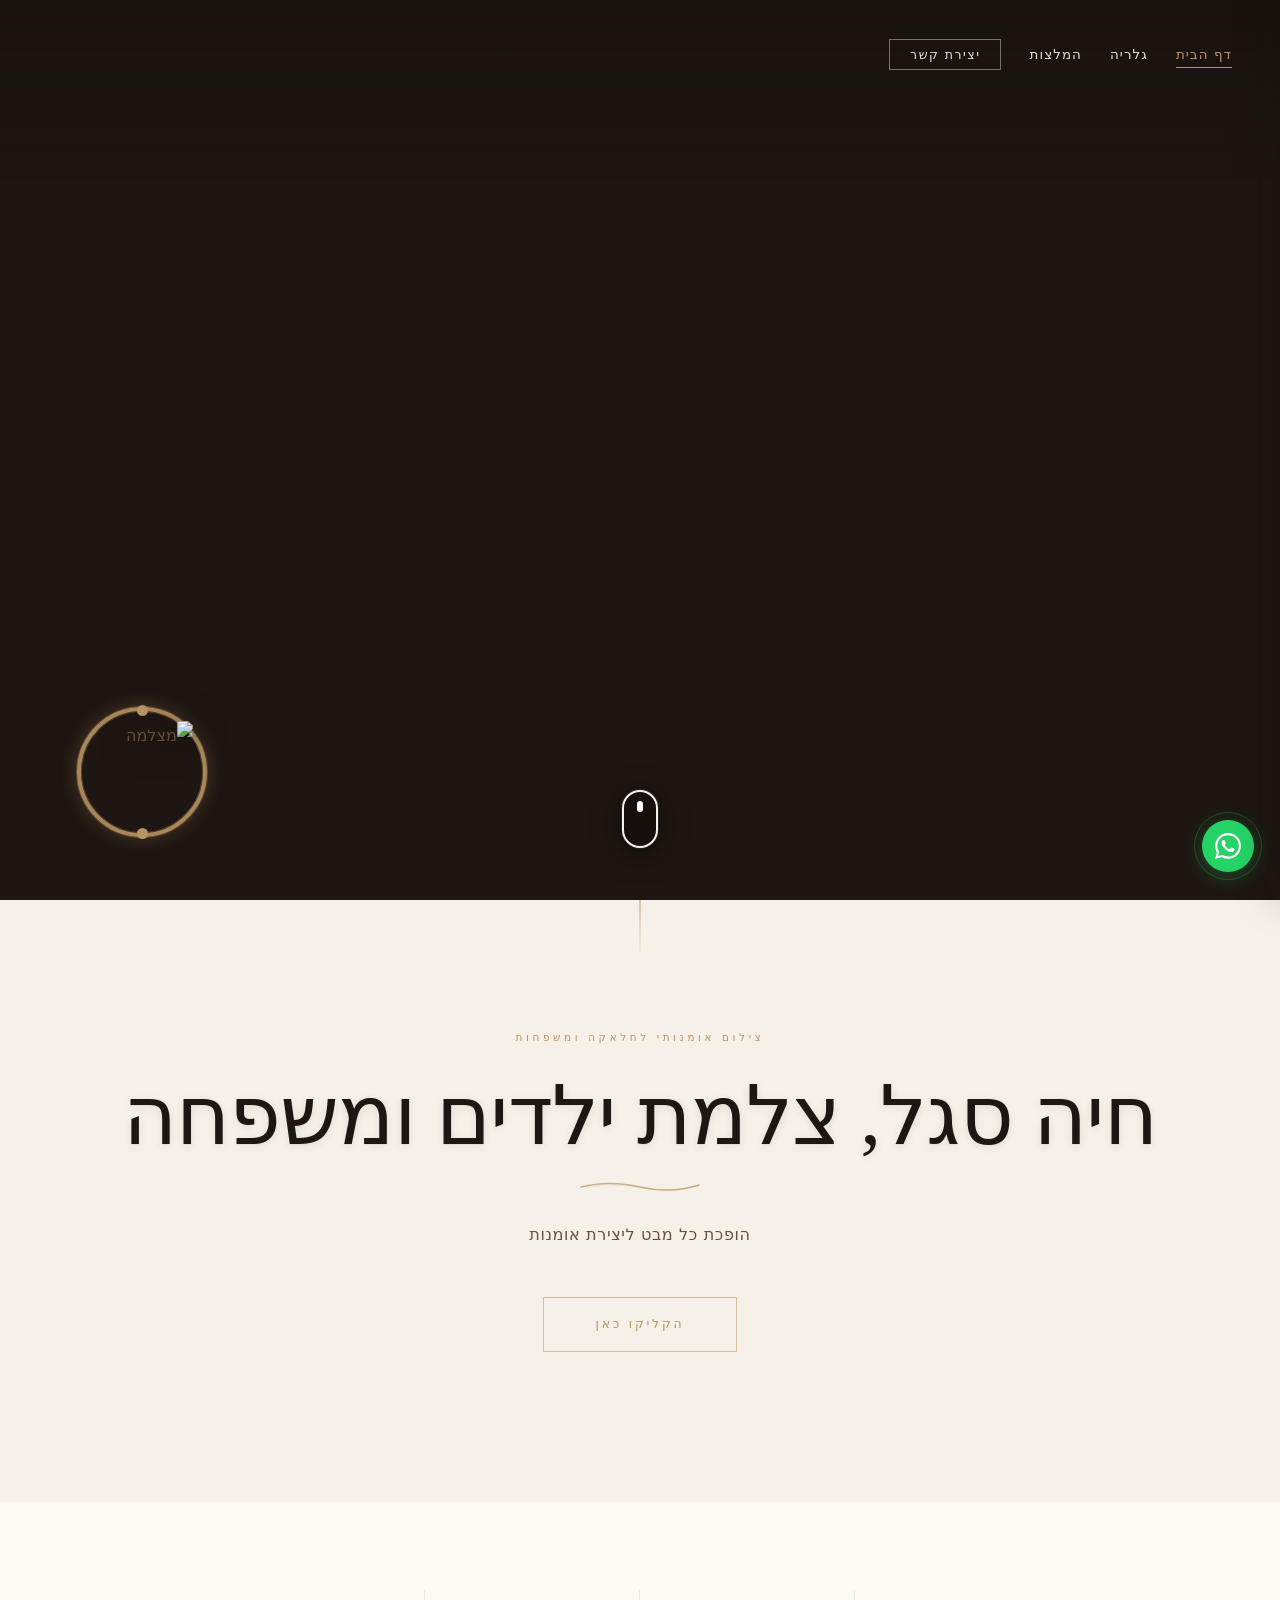
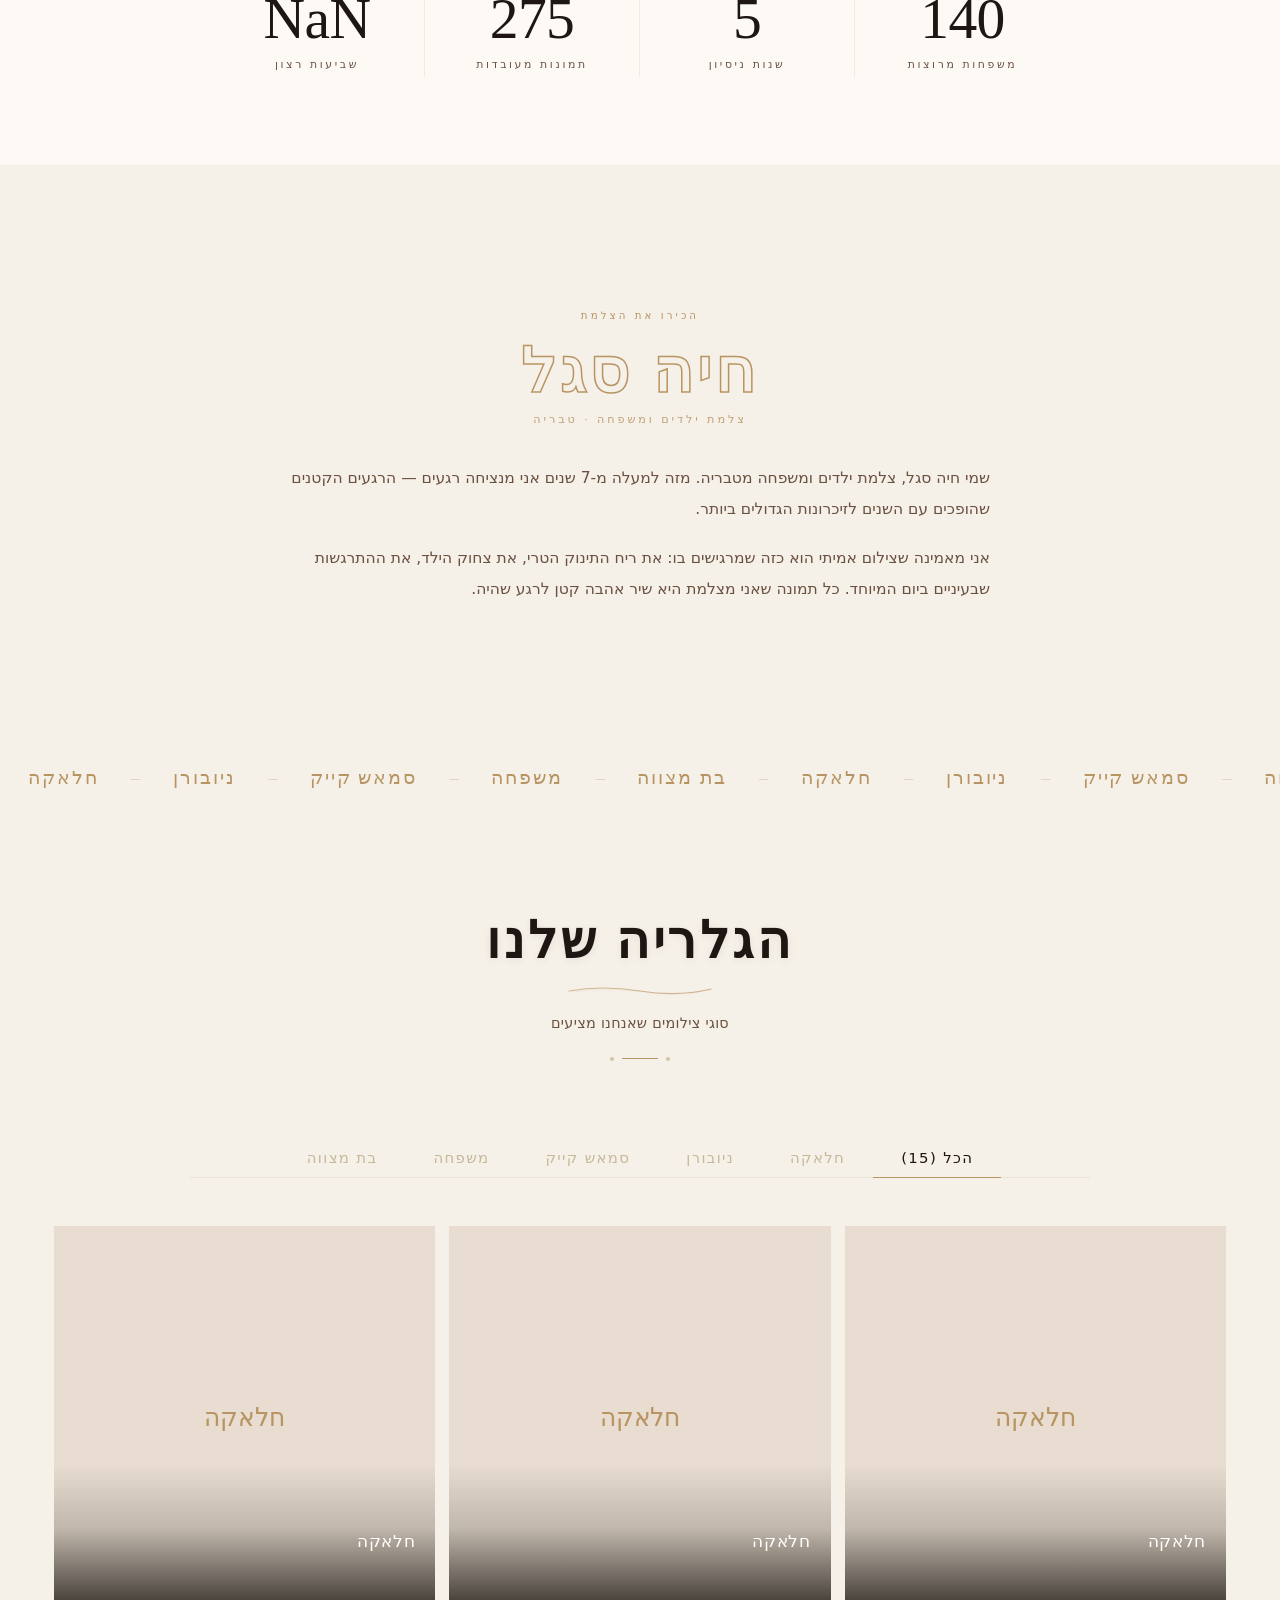
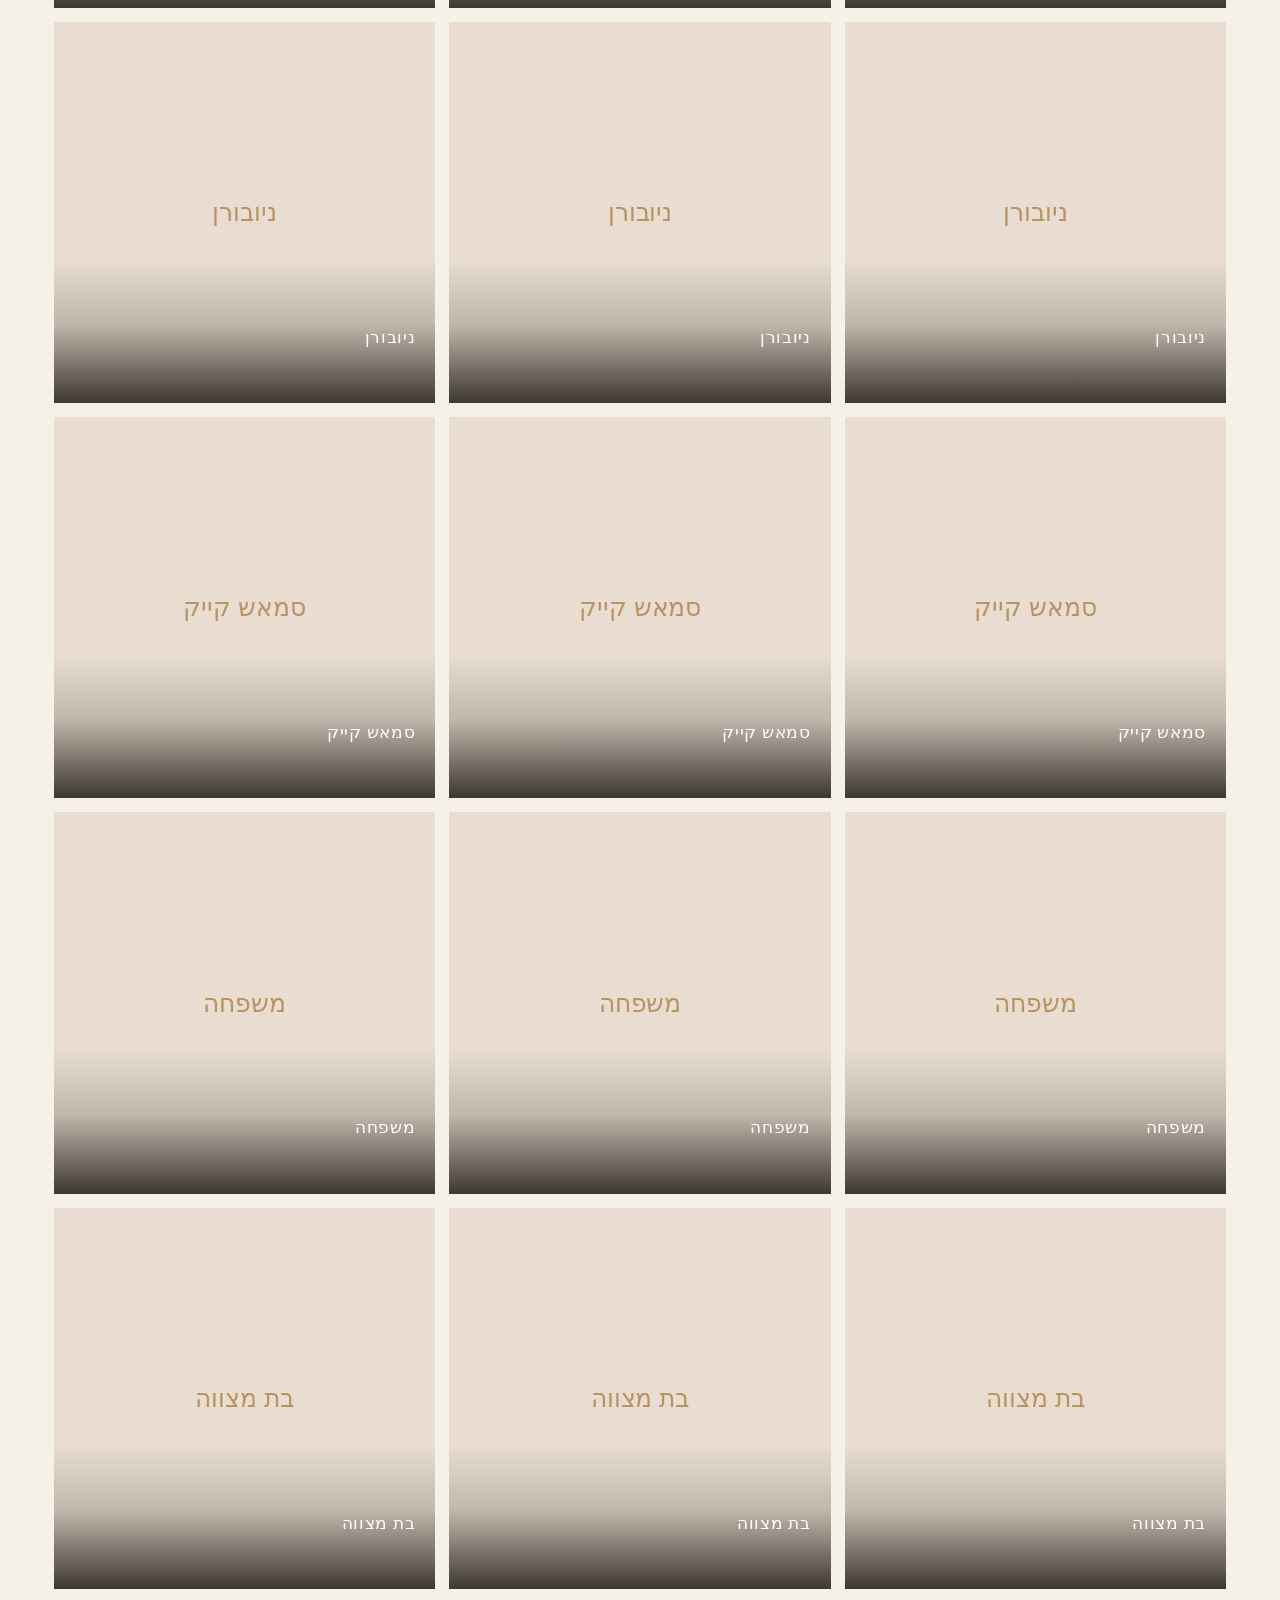
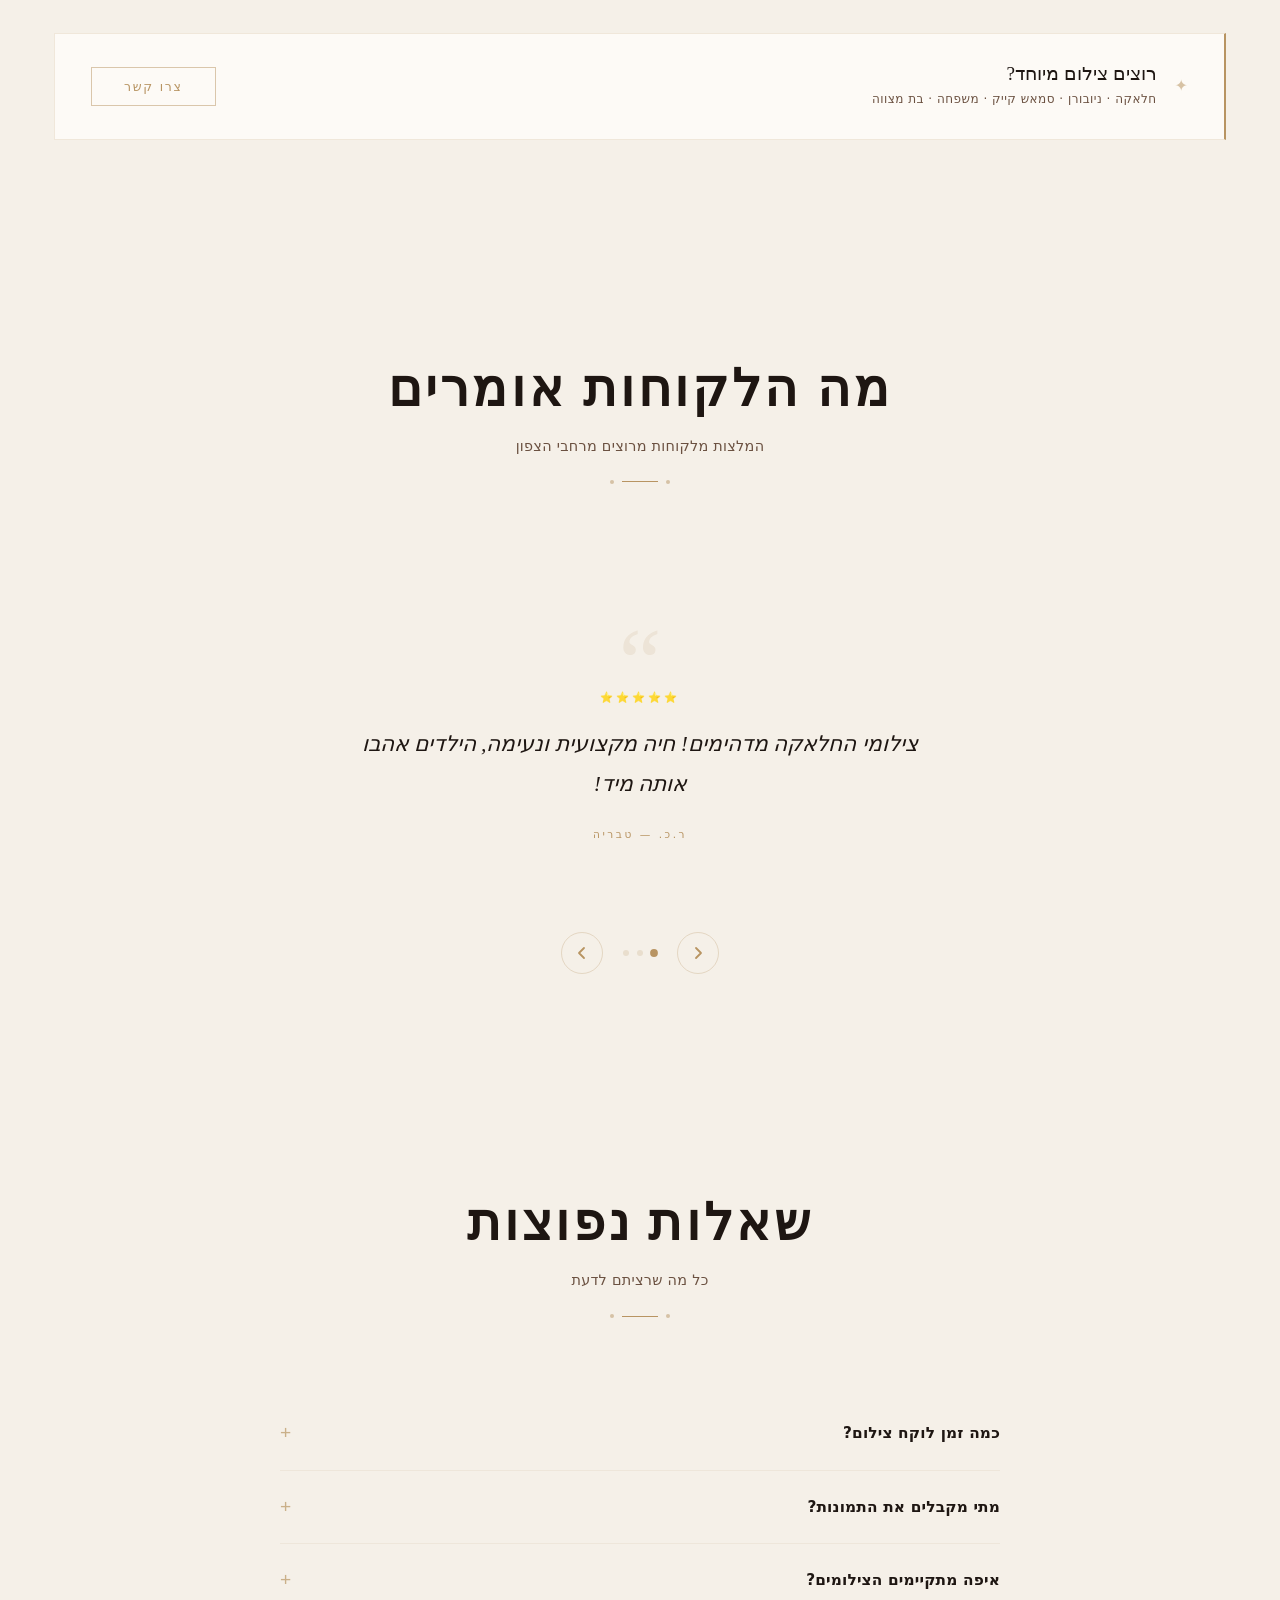
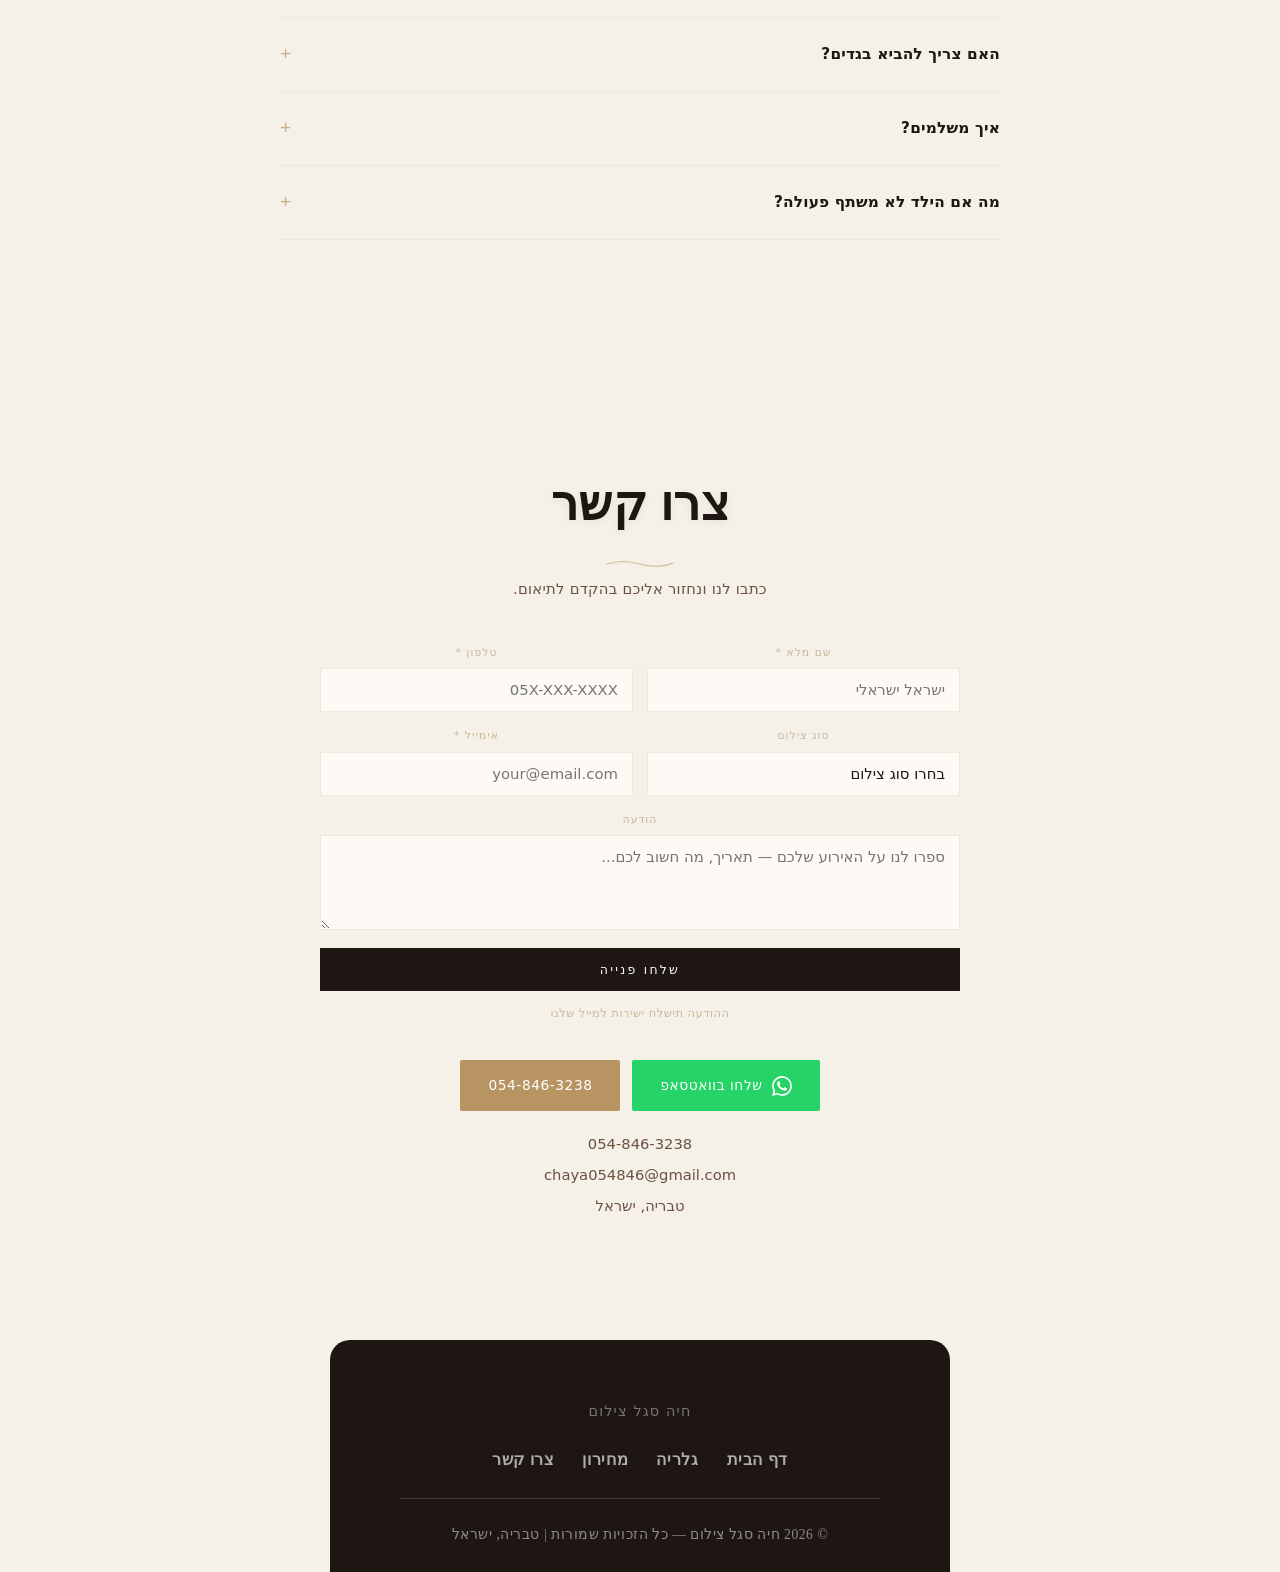
==== commit ca87e755: "FAQ background cream, stat4 add % sign" ====
--- a/index.html
+++ b/index.html
@@ -739,7 +739,7 @@
 .test-dot.active{background:var(--champagne);transform:scale(1.3)}
 
 /* ── FAQ ── */
-.faq{padding:clamp(56px,8vw,100px) 24px clamp(80px,12vw,120px);background:var(--off-white)}
+.faq{padding:clamp(56px,8vw,100px) 24px clamp(80px,12vw,120px);background:var(--cream)}
 .faq-list{max-width:720px;margin:0 auto}
 .faq-item{border-bottom:1px solid rgba(184,148,98,.11)}
 .faq-q{
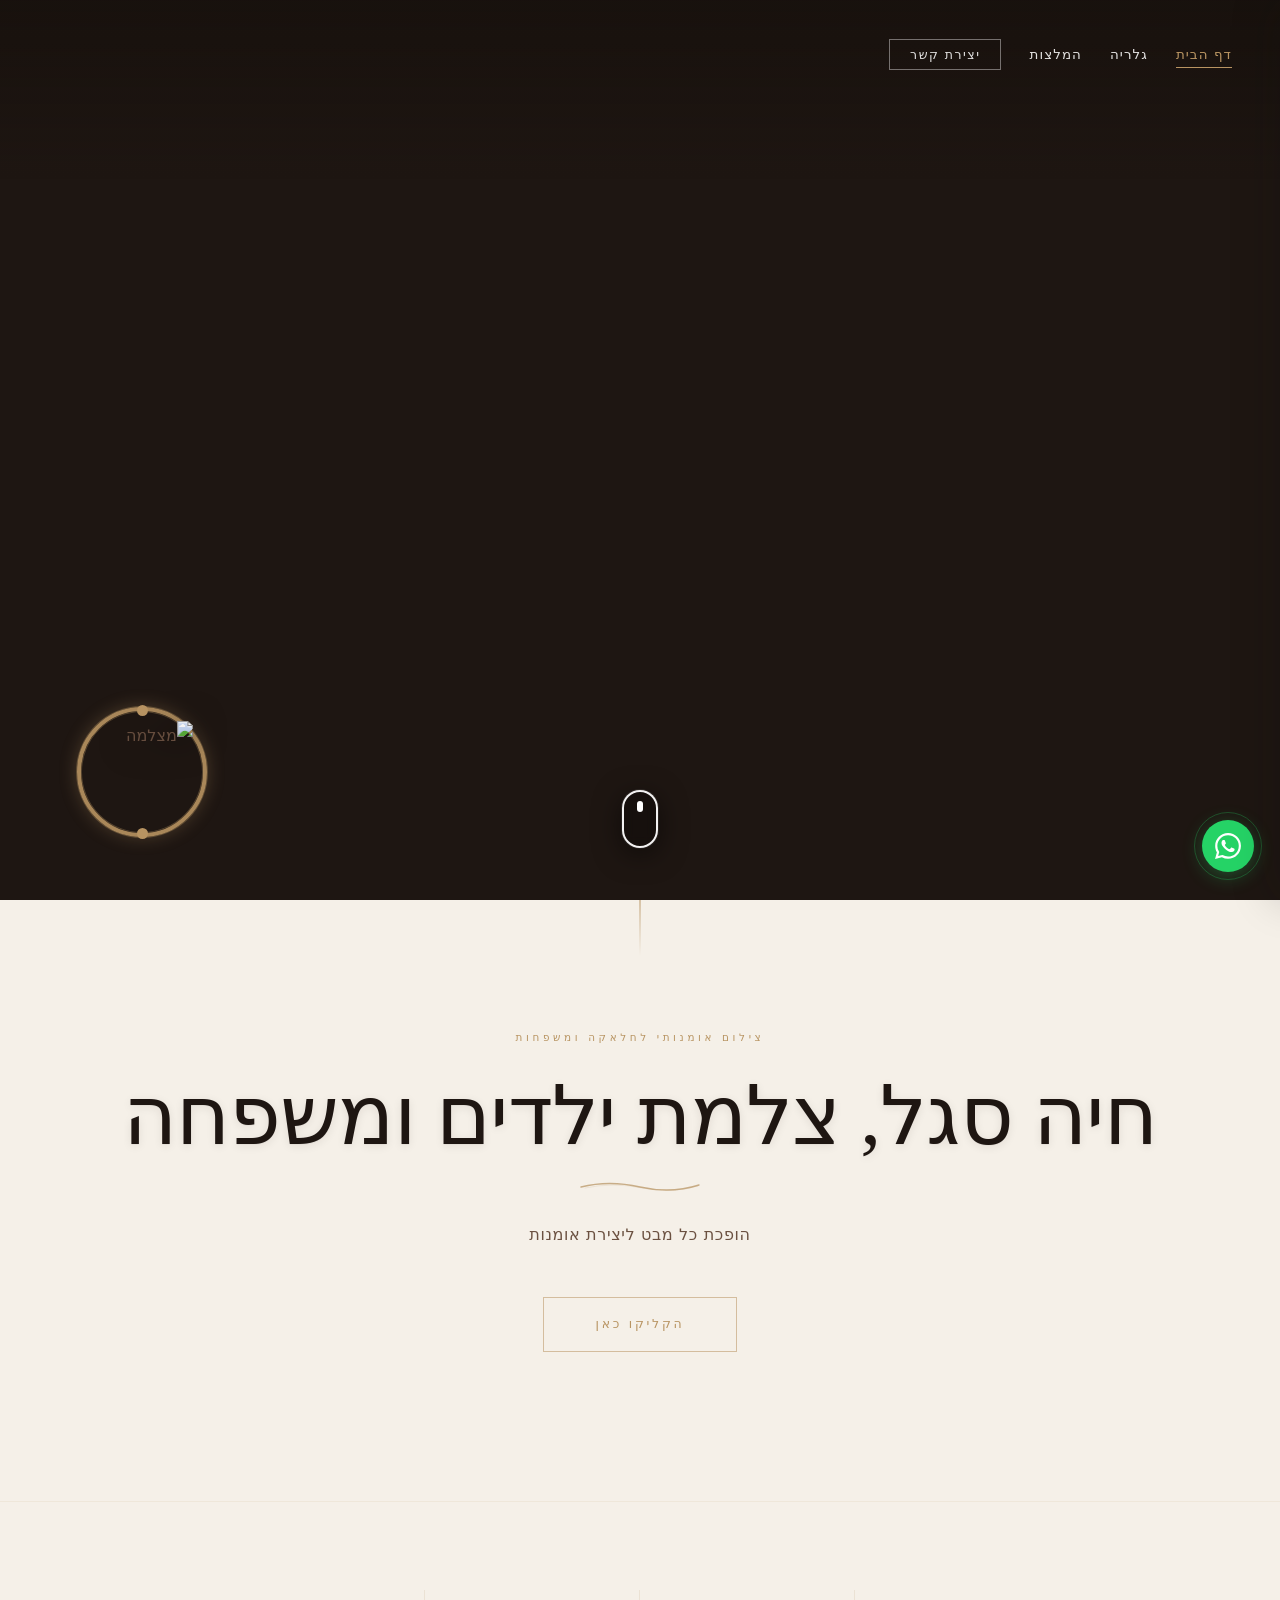
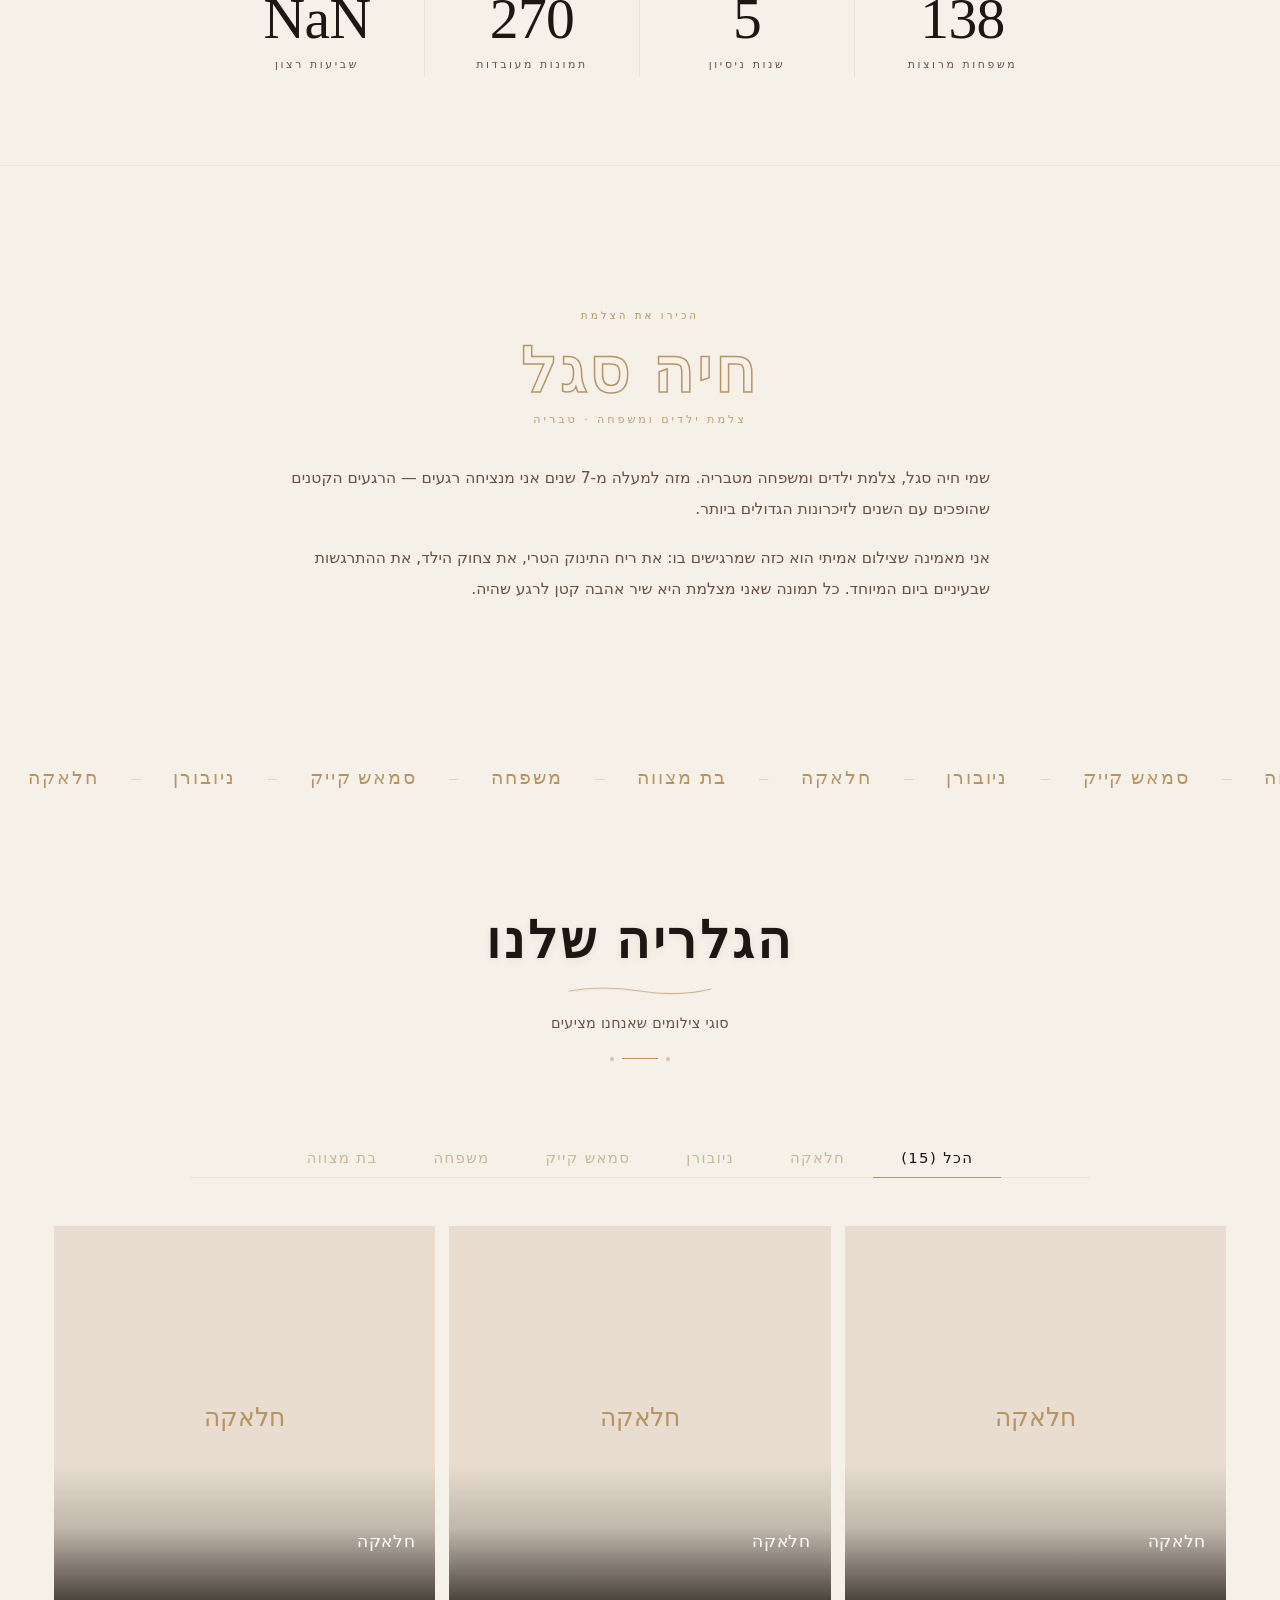
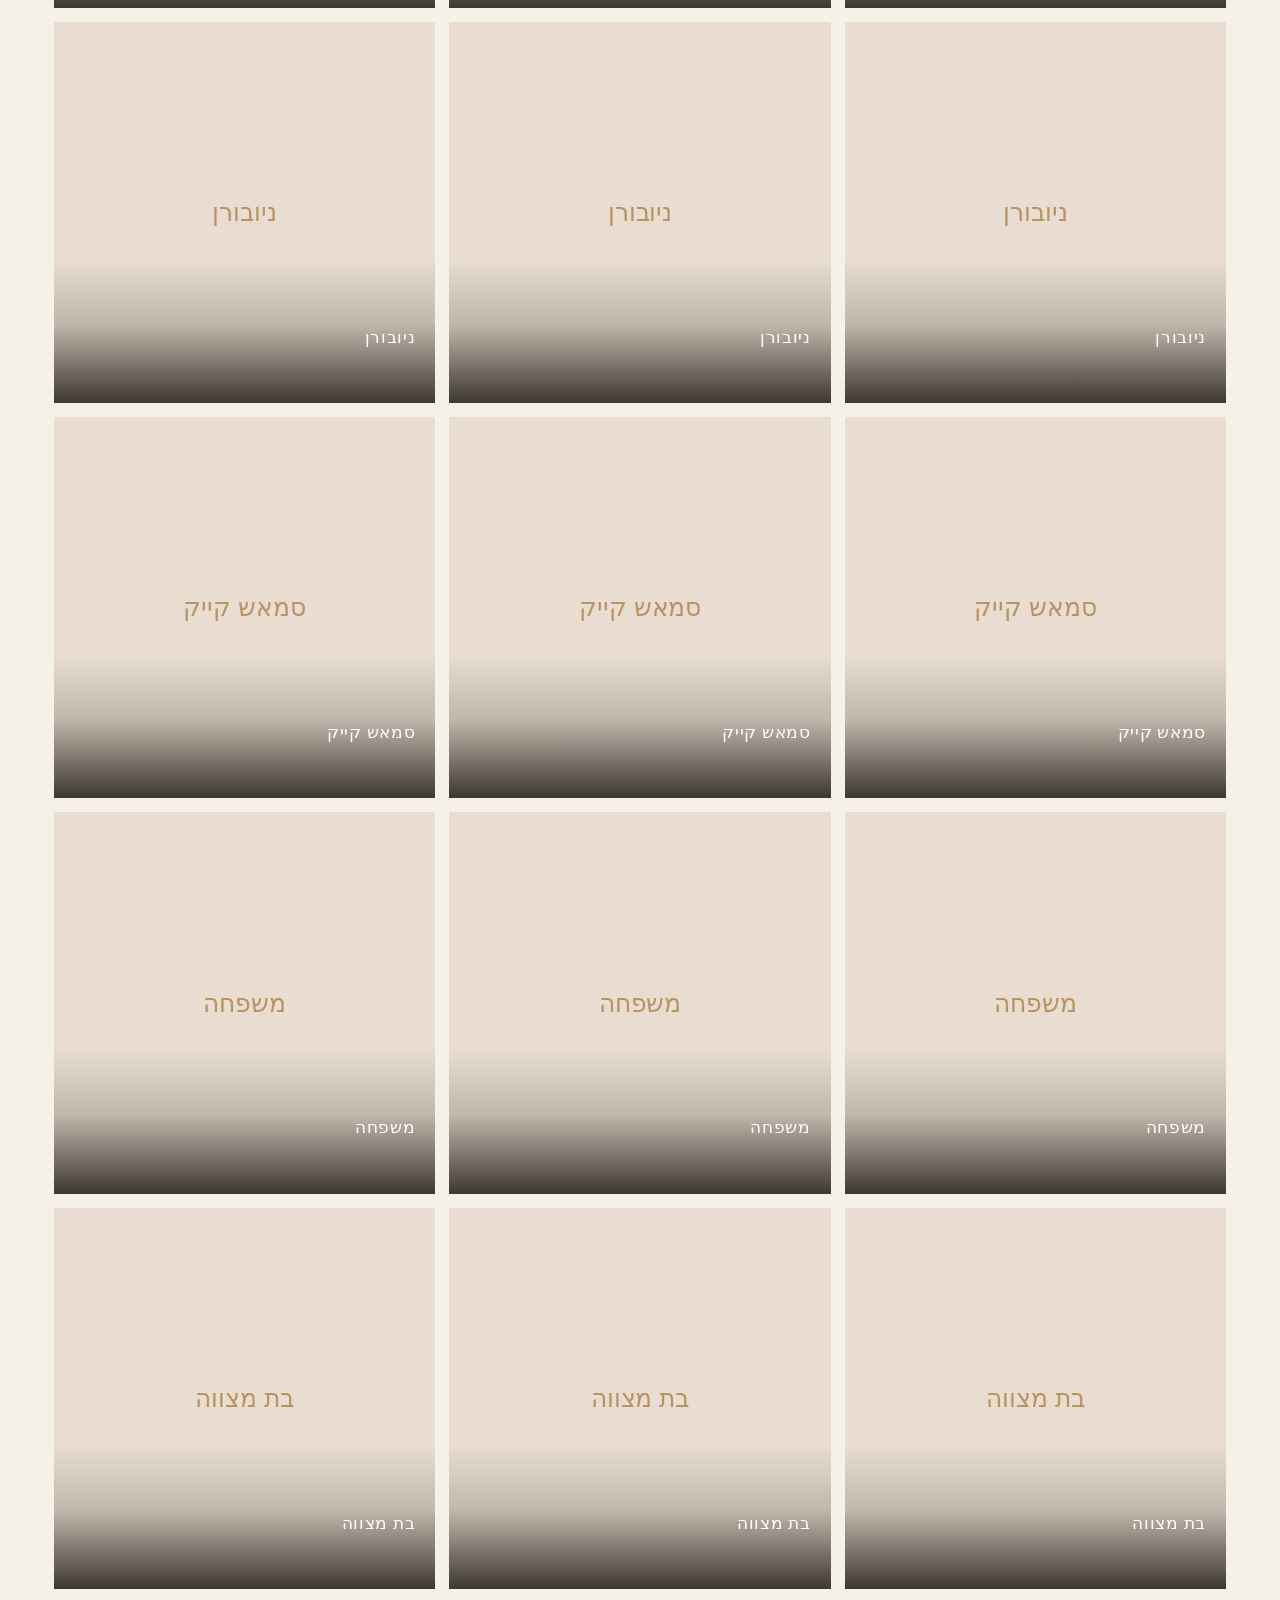
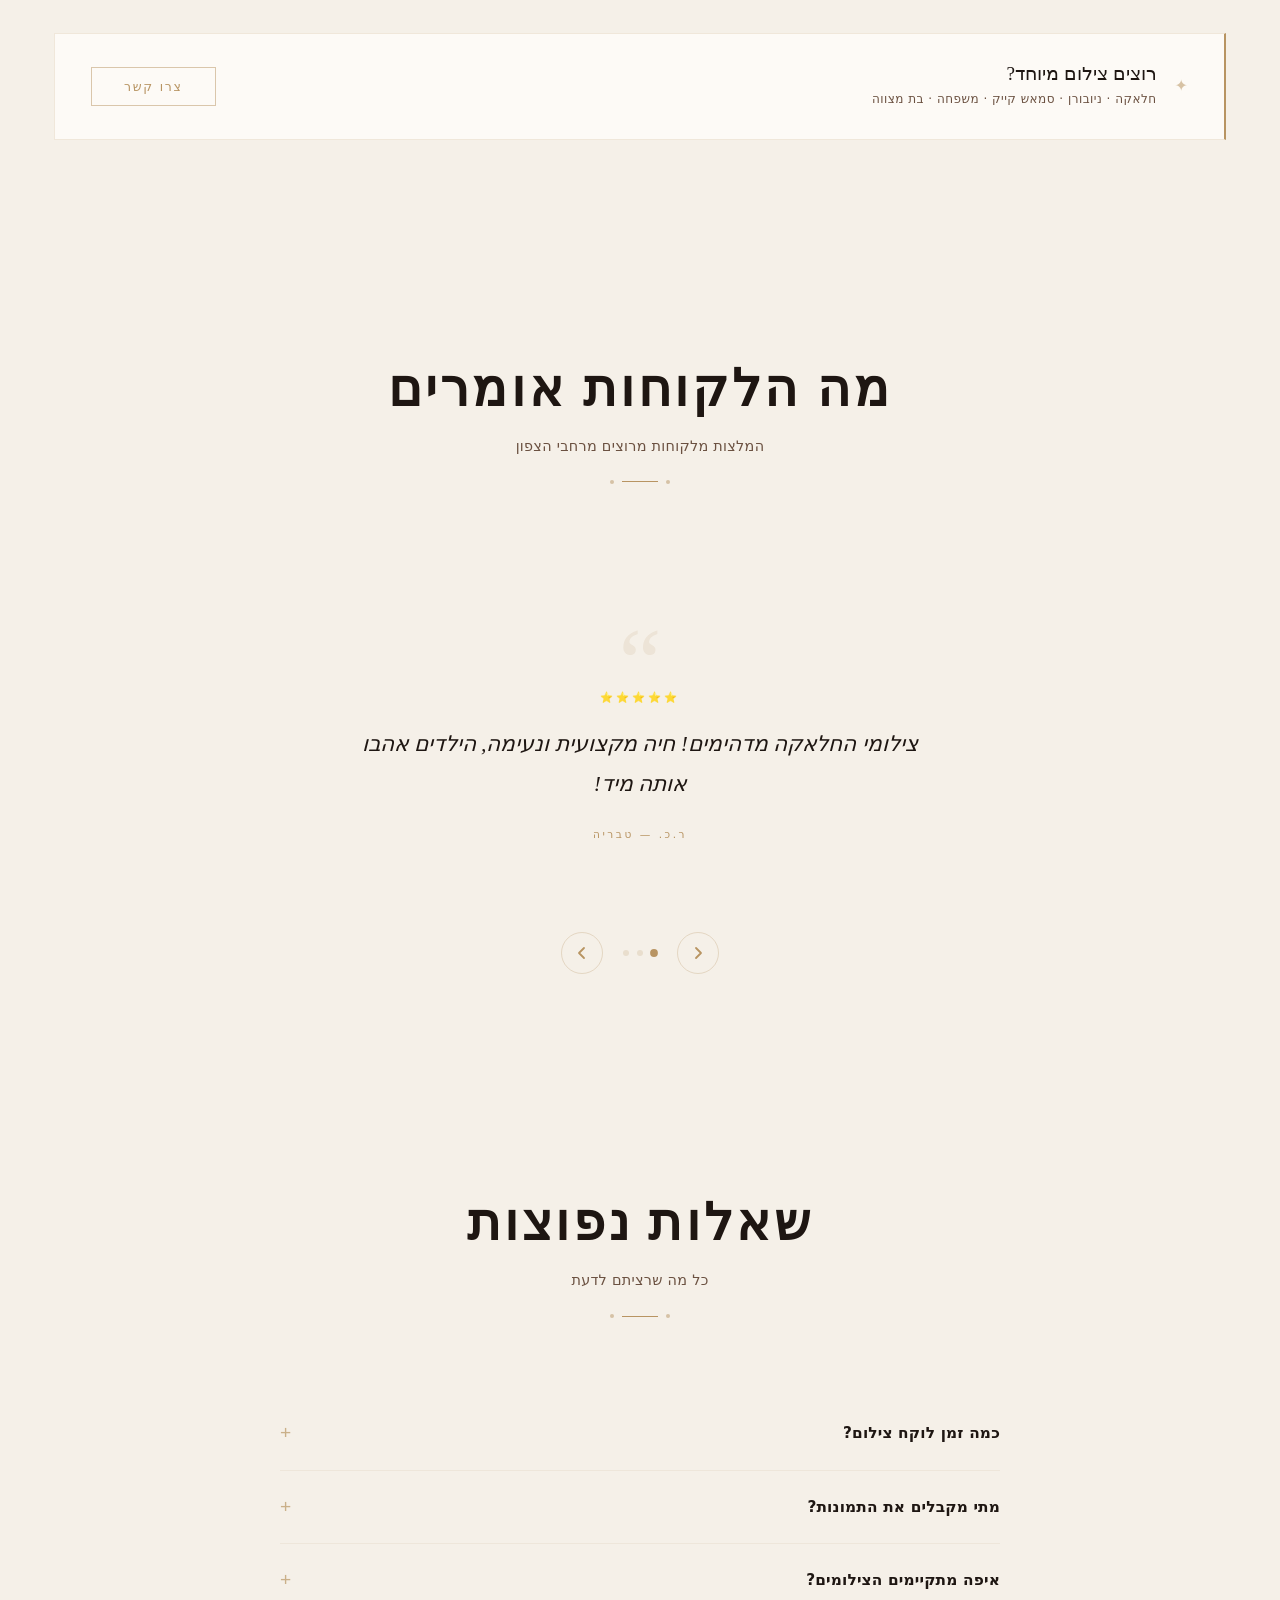
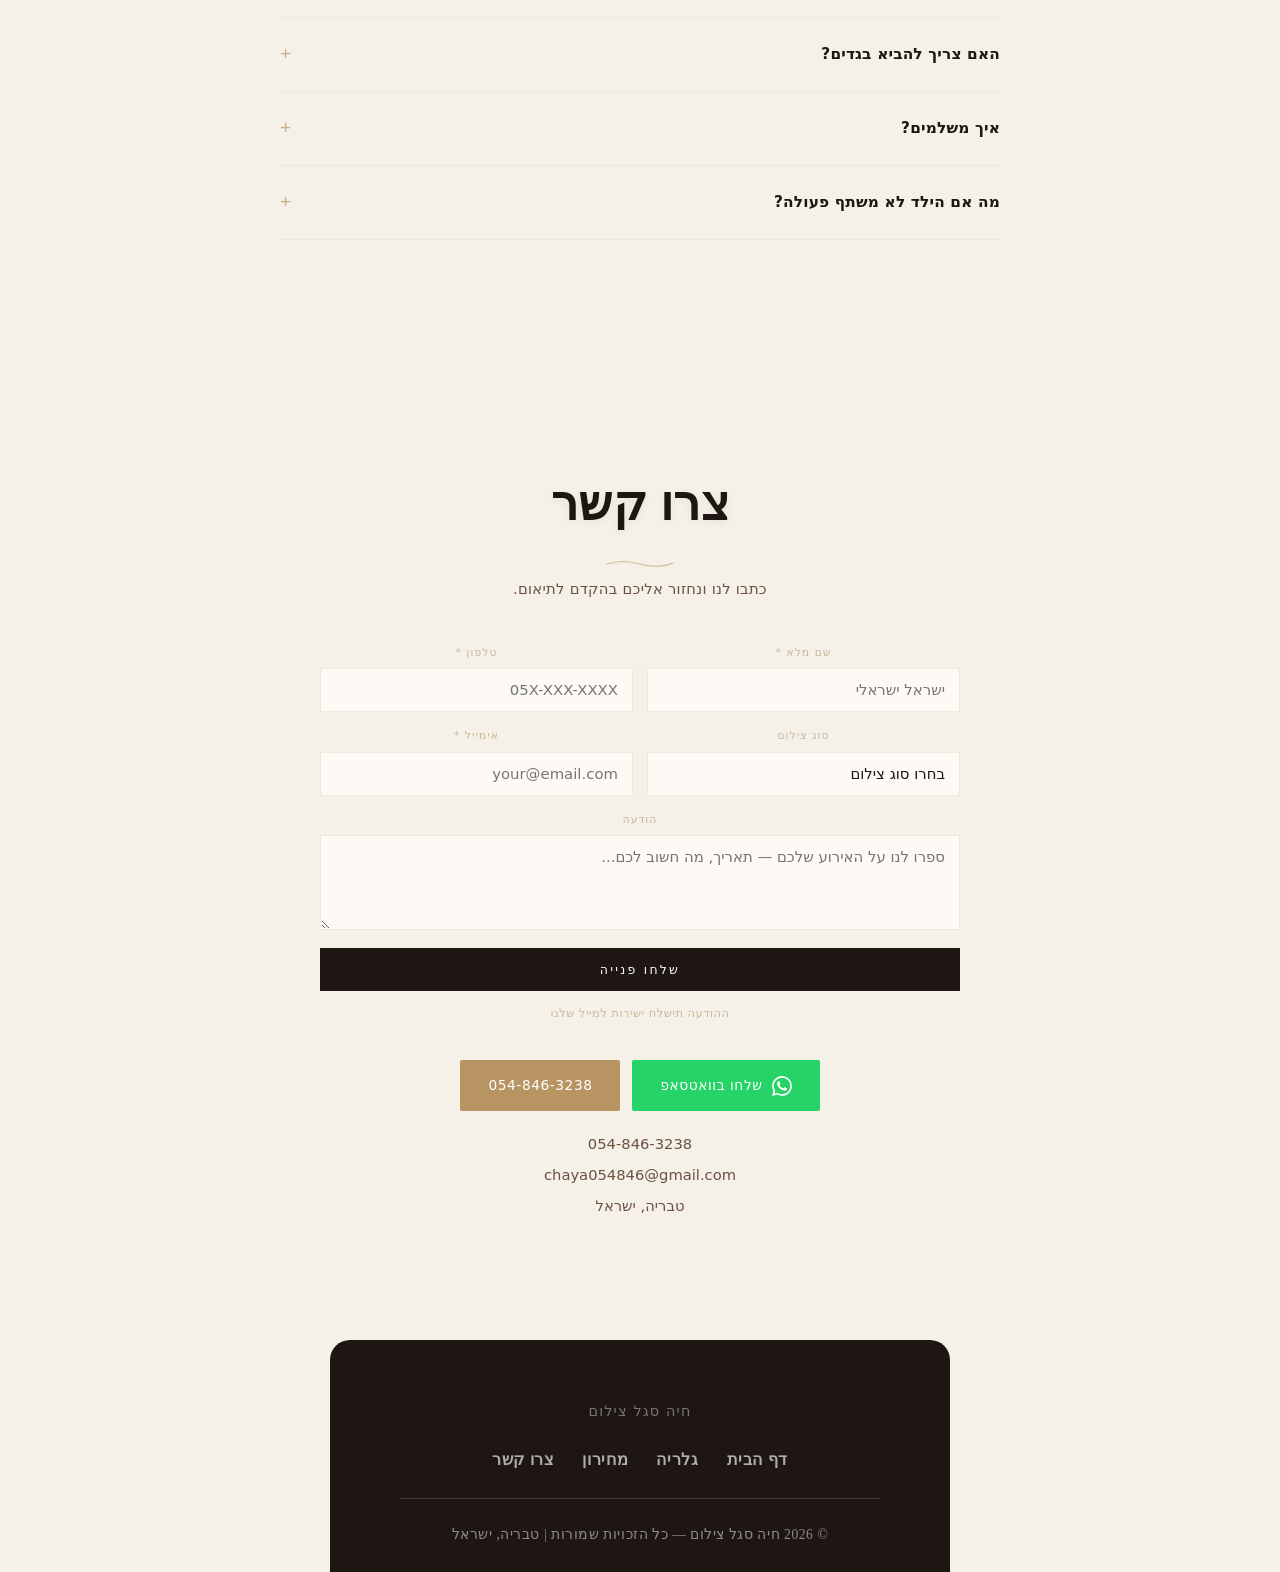
==== commit eb369fd8: "Stats section background cream (was off-white)" ====
--- a/index.html
+++ b/index.html
@@ -457,7 +457,7 @@
 
 /* ── STATS ── */
 .stats{
-  background:var(--off-white);
+  background:var(--cream);
   padding:clamp(56px,8vw,88px) 24px;
   border-top:1px solid rgba(184,148,98,.1);
   border-bottom:1px solid rgba(184,148,98,.1);
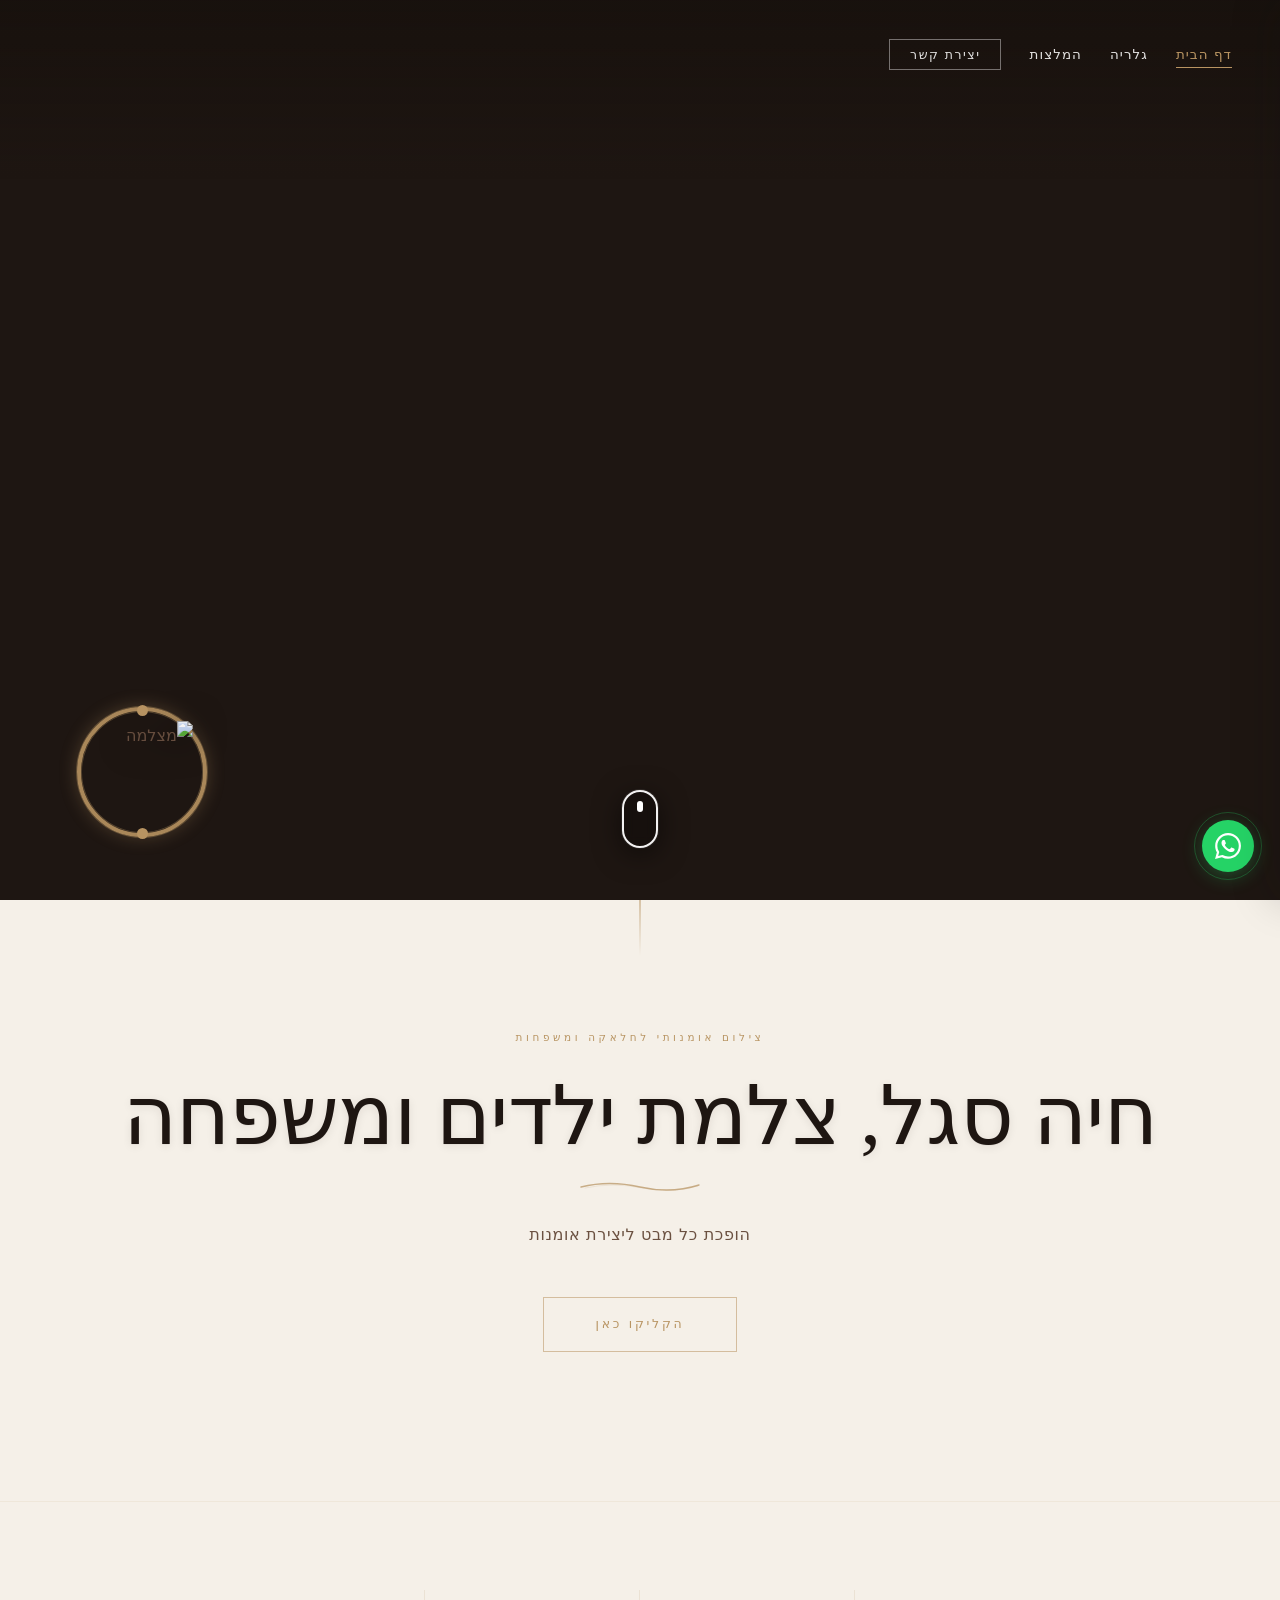
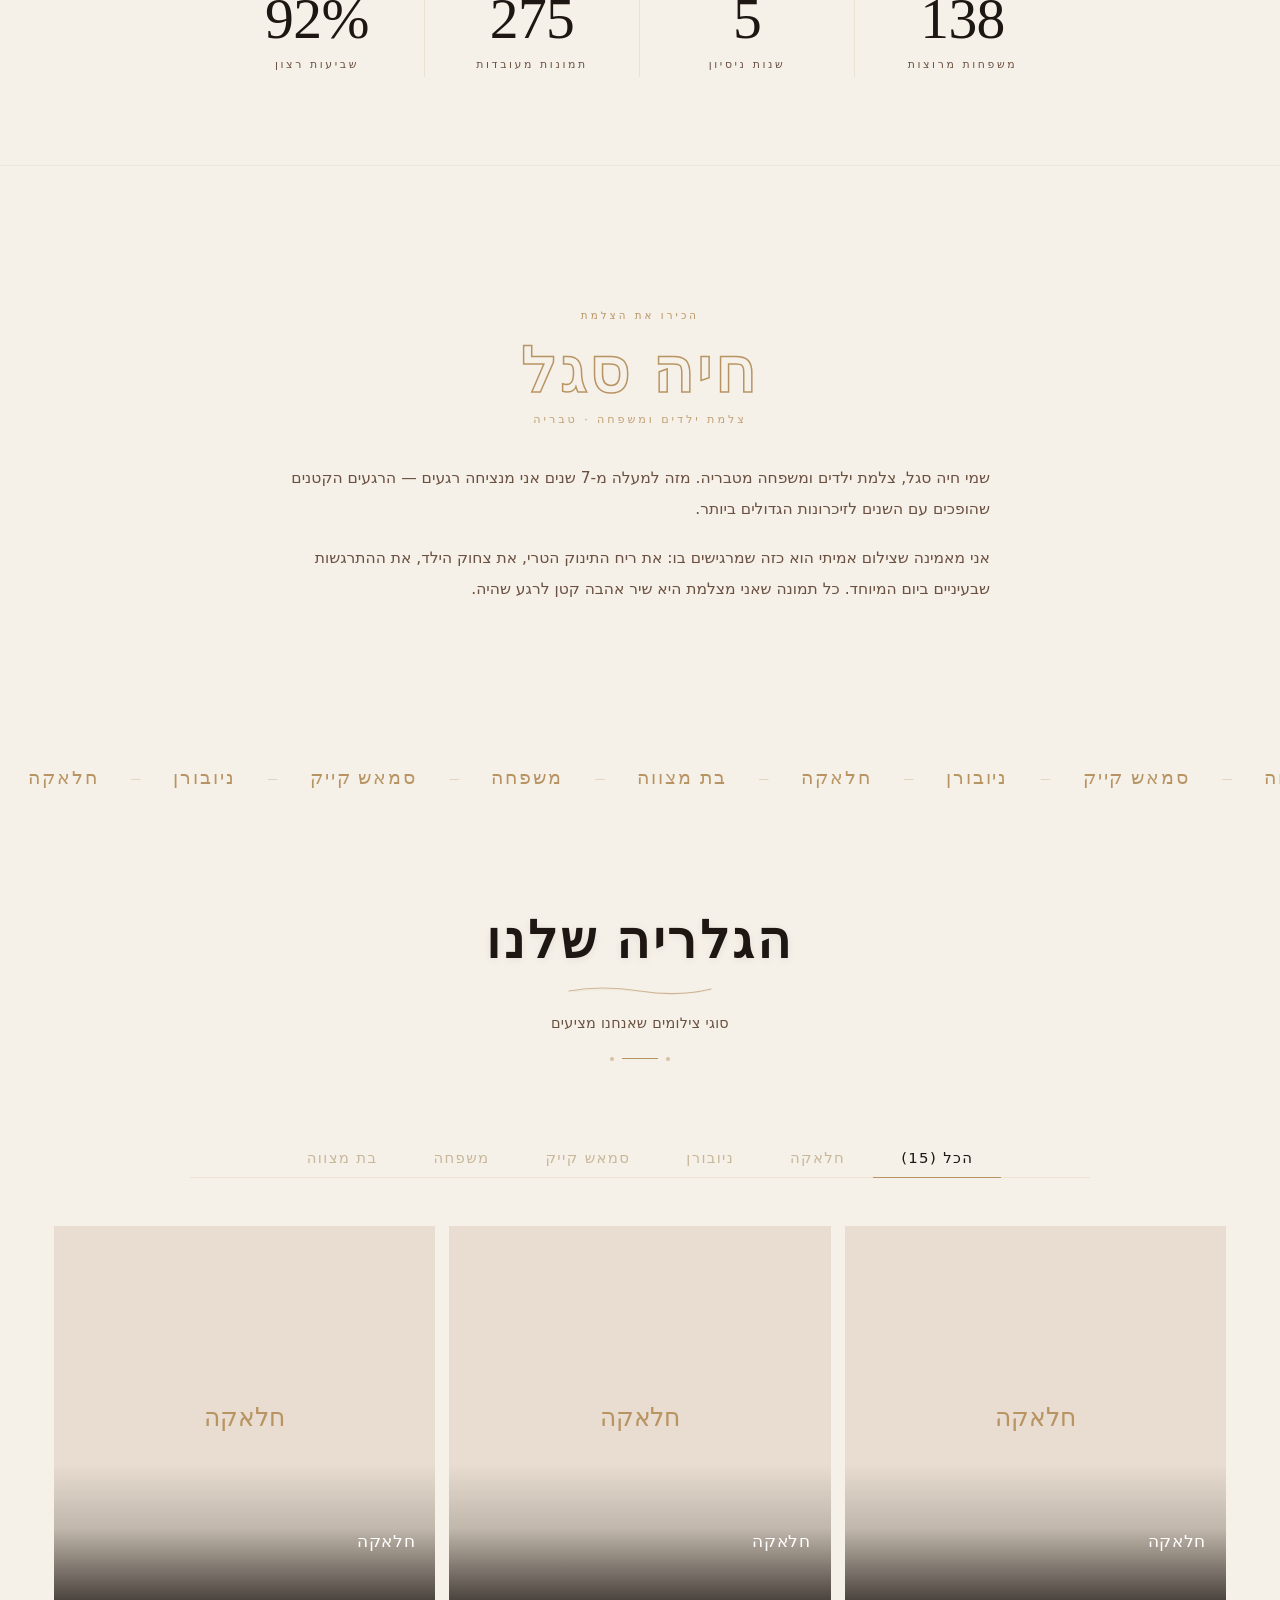
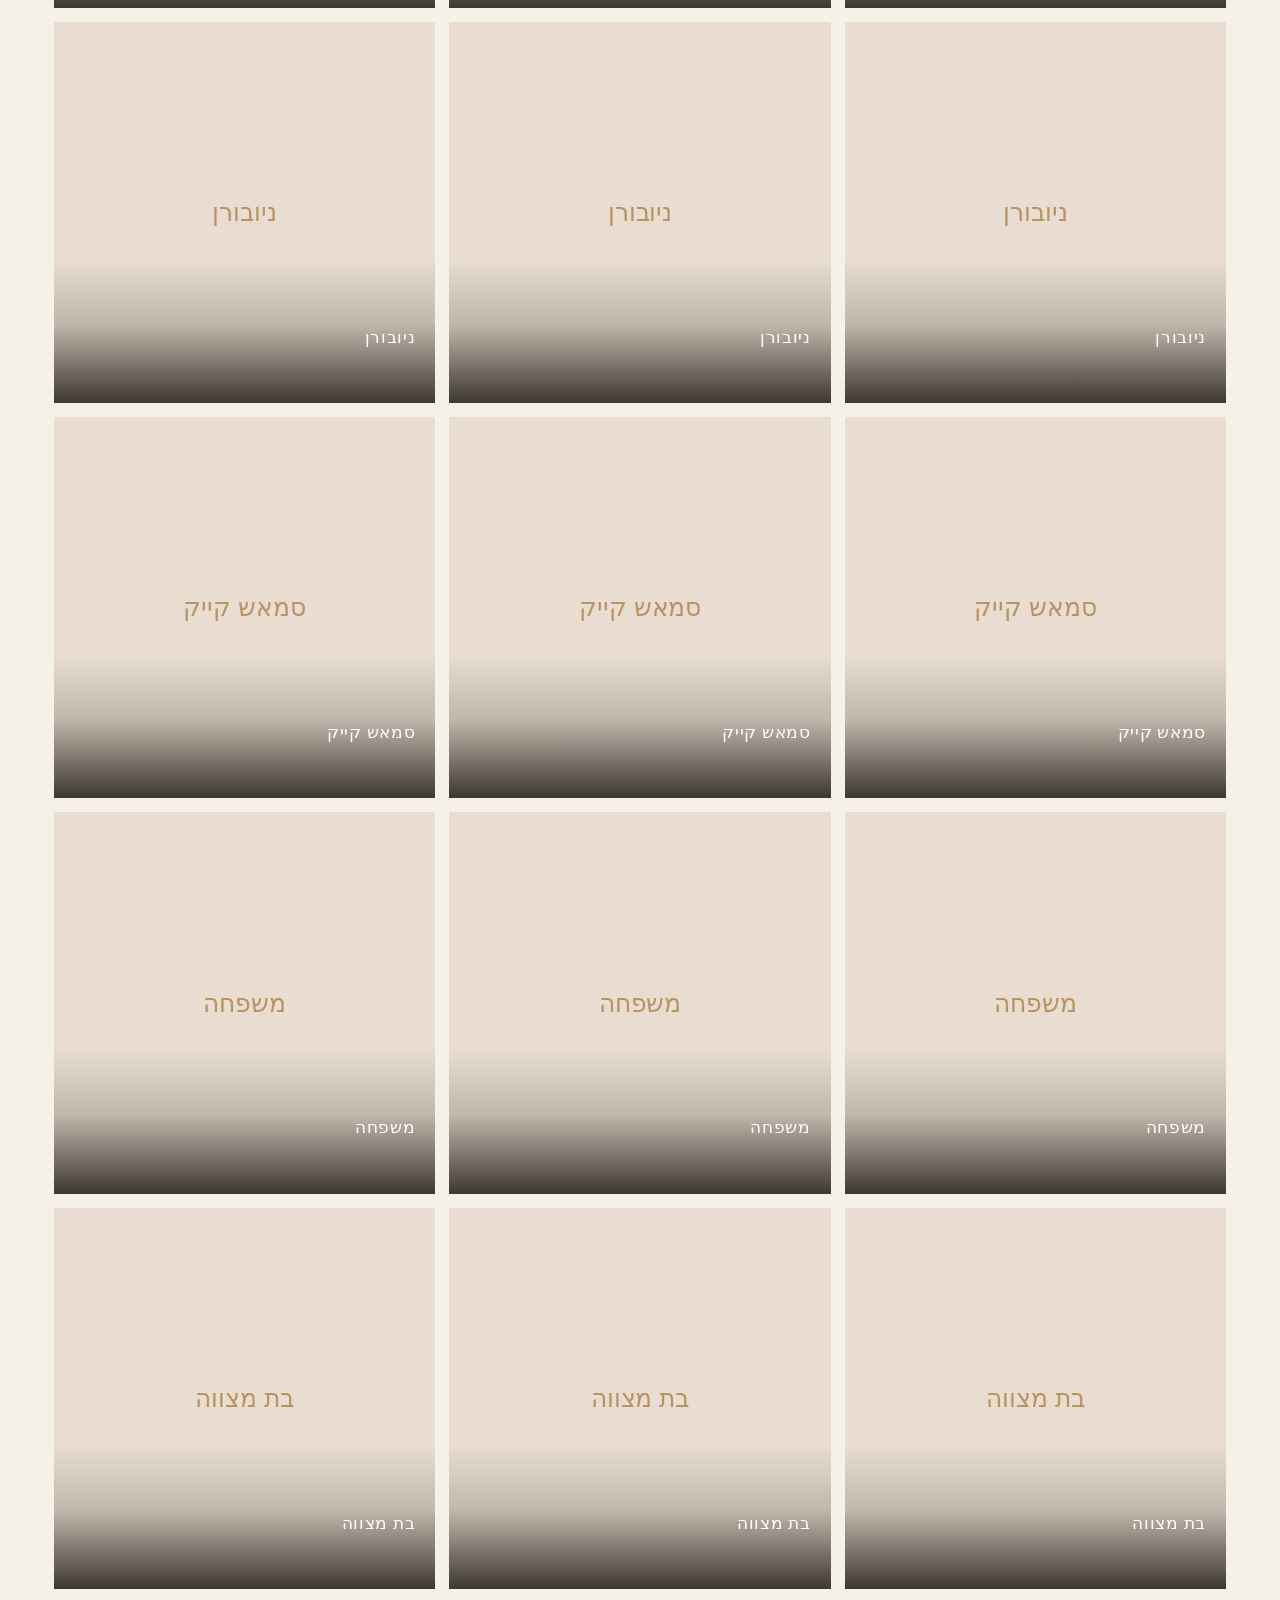
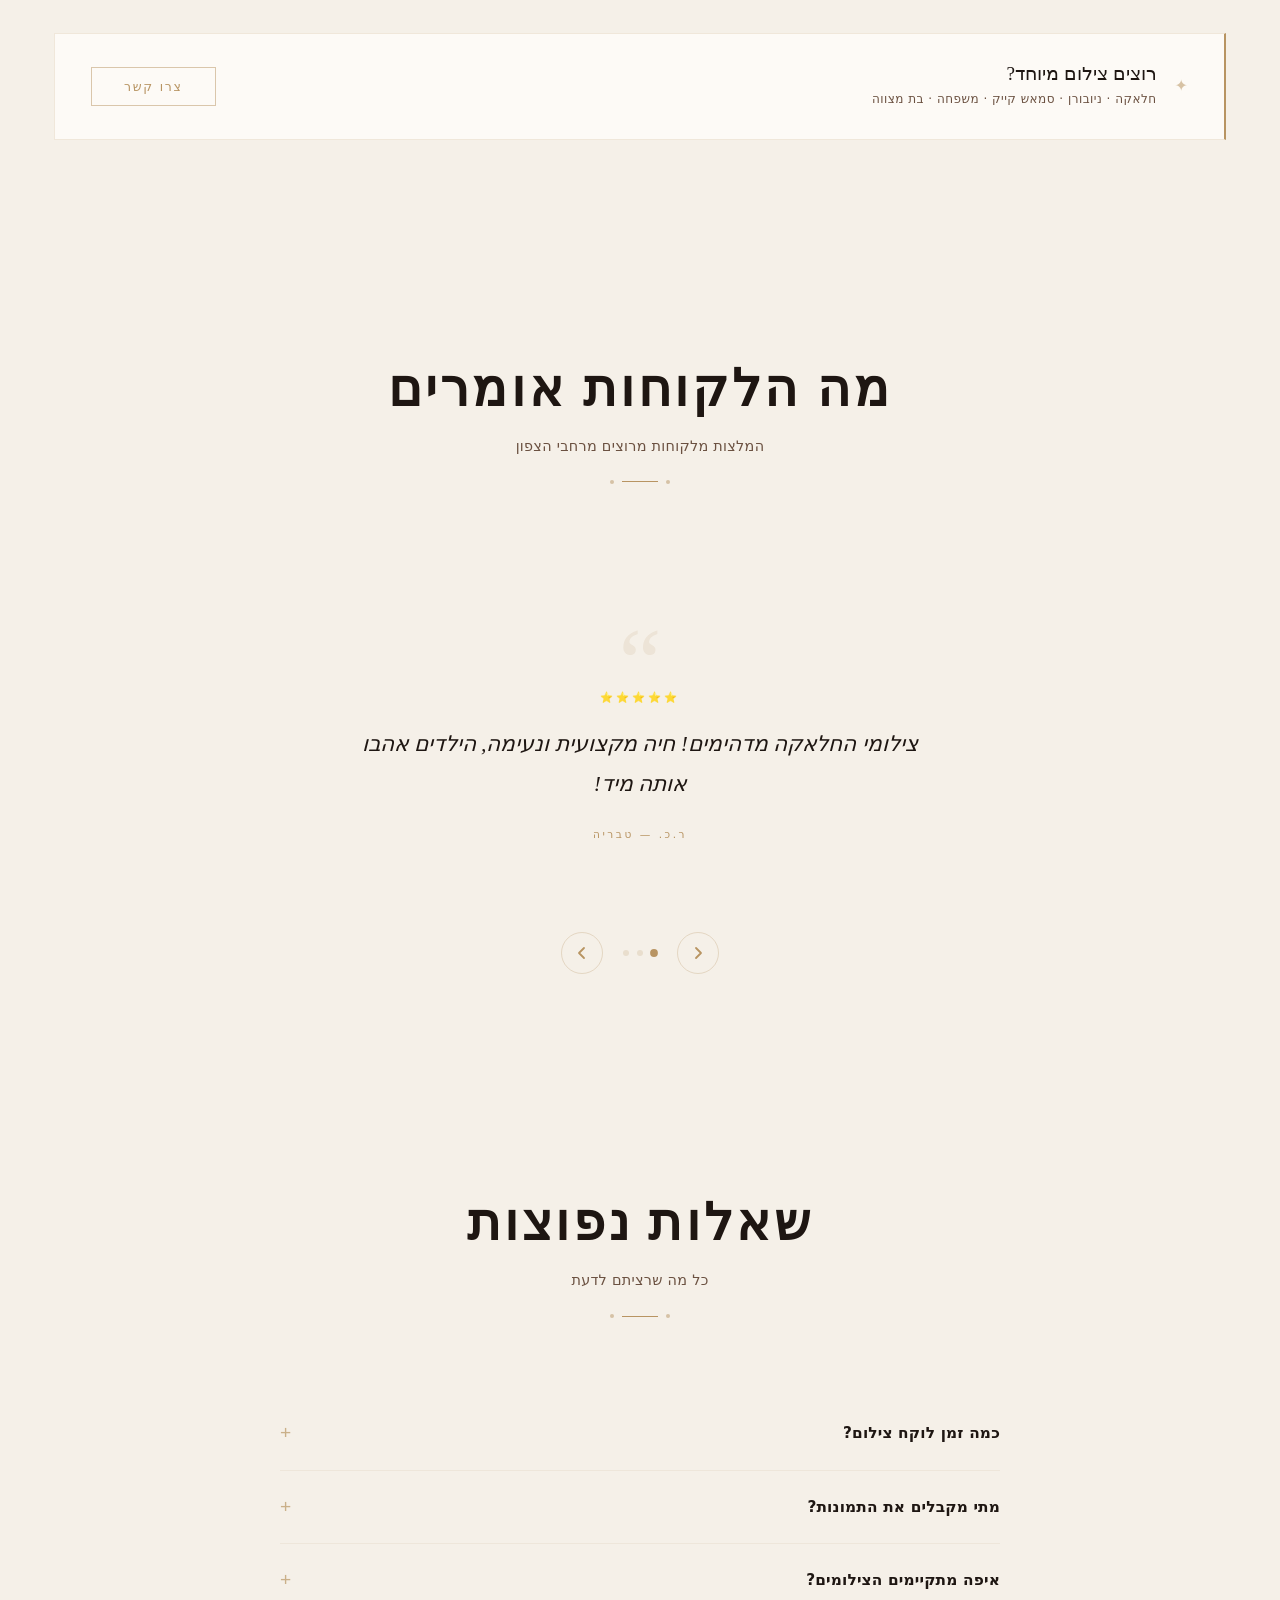
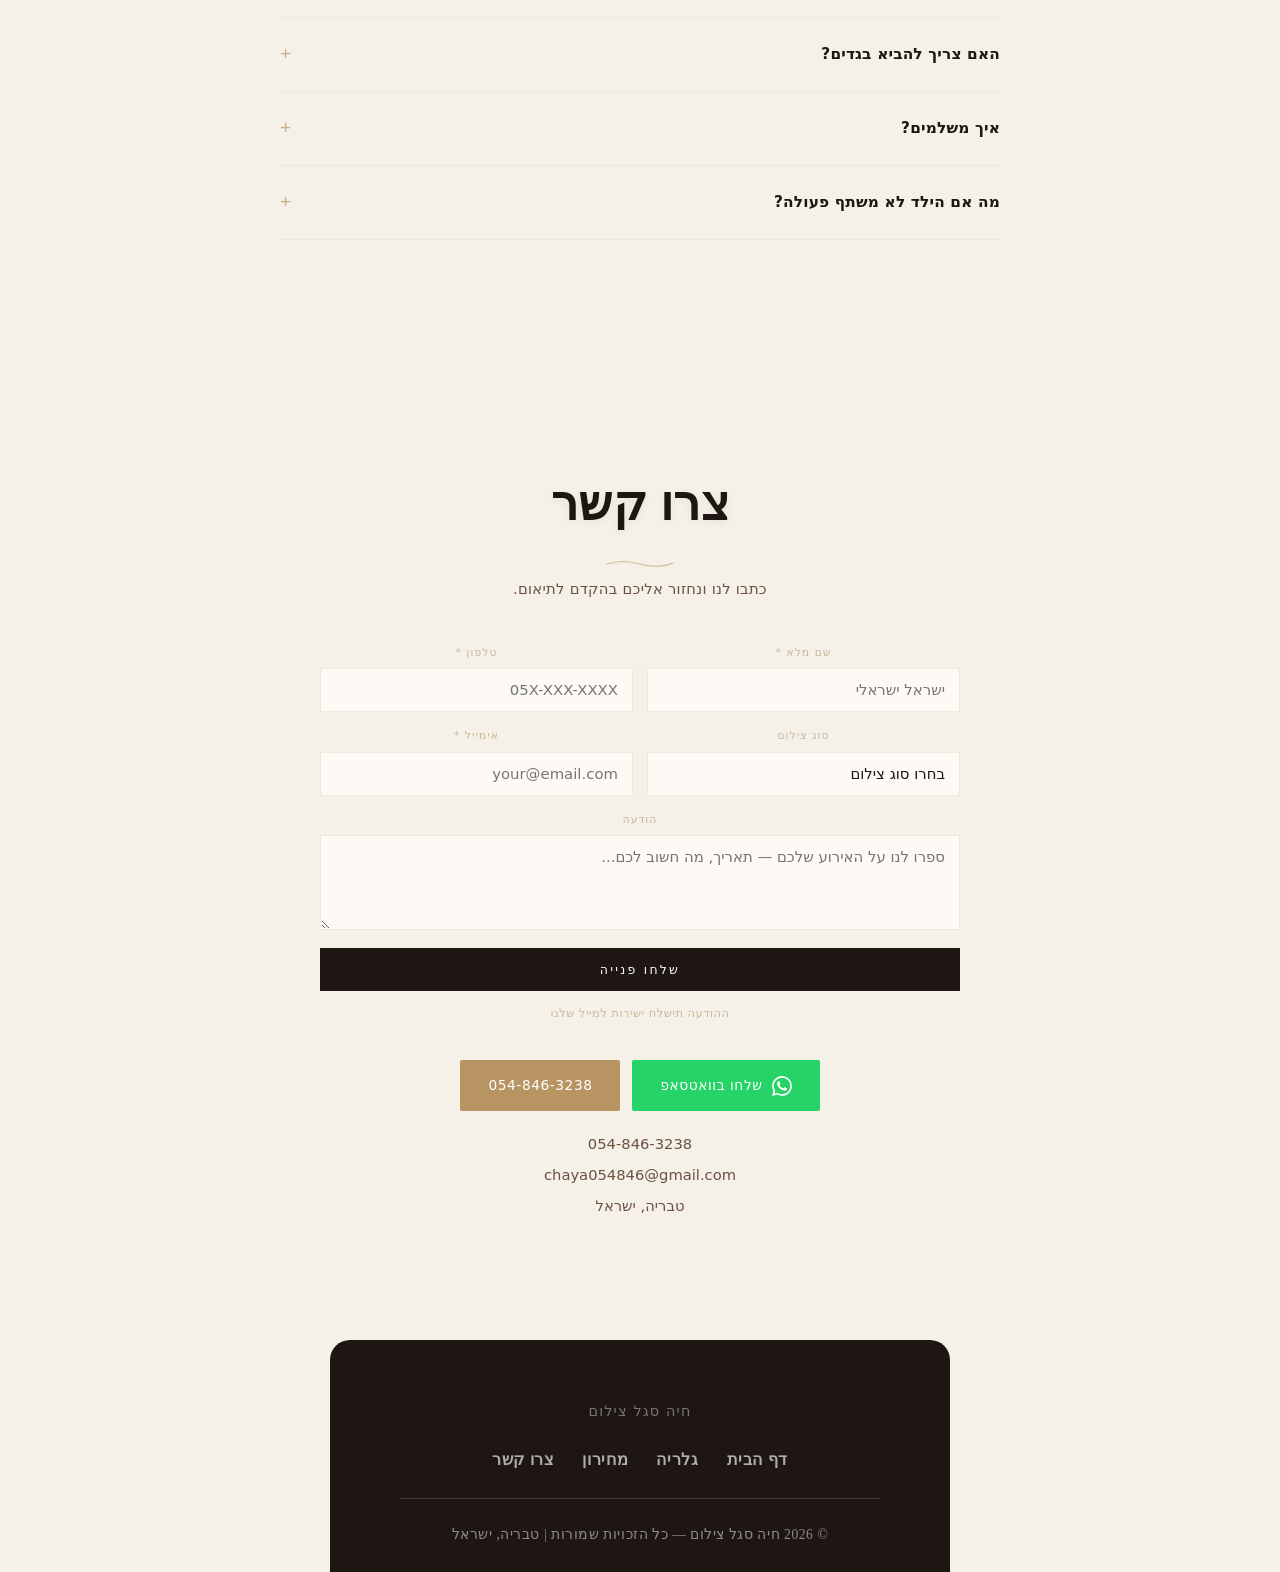
==== commit 3a0a6796: "fix: stat counter NaN when value contains % or other suffix" ====
--- a/index.html
+++ b/index.html
@@ -1434,12 +1434,14 @@
   var cObs=new IntersectionObserver(function(entries){
     entries.forEach(function(e){
       if(e.isIntersecting){
-        var el=e.target;var target=+el.dataset.target;
+        var el=e.target;var raw=el.dataset.target||'';
+        var suffix=raw.replace(/^[\d,.\s]+/,'');
+        var target=+(raw.replace(/[^\d.]/g,'')||0);
         var steps=60,dur=1800,cur=0,inc=target/steps;
         var t=setInterval(function(){
           cur=Math.min(cur+inc,target);
-          el.textContent=Math.round(cur).toLocaleString('he-IL');
-          if(cur>=target){clearInterval(t);el.textContent=target.toLocaleString('he-IL');}
+          el.textContent=Math.round(cur).toLocaleString('he-IL')+suffix;
+          if(cur>=target){clearInterval(t);el.textContent=target.toLocaleString('he-IL')+suffix;}
         },dur/steps);
         cObs.unobserve(el);
       }
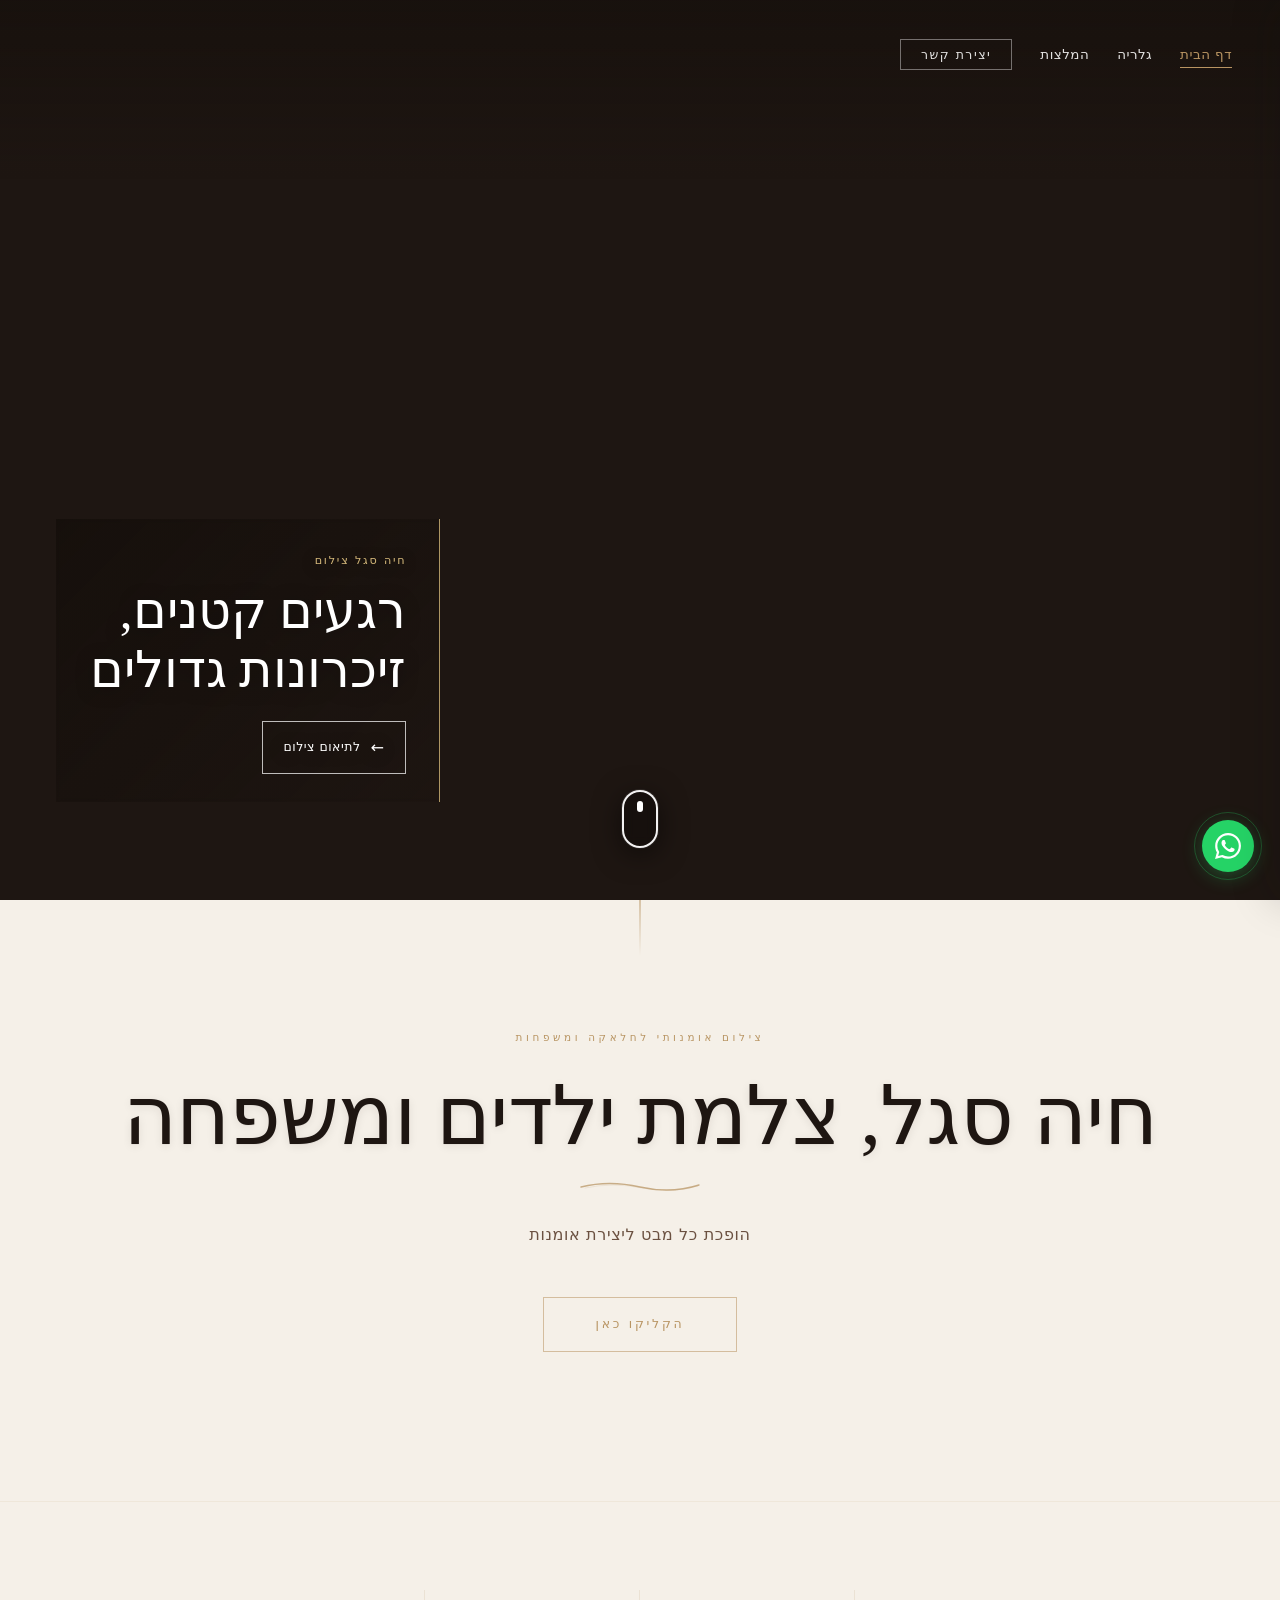
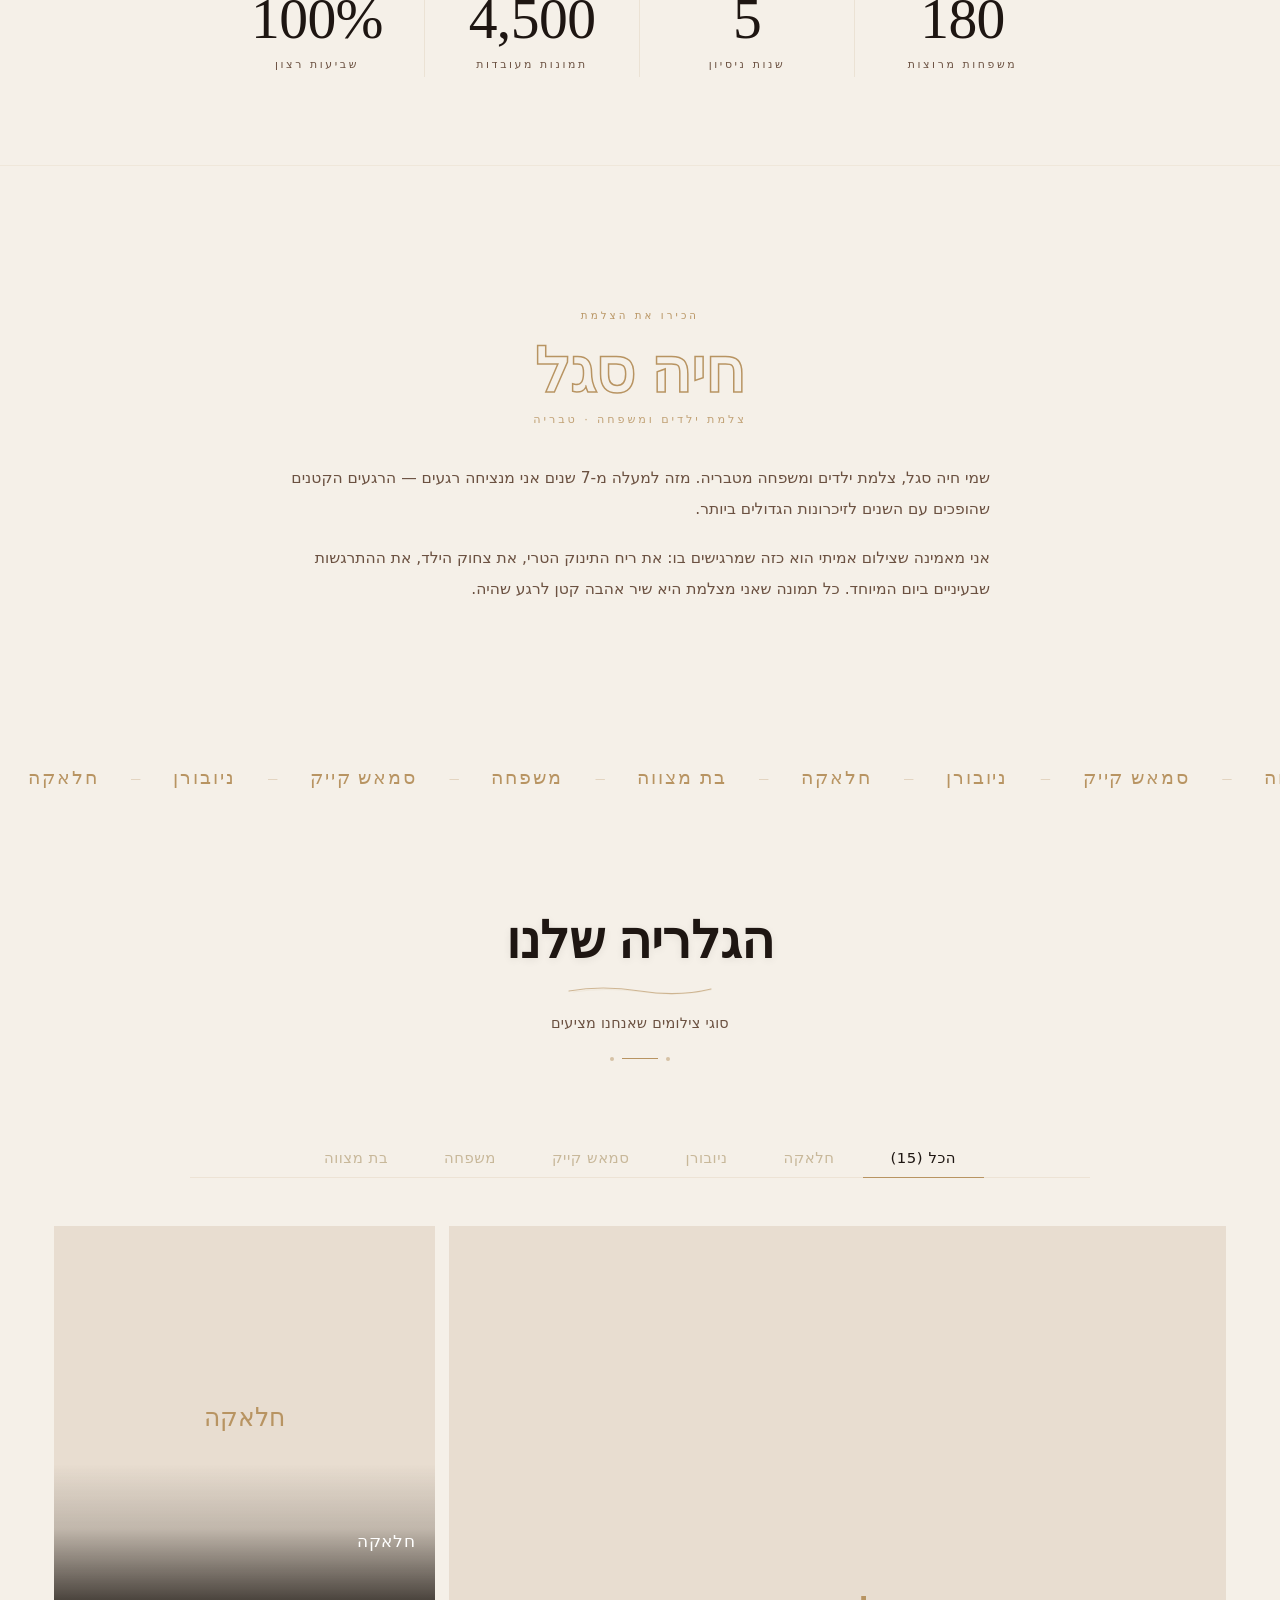
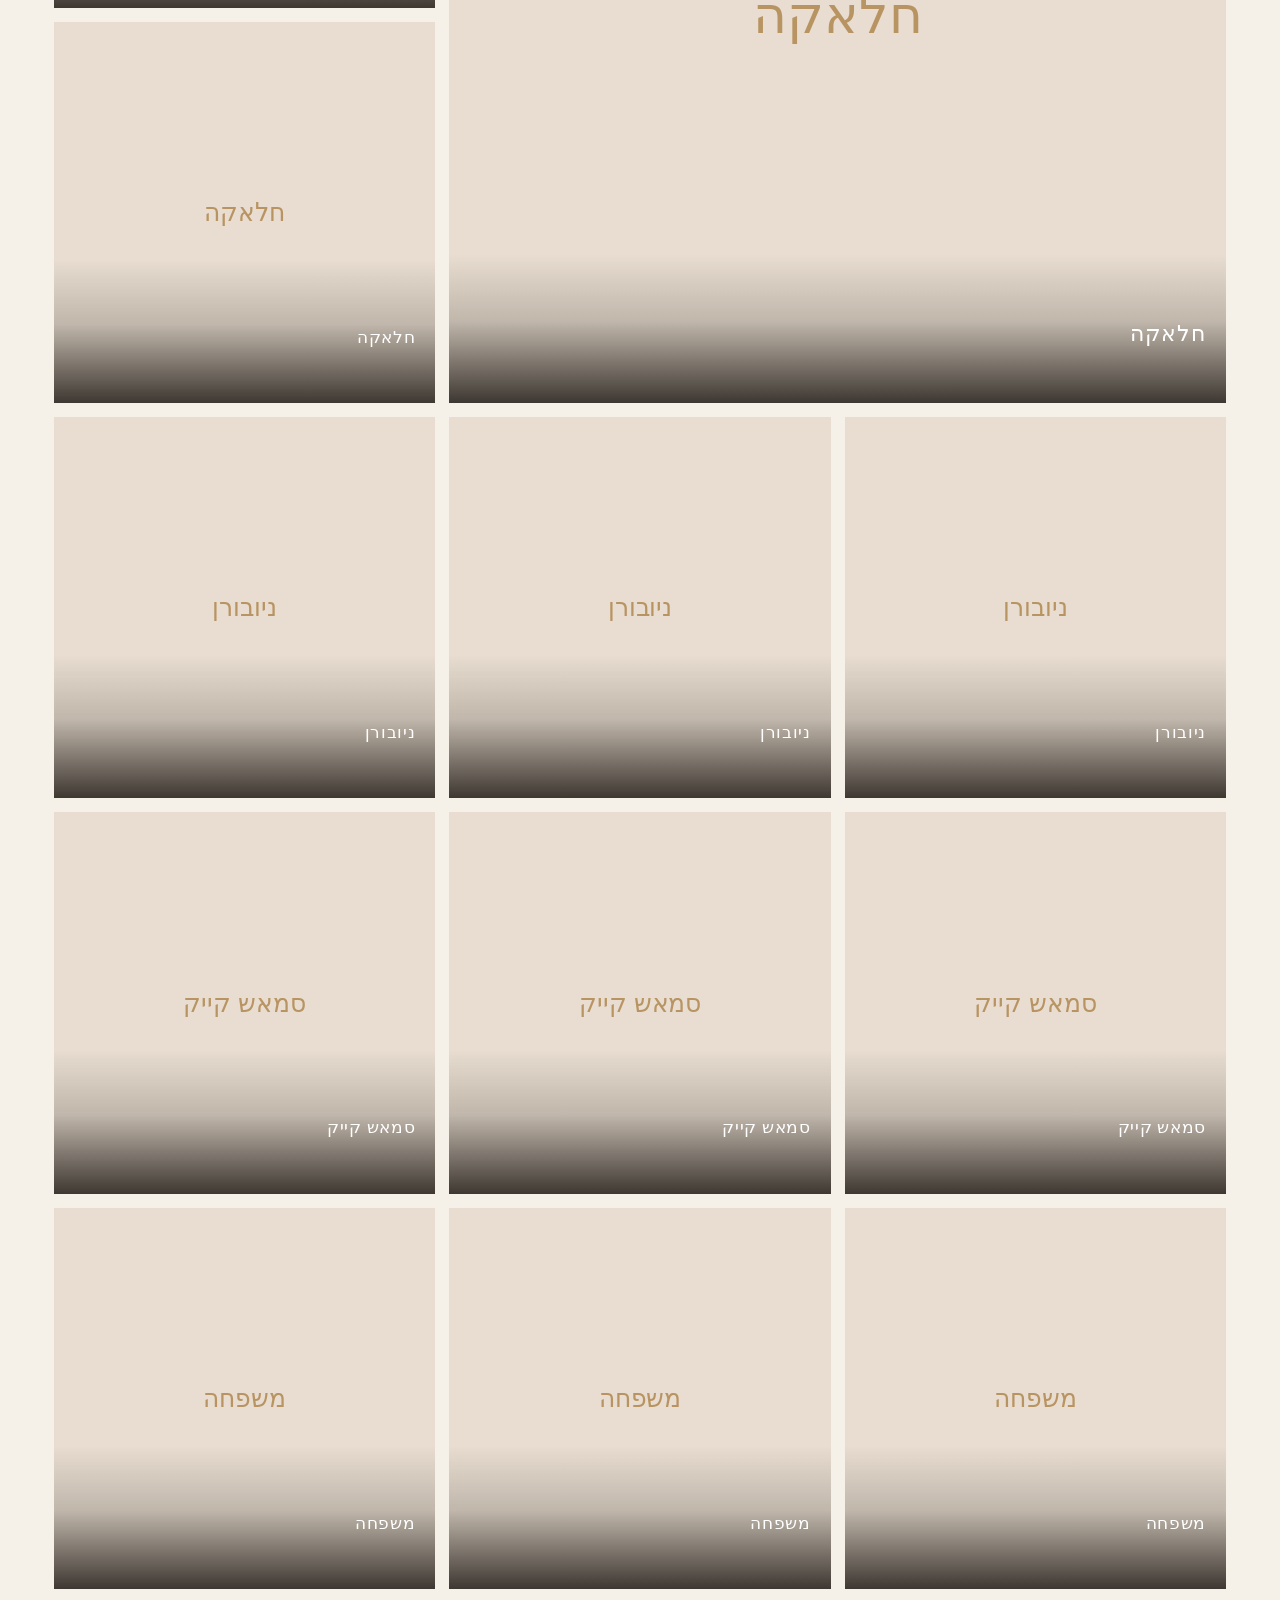
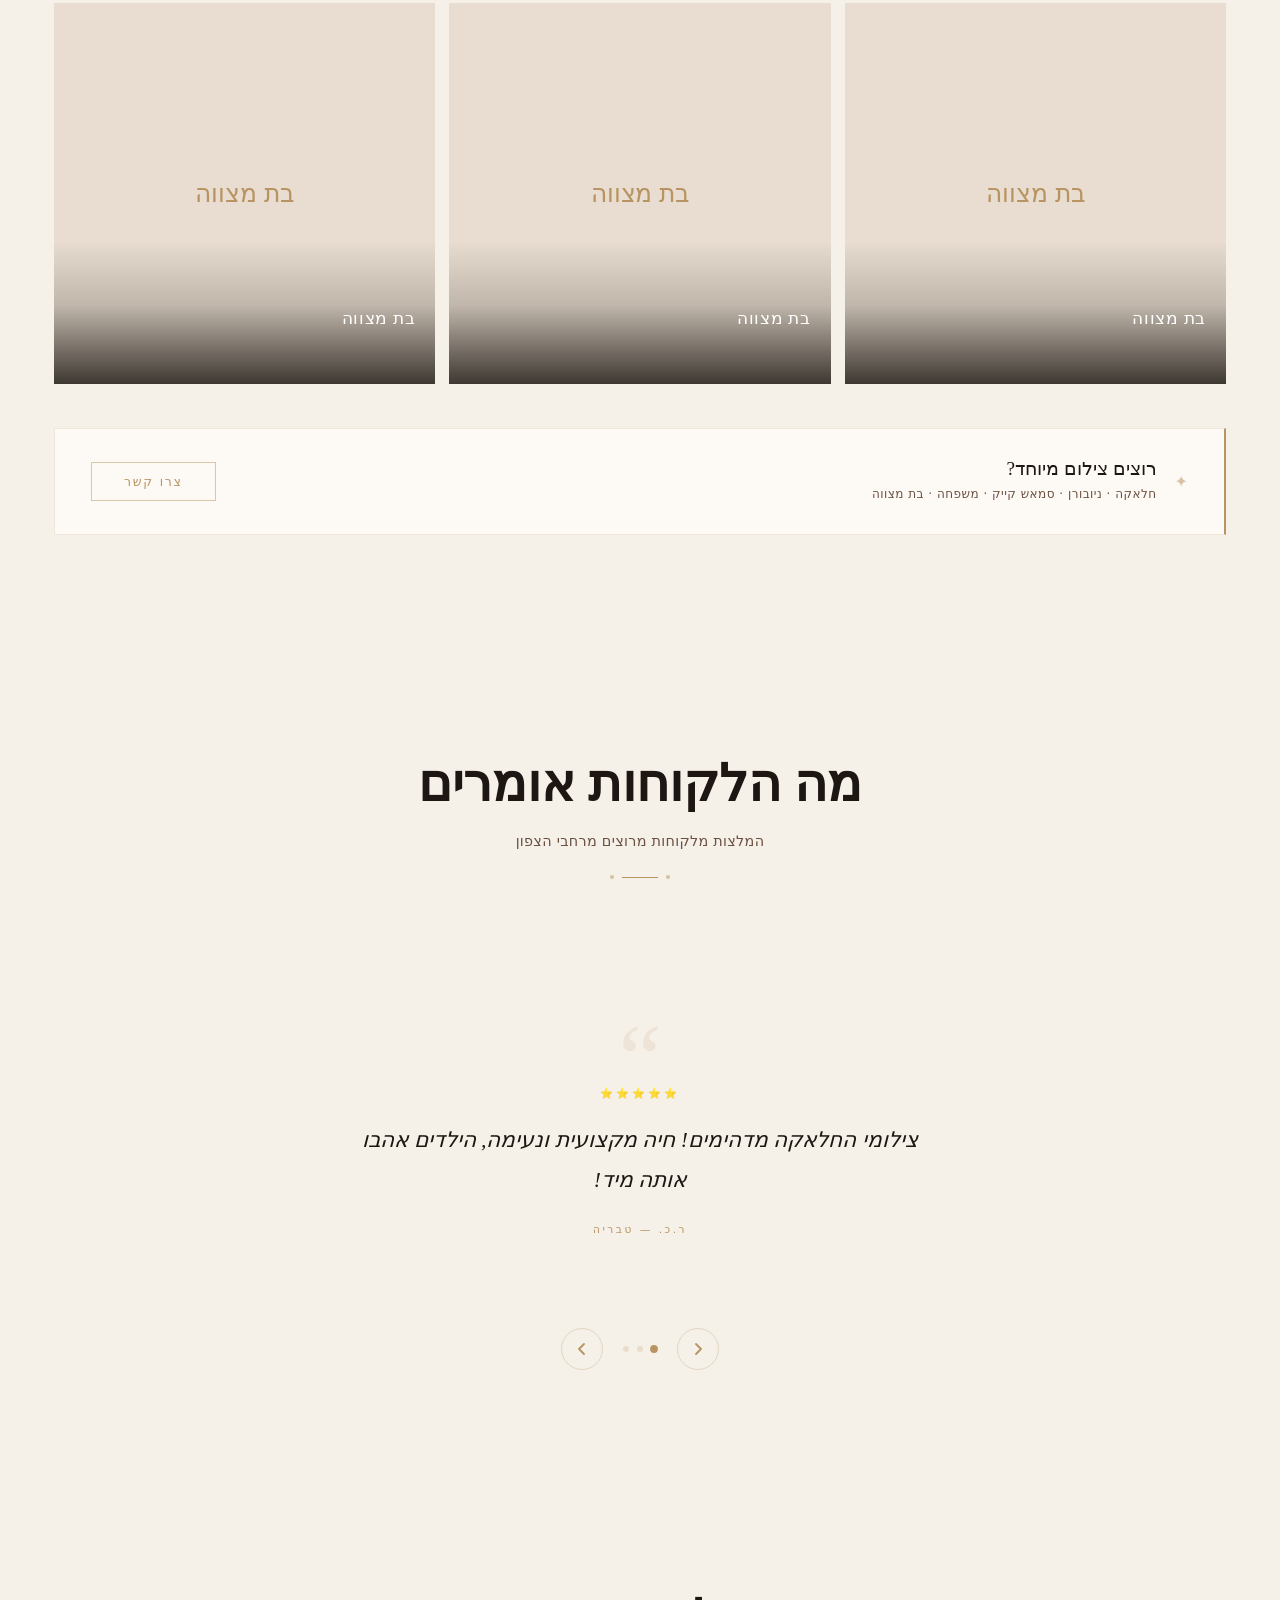
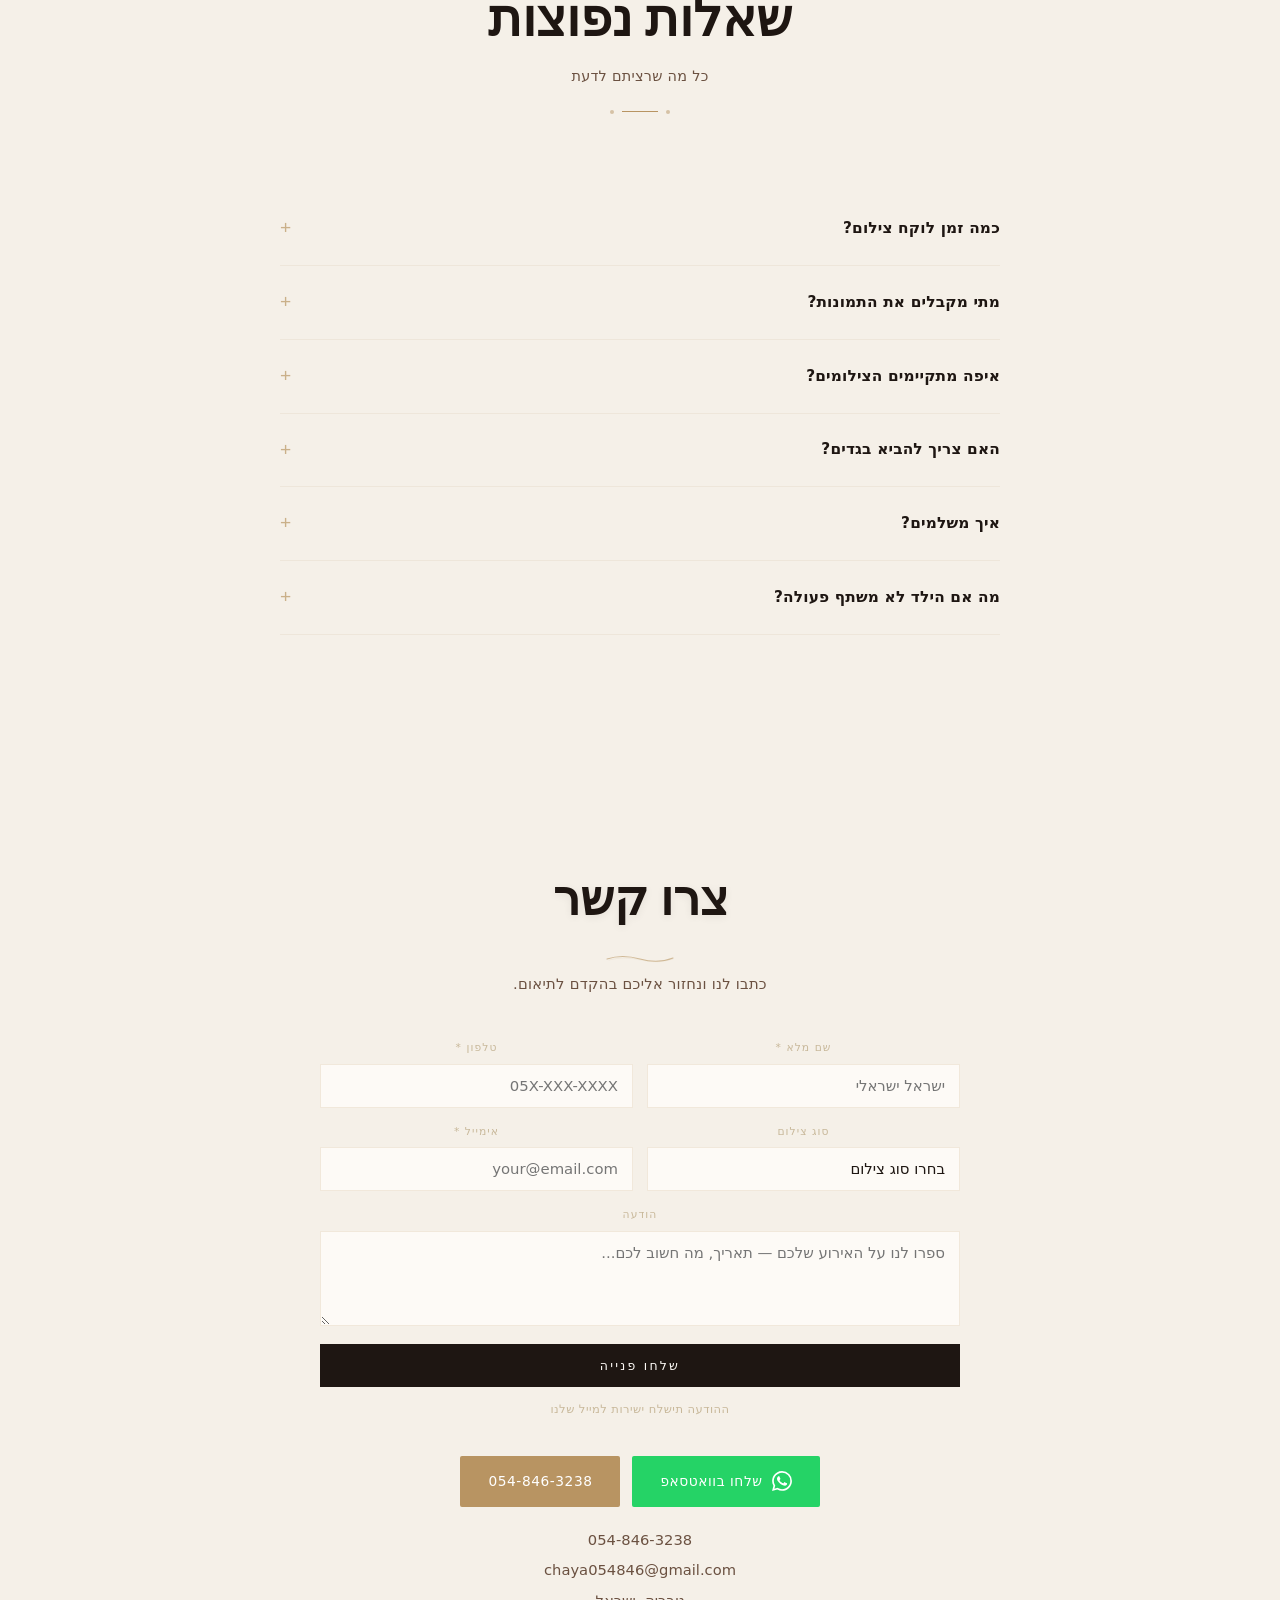
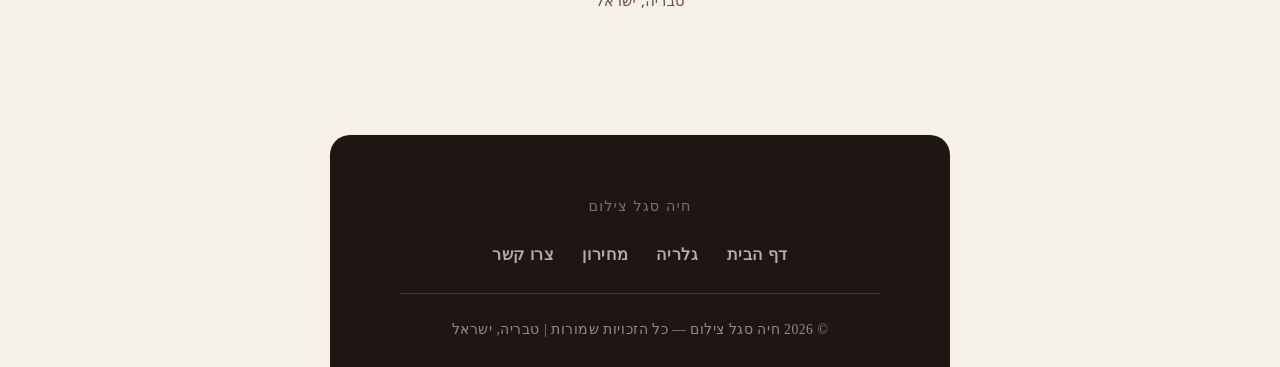
==== commit c2168618: "Refine photography site editorial experience" ====
--- a/index.html
+++ b/index.html
@@ -955,6 +955,14 @@
 @media(min-width:769px) and (max-width:1100px){
   .gal-grid{grid-template-columns:repeat(3,1fr)}
 }
+
+/* ── Editorial refinement: clarity first, then decoration ── */
+.hero-copy{position:absolute;z-index:5;inset-inline-end:clamp(22px,7vw,104px);bottom:clamp(104px,14vh,160px);max-width:430px;color:#fff;text-align:right;text-shadow:0 2px 18px rgba(0,0,0,.34)}
+.hero-copy::before{content:'';position:absolute;inset:-32px -34px -28px;background:linear-gradient(135deg,rgba(12,8,4,.42),rgba(12,8,4,.05));backdrop-filter:blur(2px);border-inline-start:1px solid rgba(212,184,122,.8);z-index:-1}.hero-copy-kicker{display:block;color:var(--champ-lt);font-size:.7rem;font-weight:500;letter-spacing:.16em;margin-bottom:11px}.hero-copy-title{font-family:var(--serif);font-size:clamp(2.1rem,4vw,3.7rem);font-weight:500;line-height:1.14;margin:0 0 22px;letter-spacing:normal}.hero-copy-cta{display:inline-flex;align-items:center;gap:10px;color:#fff;border:1px solid rgba(255,255,255,.72);padding:11px 21px;text-decoration:none;font-size:.78rem;font-weight:500;letter-spacing:.04em;transition:background .25s,color .25s,transform .25s}.hero-copy-cta::before{content:'←';font-size:1rem;transition:transform .25s}.hero-copy-cta:hover{background:#fff;color:var(--espresso);transform:translateY(-2px)}.hero-copy-cta:hover::before{transform:translateX(-4px)}
+.hero-cam{display:none}.hero-slide{transition:opacity 1.3s ease}.sec-title,.about-name,.contact-title{letter-spacing:normal}.nav-menu a,.gal-filter-btn{letter-spacing:.035em}
+.gal-grid{grid-auto-flow:dense}.gal-card:first-child{grid-column:span 2;grid-row:span 2}.gal-card:first-child .gal-name{font-size:1.35rem}.gal-card::after{content:'';position:absolute;inset:0;border:1px solid rgba(255,255,255,.18);opacity:0;transition:opacity .35s;z-index:3;pointer-events:none}.gal-card:hover::after{opacity:1}.gal-card:hover .gal-img-wrap img{transform:scale(1.055)}
+@media(max-width:768px){.hero-copy{bottom:105px;inset-inline:28px;max-width:none}.hero-copy::before{inset:-20px -16px}.hero-copy-title{font-size:clamp(2rem,10vw,3rem)}.gal-card:first-child{grid-column:span 2;grid-row:span 2}}
+@media(prefers-reduced-motion:reduce){.hero-slide{transition:none}.hero-copy-cta{transition:none}}
 </style>
 </head>
 <body>
@@ -1216,6 +1224,7 @@
 
 +'<section id="home" class="hero">'
 +'<div class="hero-slides" id="heroSlides"></div>'
++'<div class="hero-copy"><span class="hero-copy-kicker">חיה סגל צילום</span><p class="hero-copy-title">רגעים קטנים,<br>זיכרונות גדולים</p><a onclick="navTo(\'contact\');return false;" href="#contact" class="hero-copy-cta">לתיאום צילום</a></div>'
 +(d.camera_image?'<div class="hero-cam"><div class="hero-cam-ring"></div><div class="hero-cam-img"><img src="'+d.camera_image+'" alt="מצלמה" loading="eager"></div></div>':'')
 +'<div class="scroll-ind" onclick="navTo(\'gallery\')" aria-label="גלול למטה"></div>'
 +'</section>'
@@ -1600,7 +1609,7 @@
   });
   var cur=0;
   function show(i){var el=slides[i];el.classList.remove('hs-on');void el.offsetWidth;el.classList.add('hs-on');slides.forEach(function(s,j){if(j!==i) s.classList.remove('hs-on');});}
-  show(0);setInterval(function(){cur=(cur+1)%slides.length;show(cur);},2200);
+  show(0);setInterval(function(){cur=(cur+1)%slides.length;show(cur);},6000);
 }
 
 
@@ -1627,8 +1636,6 @@
   frame();
 }
 
-document.addEventListener('contextmenu',function(e){e.preventDefault();});
-document.addEventListener('keydown',function(e){if(e.ctrlKey&&(e.key==='u'||e.key==='U'||e.key==='s'||e.key==='S'||e.key==='p'||e.key==='P'))e.preventDefault();});
 
 var CACHE_KEY='cs_site_v2';var CACHE_TTL=5*60*1000;
 async function fetchJ(url,ms){var ac=new AbortController();var tid=setTimeout(function(){ac.abort();},ms||6000);try{var r=await fetch(url,{cache:'no-store',signal:ac.signal});clearTimeout(tid);return r;}catch(e){clearTimeout(tid);throw e;}}
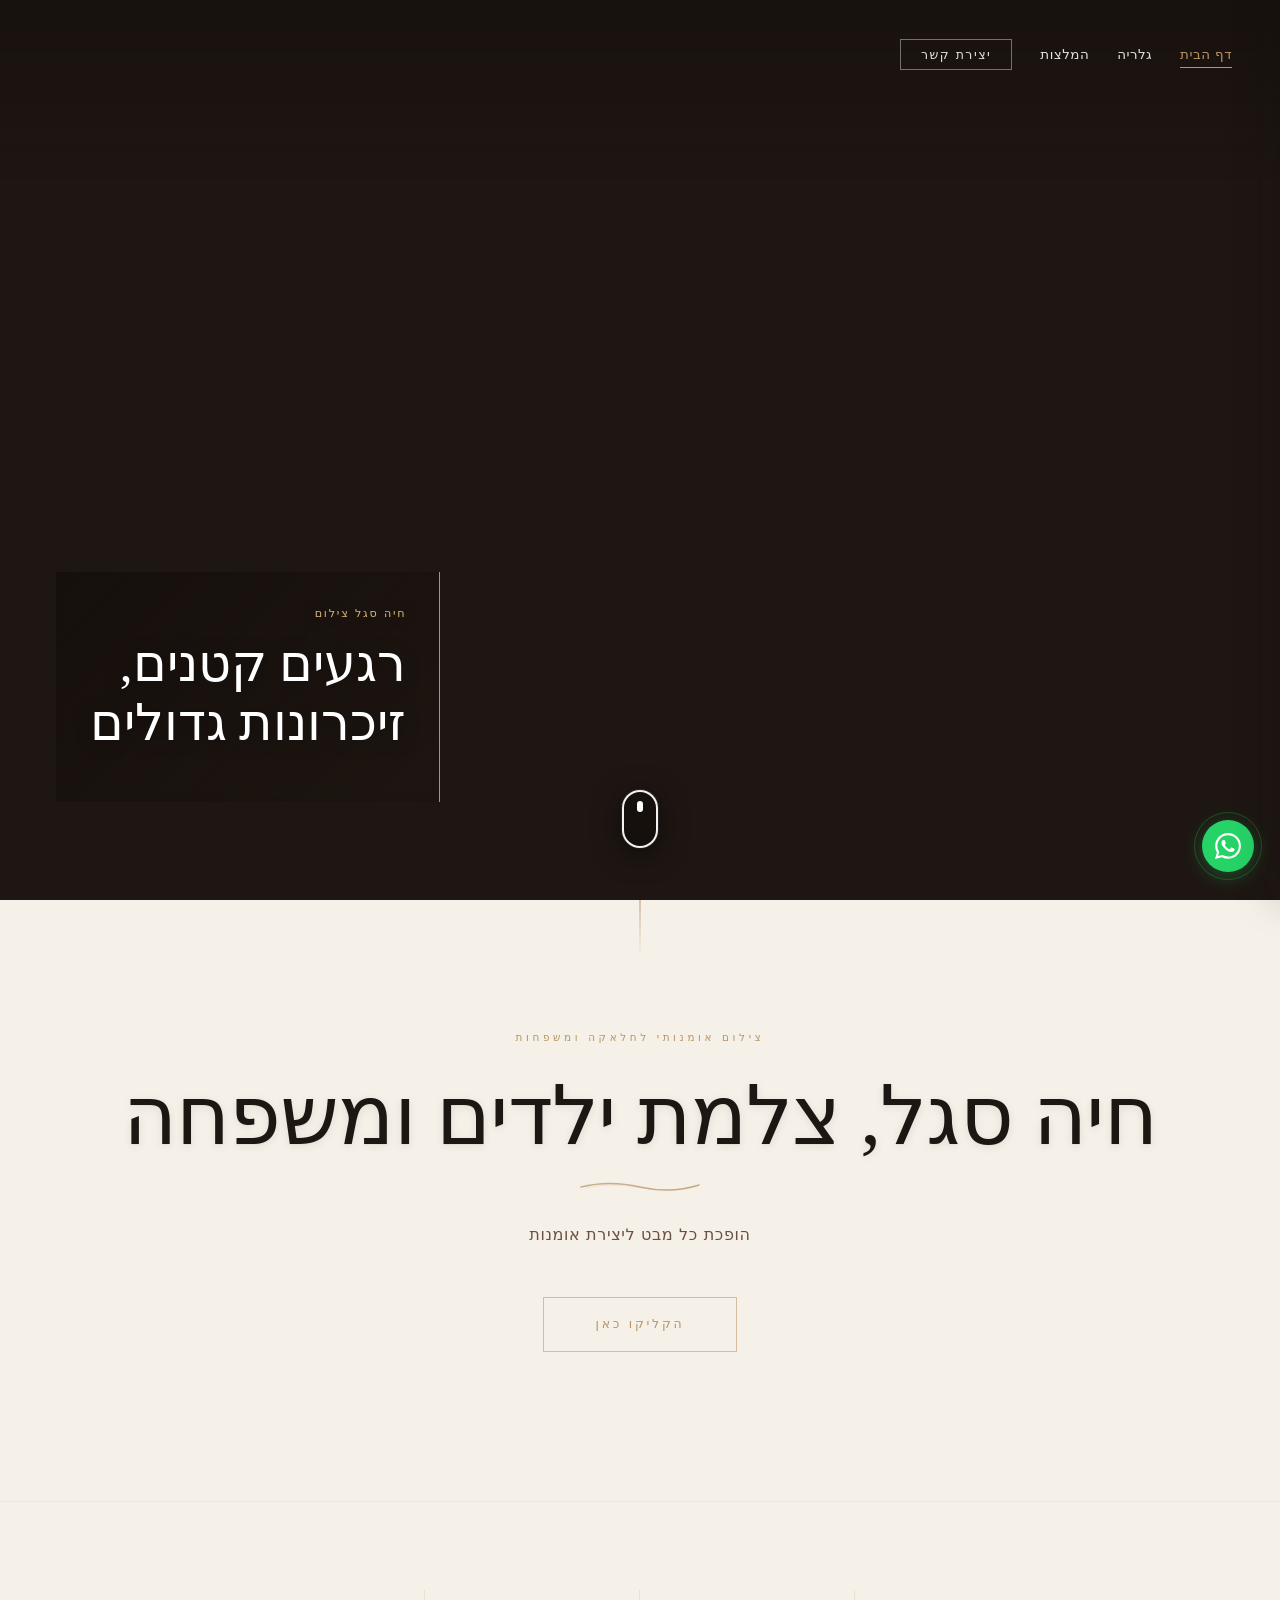
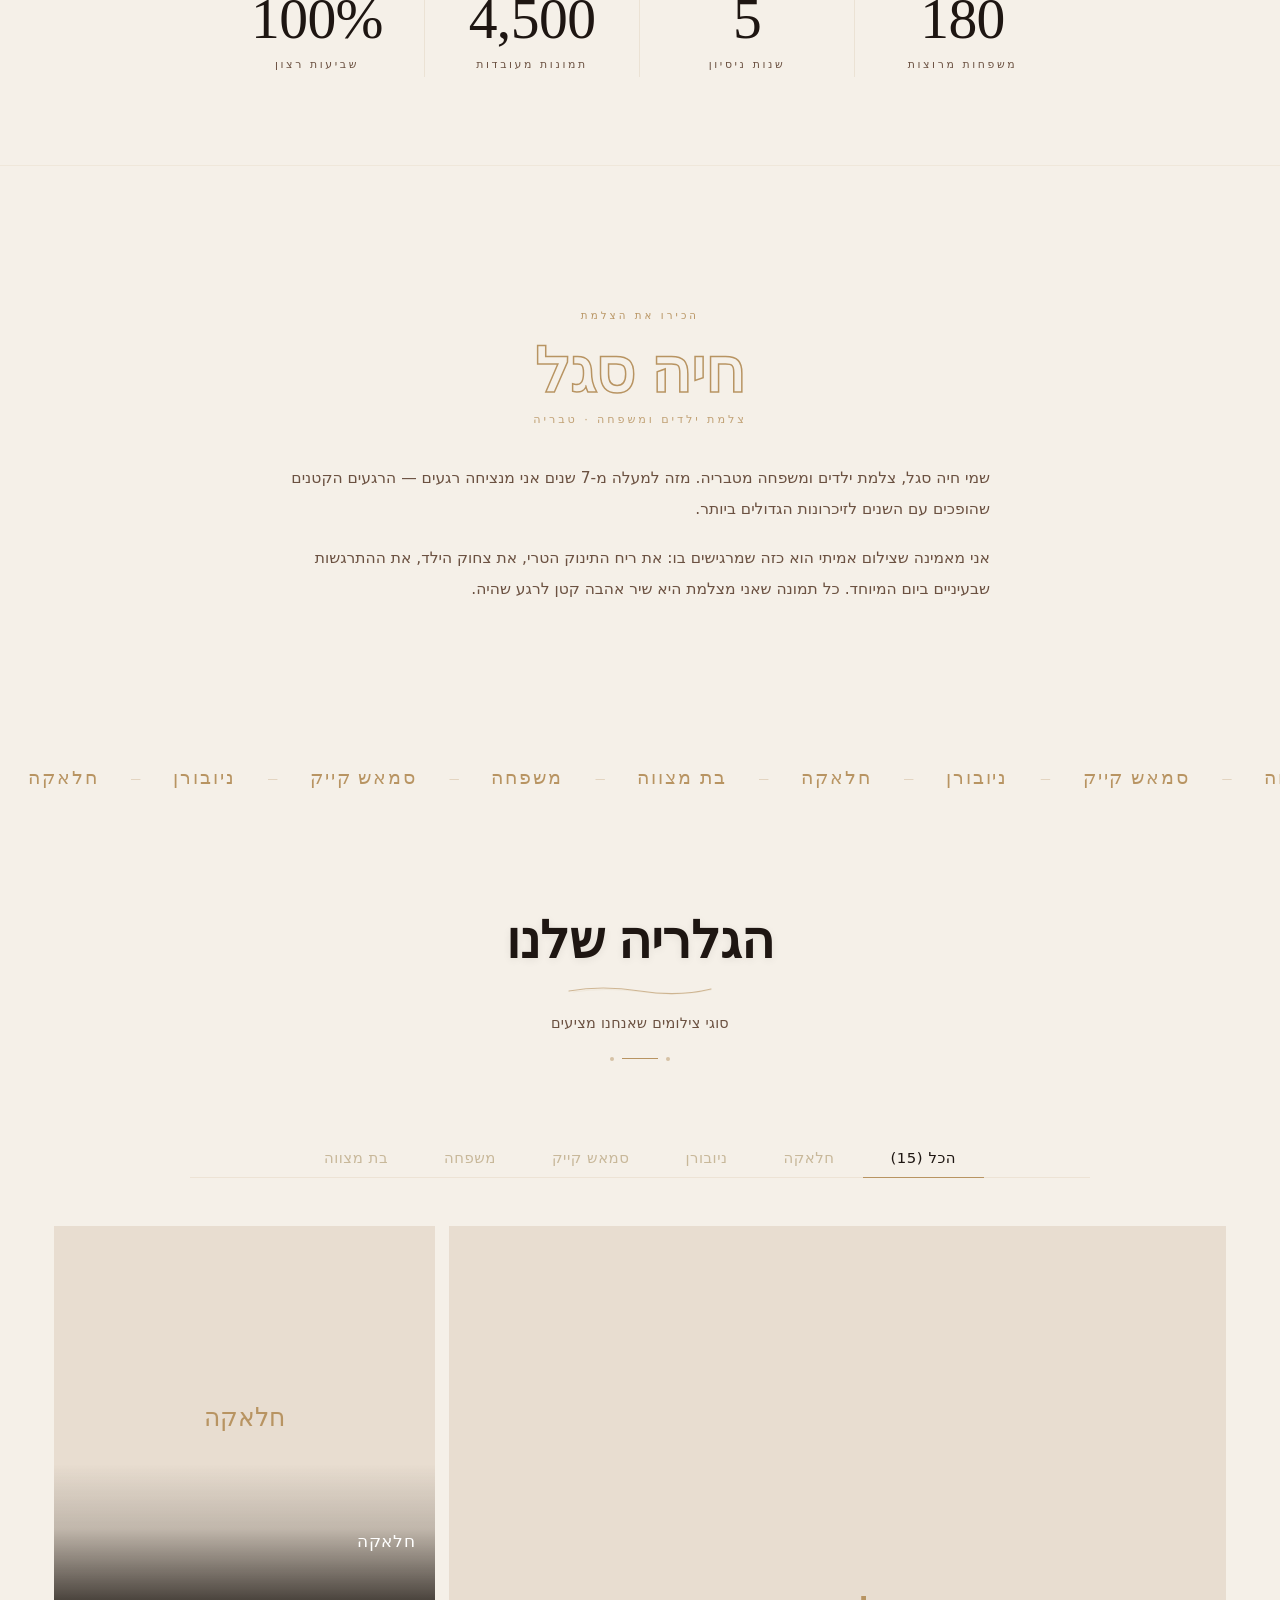
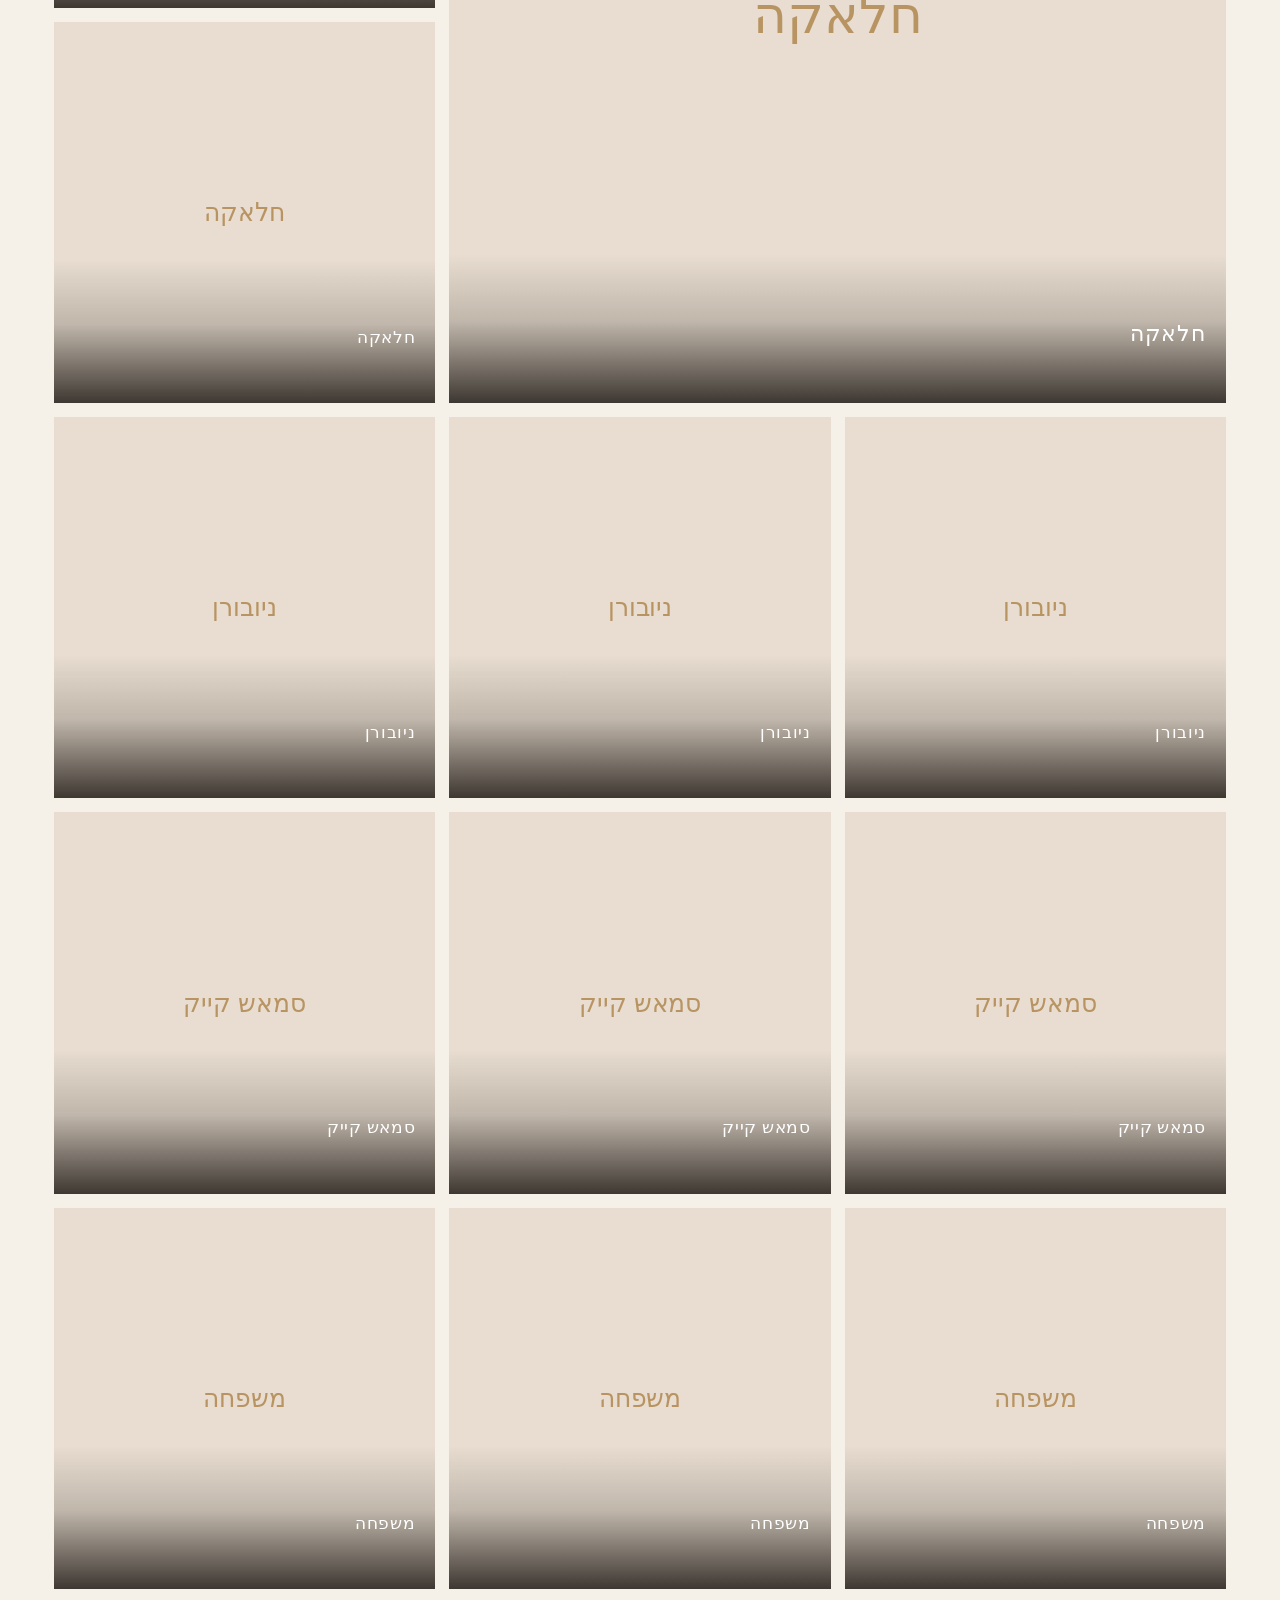
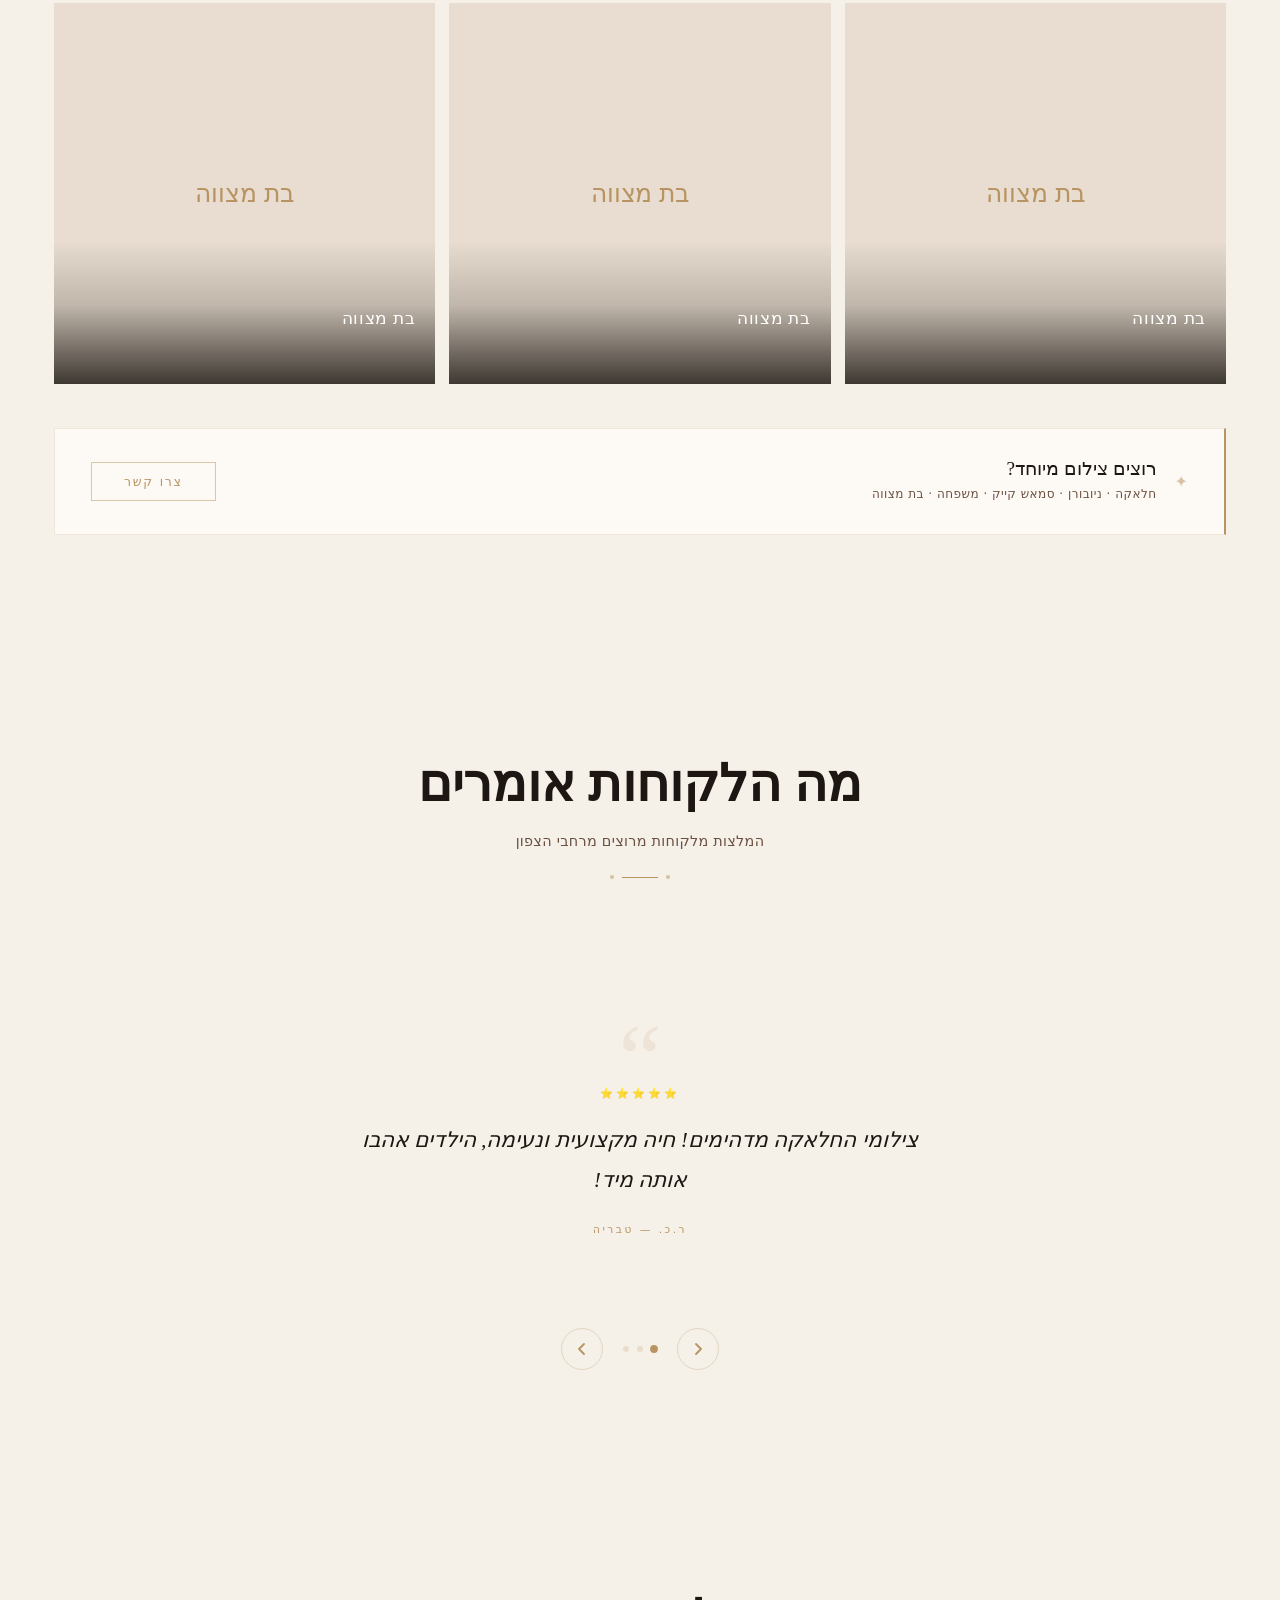
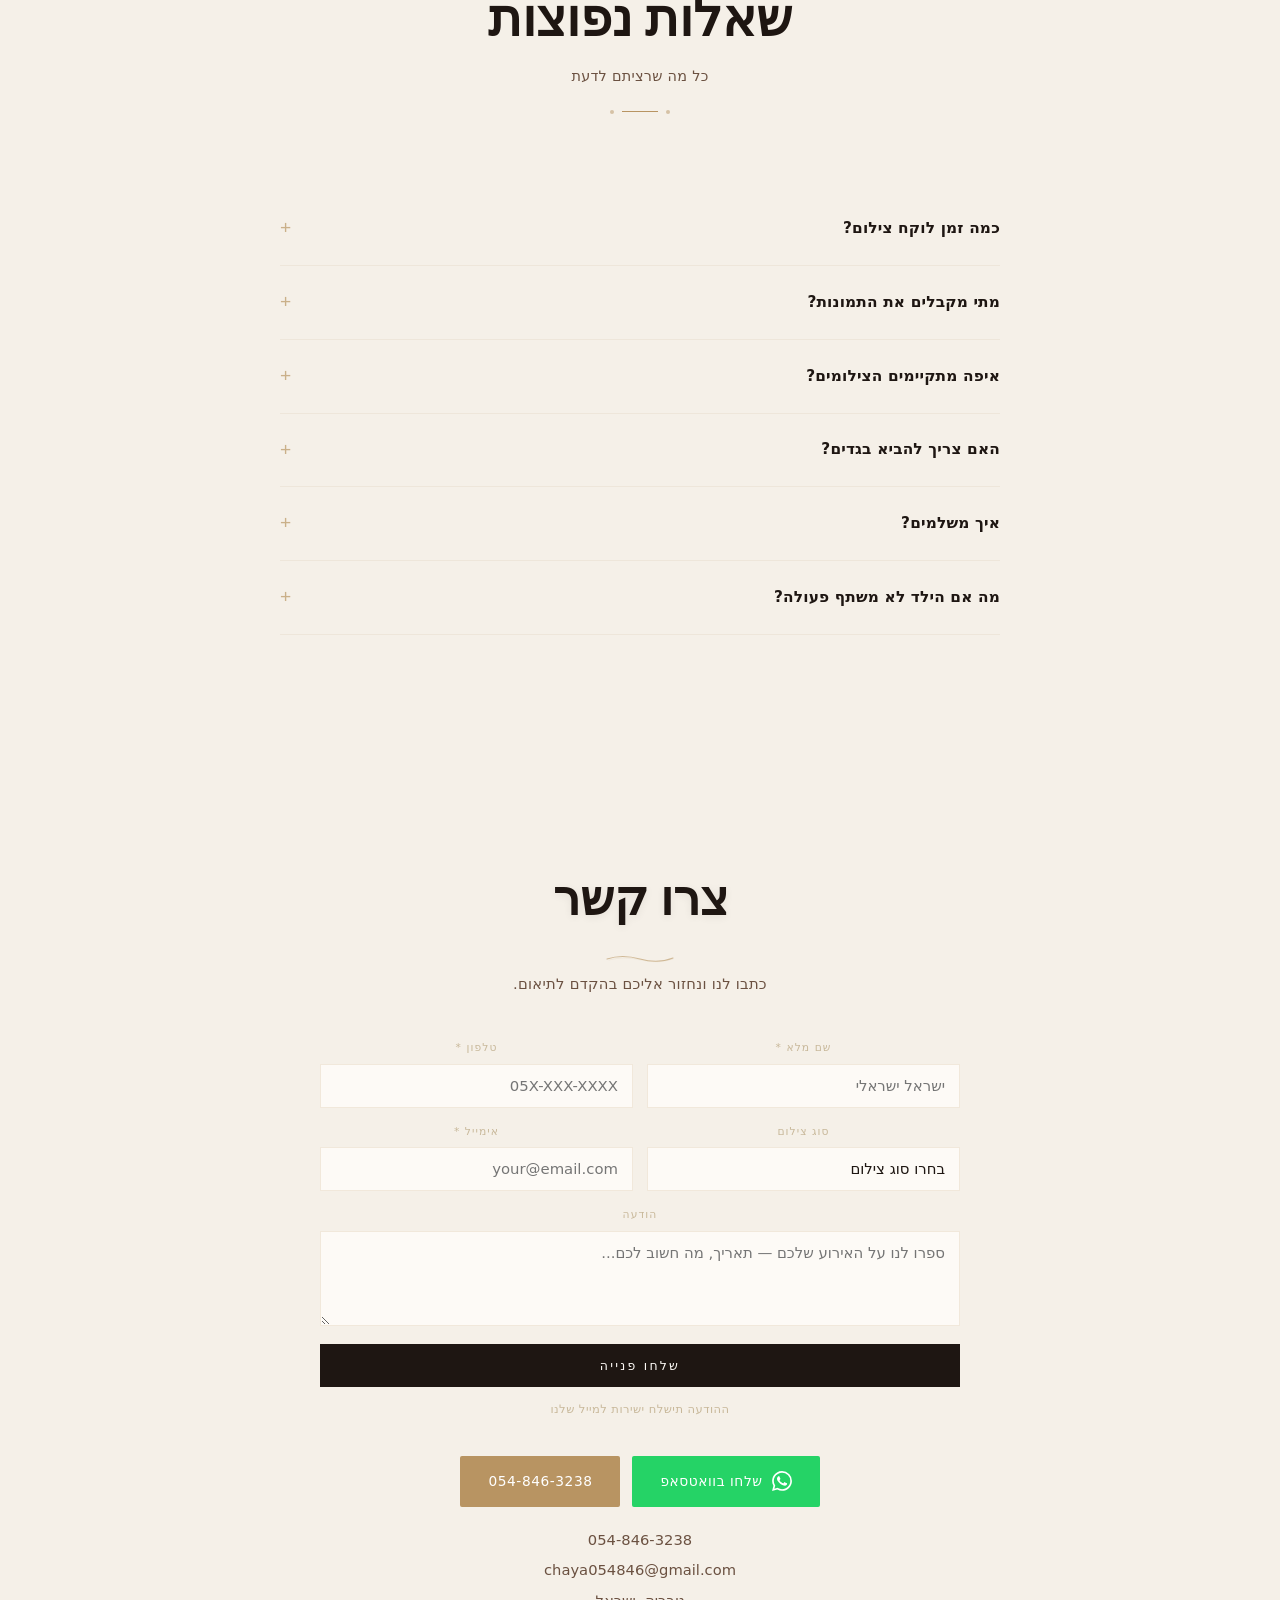
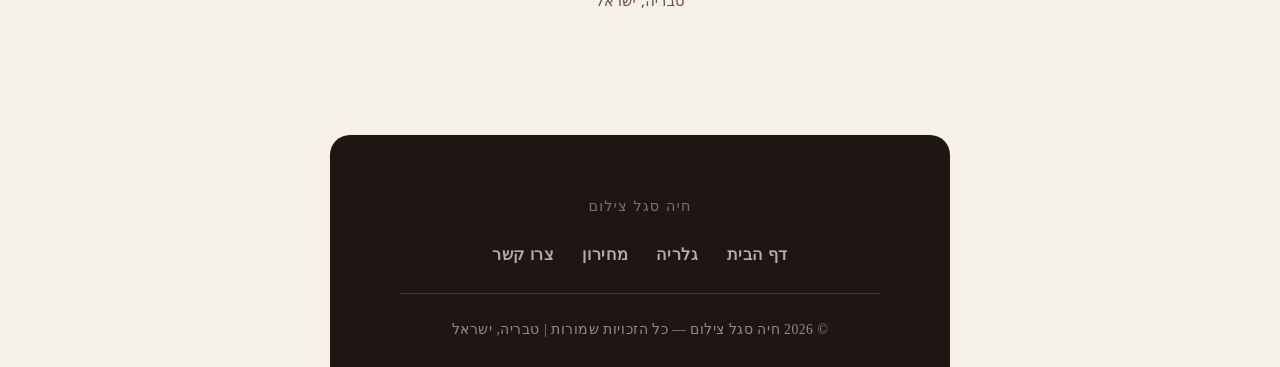
==== commit 48a8ed3c: "Remove hero booking call to action" ====
--- a/index.html
+++ b/index.html
@@ -1224,7 +1224,7 @@
 
 +'<section id="home" class="hero">'
 +'<div class="hero-slides" id="heroSlides"></div>'
-+'<div class="hero-copy"><span class="hero-copy-kicker">חיה סגל צילום</span><p class="hero-copy-title">רגעים קטנים,<br>זיכרונות גדולים</p><a onclick="navTo(\'contact\');return false;" href="#contact" class="hero-copy-cta">לתיאום צילום</a></div>'
++'<div class="hero-copy"><span class="hero-copy-kicker">חיה סגל צילום</span><p class="hero-copy-title">רגעים קטנים,<br>זיכרונות גדולים</p></div>'
 +(d.camera_image?'<div class="hero-cam"><div class="hero-cam-ring"></div><div class="hero-cam-img"><img src="'+d.camera_image+'" alt="מצלמה" loading="eager"></div></div>':'')
 +'<div class="scroll-ind" onclick="navTo(\'gallery\')" aria-label="גלול למטה"></div>'
 +'</section>'
